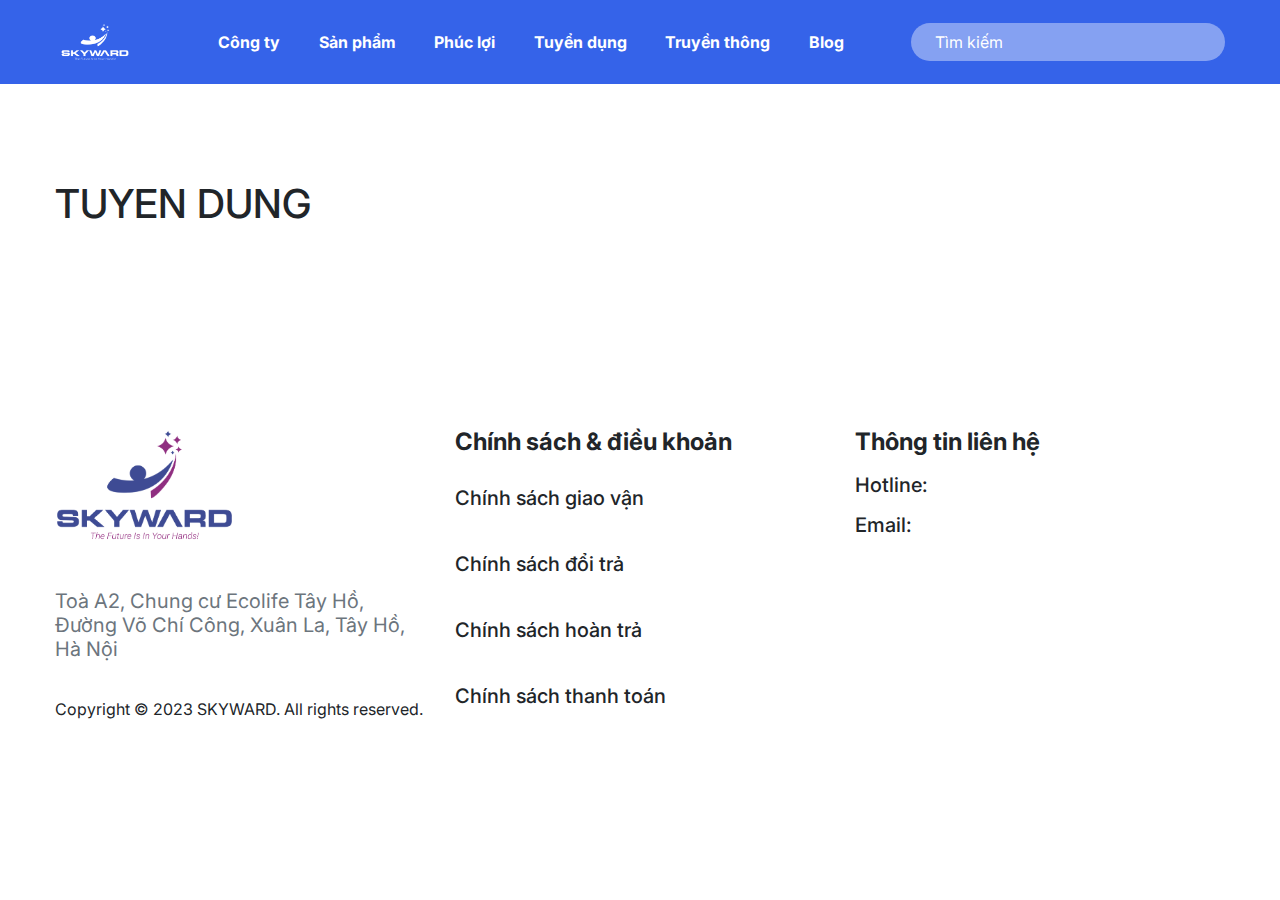
==== tuyen-dung/index.html @ 6783c6a8 "add recruitment detail page" ====
<!DOCTYPE html>
<html lang="en">

<head>
    <meta charset="UTF-8" />
    <meta name="viewport" content="width=device-width, initial-scale=1.0" />
    <title>Document</title>
    <link rel="stylesheet" href="https://cdnjs.cloudflare.com/ajax/libs/font-awesome/6.4.2/css/all.min.css"
        integrity="sha512-z3gLpd7yknf1YoNbCzqRKc4qyor8gaKU1qmn+CShxbuBusANI9QpRohGBreCFkKxLhei6S9CQXFEbbKuqLg0DA=="
        crossorigin="anonymous" referrerpolicy="no-referrer" />
    <link rel="stylesheet" href="/src/assets/libs/aos/aos.css">
    <link rel="stylesheet" href="/src/assets/libs/slick-1.8.1/slick.css">
    <link rel="stylesheet" href="/src/assets/libs/slick-1.8.1/slick-theme.css">
    <!-- <link rel="stylesheet" href="/src/assets/libs/splide-4.1.3/splide.min.css"> -->
    <link rel="stylesheet" href="/src/styles/style.css" />
</head>

<body>
    <header class="header">
        <nav class="navbar navbar-expand-xl navbar-light bg-primary">
            <div class="container d-flex justify-content-between">
                <a class="navbar-brand p-0" href="/">
                    <img src="/src/assets/images/logo.png" width="80px" height="68px" alt="" />
                </a>
                <button class="navbar-toggler" type="button" data-toggle="collapse"
                    data-target="#navbarSupportedContent" aria-controls="navbarSupportedContent" aria-expanded="false"
                    aria-label="Toggle navigation">
                    <span class="navbar-toggler-icon text-white"></span>
                </button>
                <div class="collapse navbar-collapse flex-grow-1" id="navbarSupportedContent">
                    <ul class="navbar-nav mr-auto d-flex justify-content-around w-100 pr-5 px-xl-5 mb-3 mb-xl-0">
                        <li class="nav-item">
                            <a class="nav-link text-white font-weight-bold" href="/">Công ty</a>
                        </li>
                        <li class="nav-item">
                            <a class="nav-link text-white font-weight-bold" href="#">Sản phẩm</a>
                        </li>
                        <li class="nav-item">
                            <a class="nav-link text-white font-weight-bold" href="#">Phúc lợi</a>
                        </li>
                        <li class="nav-item">
                            <a class="nav-link text-white font-weight-bold" href="/tuyen-dung">Tuyển dụng</a>
                        </li>
                        <li class="nav-item">
                            <a class="nav-link text-white font-weight-bold" href="#">Truyền thông</a>
                        </li>
                        <li class="nav-item">
                            <a class="nav-link text-white font-weight-bold" href="#">Blog</a>
                        </li>
                    </ul>
                    <form class="form-inline my-2 my-lg-0">
                        <div class="position-relative">
                            <input class="form-control custom-input input-icon" type="search" placeholder="Tìm kiếm"
                                aria-label="Search" />
                            <i class="fa-solid fa-magnifying-glass"></i>
                        </div>
                    </form>
                </div>
            </div>
        </nav>
    </header>
    <main>
        <section class="container recruitment-container">
            <h1>TUYEN DUNG</h1>
        </section>
    </main>
    <footer class="footer">
        <div class="container">
            <div class="row">
                <div class="col-12 col-md-4 order-3 order-md-1 d-flex flex-column justify-content-between">
                    <div>
                        <img src="/src/assets/images/logo_footer.png" width="179px" height="113px" alt="">
                        <h5 class="text-muted mt-5 font-weight-normal">
                            Toà A2, Chung cư Ecolife Tây Hồ, Đường Võ Chí Công, Xuân La, Tây Hồ, Hà Nội
                        </h5>
                    </div>
                    <p>Copyright © 2023 SKYWARD. All rights reserved.</p>
                </div>
                <div class="col-12 order-1 d-flex flex-wrap flex-md-column order-md-2 col-md-4 policy">
                    <h4 class="mb-3 font-weight-bold w-100">Chính sách & điều khoản</h4>
                    <h5 class="mb-3 mr-4 mr-md-0">Chính sách giao vận</h5>
                    <h5 class="mb-3 mr-4 mr-md-0">Chính sách đổi trả</h5>
                    <h5 class="mb-3 mr-4 mr-md-0">Chính sách hoàn trả</h5>
                    <h5 class="mb-3 mr-4 mr-md-0">Chính sách thanh toán</h5>
                </div>
                <div class="col-12 d-flex flex-wrap flex-column order-2 order-md-3 order-md-1 col-md-4">
                    <h4 class="mb-3 font-weight-bold w-100">Thông tin liên hệ</h4>
                    <h5 class="mb-3 mr-3 mr-md-0">Hotline:</h5>
                    <h5 class="mb-3 mr-3 mr-md-0">Email:</h5>
                </div>
            </div>
        </div>
    </footer>
    <script src="/src/assets/libs/jquery-3.7.2/jquery.min.js"></script>
    <script src="/src/assets/libs/bootstrap-4.6.2/js/bootstrap.js"></script>
    <script src="/src/assets/libs/aos/aos.js"></script>
    <script src="/src/assets/libs/slick-1.8.1/slick.min.js"></script>
    <!-- <script src="/src/assets/libs/splide-4.1.3/splide.min.js"></script> -->
    <script src="src/js/index.js"></script>
</body>

</html>
---- src/styles/style.css ----
@charset "UTF-8";
@import url("https://fonts.googleapis.com/css2?family=Inter:wght@400;500;700&family=Lobster&family=Nunito&display=swap");
/*!
 * Bootstrap v4.6.2 (https://getbootstrap.com/)
 * Copyright 2011-2022 The Bootstrap Authors
 * Copyright 2011-2022 Twitter, Inc.
 * Licensed under MIT (https://github.com/twbs/bootstrap/blob/main/LICENSE)
 */
:root {
  --blue: #007bff;
  --indigo: #6610f2;
  --purple: #6f42c1;
  --pink: #e83e8c;
  --red: #dc3545;
  --orange: #fd7e14;
  --yellow: #ffc107;
  --green: #28a745;
  --teal: #20c997;
  --cyan: #17a2b8;
  --white: #fff;
  --gray: #6c757d;
  --gray-dark: #343a40;
  --primary: #3563E9;
  --secondary: #6c757d;
  --success: #28a745;
  --info: #17a2b8;
  --warning: #ffc107;
  --danger: #ff4136;
  --light: #f8f9fa;
  --dark: #343a40;
  --breakpoint-xs: 0;
  --breakpoint-sm: 576px;
  --breakpoint-md: 768px;
  --breakpoint-lg: 992px;
  --breakpoint-xl: 1200px;
  --font-family-sans-serif: "Inter", sans-serif;
  --font-family-monospace: SFMono-Regular, Menlo, Monaco, Consolas, "Liberation Mono", "Courier New", monospace;
}

*,
*::before,
*::after {
  box-sizing: border-box;
}

html {
  font-family: sans-serif;
  line-height: 1.15;
  -webkit-text-size-adjust: 100%;
  -webkit-tap-highlight-color: rgba(0, 0, 0, 0);
}

article, aside, figcaption, figure, footer, header, hgroup, main, nav, section {
  display: block;
}

body {
  margin: 0;
  font-family: "Inter", sans-serif;
  font-size: 1rem;
  font-weight: 400;
  line-height: 1.5;
  color: #212529;
  text-align: left;
  background-color: #fff;
}

[tabindex="-1"]:focus:not(:focus-visible) {
  outline: 0 !important;
}

hr {
  box-sizing: content-box;
  height: 0;
  overflow: visible;
}

h1, h2, h3, h4, h5, h6 {
  margin-top: 0;
  margin-bottom: 0.5rem;
}

p {
  margin-top: 0;
  margin-bottom: 1rem;
}

abbr[title],
abbr[data-original-title] {
  text-decoration: underline;
  -webkit-text-decoration: underline dotted;
          text-decoration: underline dotted;
  cursor: help;
  border-bottom: 0;
  -webkit-text-decoration-skip-ink: none;
          text-decoration-skip-ink: none;
}

address {
  margin-bottom: 1rem;
  font-style: normal;
  line-height: inherit;
}

ol,
ul,
dl {
  margin-top: 0;
  margin-bottom: 1rem;
}

ol ol,
ul ul,
ol ul,
ul ol {
  margin-bottom: 0;
}

dt {
  font-weight: 700;
}

dd {
  margin-bottom: 0.5rem;
  margin-left: 0;
}

blockquote {
  margin: 0 0 1rem;
}

b,
strong {
  font-weight: bolder;
}

small {
  font-size: 80%;
}

sub,
sup {
  position: relative;
  font-size: 75%;
  line-height: 0;
  vertical-align: baseline;
}

sub {
  bottom: -0.25em;
}

sup {
  top: -0.5em;
}

a {
  color: #3563E9;
  text-decoration: none;
  background-color: transparent;
}
a:hover {
  color: #1540bd;
  text-decoration: underline;
}

a:not([href]):not([class]) {
  color: inherit;
  text-decoration: none;
}
a:not([href]):not([class]):hover {
  color: inherit;
  text-decoration: none;
}

pre,
code,
kbd,
samp {
  font-family: SFMono-Regular, Menlo, Monaco, Consolas, "Liberation Mono", "Courier New", monospace;
  font-size: 1em;
}

pre {
  margin-top: 0;
  margin-bottom: 1rem;
  overflow: auto;
  -ms-overflow-style: scrollbar;
}

figure {
  margin: 0 0 1rem;
}

img {
  vertical-align: middle;
  border-style: none;
}

svg {
  overflow: hidden;
  vertical-align: middle;
}

table {
  border-collapse: collapse;
}

caption {
  padding-top: 0.75rem;
  padding-bottom: 0.75rem;
  color: #6c757d;
  text-align: left;
  caption-side: bottom;
}

th {
  text-align: inherit;
  text-align: -webkit-match-parent;
}

label {
  display: inline-block;
  margin-bottom: 0.5rem;
}

button {
  border-radius: 0;
}

button:focus:not(:focus-visible) {
  outline: 0;
}

input,
button,
select,
optgroup,
textarea {
  margin: 0;
  font-family: inherit;
  font-size: inherit;
  line-height: inherit;
}

button,
input {
  overflow: visible;
}

button,
select {
  text-transform: none;
}

[role=button] {
  cursor: pointer;
}

select {
  word-wrap: normal;
}

button,
[type=button],
[type=reset],
[type=submit] {
  -webkit-appearance: button;
}

button:not(:disabled),
[type=button]:not(:disabled),
[type=reset]:not(:disabled),
[type=submit]:not(:disabled) {
  cursor: pointer;
}

button::-moz-focus-inner,
[type=button]::-moz-focus-inner,
[type=reset]::-moz-focus-inner,
[type=submit]::-moz-focus-inner {
  padding: 0;
  border-style: none;
}

input[type=radio],
input[type=checkbox] {
  box-sizing: border-box;
  padding: 0;
}

textarea {
  overflow: auto;
  resize: vertical;
}

fieldset {
  min-width: 0;
  padding: 0;
  margin: 0;
  border: 0;
}

legend {
  display: block;
  width: 100%;
  max-width: 100%;
  padding: 0;
  margin-bottom: 0.5rem;
  font-size: 1.5rem;
  line-height: inherit;
  color: inherit;
  white-space: normal;
}

progress {
  vertical-align: baseline;
}

[type=number]::-webkit-inner-spin-button,
[type=number]::-webkit-outer-spin-button {
  height: auto;
}

[type=search] {
  outline-offset: -2px;
  -webkit-appearance: none;
}

[type=search]::-webkit-search-decoration {
  -webkit-appearance: none;
}

::-webkit-file-upload-button {
  font: inherit;
  -webkit-appearance: button;
}

output {
  display: inline-block;
}

summary {
  display: list-item;
  cursor: pointer;
}

template {
  display: none;
}

[hidden] {
  display: none !important;
}

h1, h2, h3, h4, h5, h6,
.h1, .h2, .h3, .h4, .h5, .h6 {
  margin-bottom: 0.5rem;
  font-weight: 500;
  line-height: 1.2;
}

h1, .h1 {
  font-size: 2.5rem;
}

h2, .h2 {
  font-size: 2rem;
}

h3, .h3 {
  font-size: 1.75rem;
}

h4, .h4 {
  font-size: 1.5rem;
}

h5, .h5 {
  font-size: 1.25rem;
}

h6, .h6 {
  font-size: 1rem;
}

.lead {
  font-size: 1.25rem;
  font-weight: 300;
}

.display-1 {
  font-size: 6rem;
  font-weight: 300;
  line-height: 1.2;
}

.display-2 {
  font-size: 5.5rem;
  font-weight: 300;
  line-height: 1.2;
}

.display-3 {
  font-size: 4.5rem;
  font-weight: 300;
  line-height: 1.2;
}

.display-4 {
  font-size: 3.5rem;
  font-weight: 300;
  line-height: 1.2;
}

hr {
  margin-top: 1rem;
  margin-bottom: 1rem;
  border: 0;
  border-top: 1px solid rgba(0, 0, 0, 0.1);
}

small,
.small {
  font-size: 0.875em;
  font-weight: 400;
}

mark,
.mark {
  padding: 0.2em;
  background-color: #fcf8e3;
}

.list-unstyled {
  padding-left: 0;
  list-style: none;
}

.list-inline {
  padding-left: 0;
  list-style: none;
}

.list-inline-item {
  display: inline-block;
}
.list-inline-item:not(:last-child) {
  margin-right: 0.5rem;
}

.initialism {
  font-size: 90%;
  text-transform: uppercase;
}

.blockquote {
  margin-bottom: 1rem;
  font-size: 1.25rem;
}

.blockquote-footer {
  display: block;
  font-size: 0.875em;
  color: #6c757d;
}
.blockquote-footer::before {
  content: "— ";
}

.img-fluid {
  max-width: 100%;
  height: auto;
}

.img-thumbnail {
  padding: 0.25rem;
  background-color: #fff;
  border: 1px solid #dee2e6;
  border-radius: 0.25rem;
  max-width: 100%;
  height: auto;
}

.figure {
  display: inline-block;
}

.figure-img {
  margin-bottom: 0.5rem;
  line-height: 1;
}

.figure-caption {
  font-size: 90%;
  color: #6c757d;
}

code {
  font-size: 87.5%;
  color: #e83e8c;
  word-wrap: break-word;
}
a > code {
  color: inherit;
}

kbd {
  padding: 0.2rem 0.4rem;
  font-size: 87.5%;
  color: #fff;
  background-color: #212529;
  border-radius: 0.2rem;
}
kbd kbd {
  padding: 0;
  font-size: 100%;
  font-weight: 700;
}

pre {
  display: block;
  font-size: 87.5%;
  color: #212529;
}
pre code {
  font-size: inherit;
  color: inherit;
  word-break: normal;
}

.pre-scrollable {
  max-height: 340px;
  overflow-y: scroll;
}

.container,
.container-fluid,
.container-xl {
  width: 100%;
  padding-right: 15px;
  padding-left: 15px;
  margin-right: auto;
  margin-left: auto;
}

@media (min-width: 1200px) {
  .container-xl, .container-lg, .container-md, .container-sm, .container {
    max-width: 1200px;
  }
}
.row {
  display: flex;
  flex-wrap: wrap;
  margin-right: -15px;
  margin-left: -15px;
}

.no-gutters {
  margin-right: 0;
  margin-left: 0;
}
.no-gutters > .col,
.no-gutters > [class*=col-] {
  padding-right: 0;
  padding-left: 0;
}

.col-xl,
.col-xl-auto, .col-xl-12, .col-xl-11, .col-xl-10, .col-xl-9, .col-xl-8, .col-xl-7, .col-xl-6, .col-xl-5, .col-xl-4, .col-xl-3, .col-xl-2, .col-xl-1, .col-lg,
.col-lg-auto, .col-lg-12, .col-lg-11, .col-lg-10, .col-lg-9, .col-lg-8, .col-lg-7, .col-lg-6, .col-lg-5, .col-lg-4, .col-lg-3, .col-lg-2, .col-lg-1, .col-md,
.col-md-auto, .col-md-12, .col-md-11, .col-md-10, .col-md-9, .col-md-8, .col-md-7, .col-md-6, .col-md-5, .col-md-4, .col-md-3, .col-md-2, .col-md-1, .col-sm,
.col-sm-auto, .col-sm-12, .col-sm-11, .col-sm-10, .col-sm-9, .col-sm-8, .col-sm-7, .col-sm-6, .col-sm-5, .col-sm-4, .col-sm-3, .col-sm-2, .col-sm-1, .col,
.col-auto, .col-12, .col-11, .col-10, .col-9, .col-8, .col-7, .col-6, .col-5, .col-4, .col-3, .col-2, .col-1 {
  position: relative;
  width: 100%;
  padding-right: 15px;
  padding-left: 15px;
}

.col {
  flex-basis: 0;
  flex-grow: 1;
  max-width: 100%;
}

.row-cols-1 > * {
  flex: 0 0 100%;
  max-width: 100%;
}

.row-cols-2 > * {
  flex: 0 0 50%;
  max-width: 50%;
}

.row-cols-3 > * {
  flex: 0 0 33.3333333333%;
  max-width: 33.3333333333%;
}

.row-cols-4 > * {
  flex: 0 0 25%;
  max-width: 25%;
}

.row-cols-5 > * {
  flex: 0 0 20%;
  max-width: 20%;
}

.row-cols-6 > * {
  flex: 0 0 16.6666666667%;
  max-width: 16.6666666667%;
}

.col-auto {
  flex: 0 0 auto;
  width: auto;
  max-width: 100%;
}

.col-1 {
  flex: 0 0 8.33333333%;
  max-width: 8.33333333%;
}

.col-2 {
  flex: 0 0 16.66666667%;
  max-width: 16.66666667%;
}

.col-3 {
  flex: 0 0 25%;
  max-width: 25%;
}

.col-4 {
  flex: 0 0 33.33333333%;
  max-width: 33.33333333%;
}

.col-5 {
  flex: 0 0 41.66666667%;
  max-width: 41.66666667%;
}

.col-6 {
  flex: 0 0 50%;
  max-width: 50%;
}

.col-7 {
  flex: 0 0 58.33333333%;
  max-width: 58.33333333%;
}

.col-8 {
  flex: 0 0 66.66666667%;
  max-width: 66.66666667%;
}

.col-9 {
  flex: 0 0 75%;
  max-width: 75%;
}

.col-10 {
  flex: 0 0 83.33333333%;
  max-width: 83.33333333%;
}

.col-11 {
  flex: 0 0 91.66666667%;
  max-width: 91.66666667%;
}

.col-12 {
  flex: 0 0 100%;
  max-width: 100%;
}

.order-first {
  order: -1;
}

.order-last {
  order: 13;
}

.order-0 {
  order: 0;
}

.order-1 {
  order: 1;
}

.order-2 {
  order: 2;
}

.order-3 {
  order: 3;
}

.order-4 {
  order: 4;
}

.order-5 {
  order: 5;
}

.order-6 {
  order: 6;
}

.order-7 {
  order: 7;
}

.order-8 {
  order: 8;
}

.order-9 {
  order: 9;
}

.order-10 {
  order: 10;
}

.order-11 {
  order: 11;
}

.order-12 {
  order: 12;
}

.offset-1 {
  margin-left: 8.33333333%;
}

.offset-2 {
  margin-left: 16.66666667%;
}

.offset-3 {
  margin-left: 25%;
}

.offset-4 {
  margin-left: 33.33333333%;
}

.offset-5 {
  margin-left: 41.66666667%;
}

.offset-6 {
  margin-left: 50%;
}

.offset-7 {
  margin-left: 58.33333333%;
}

.offset-8 {
  margin-left: 66.66666667%;
}

.offset-9 {
  margin-left: 75%;
}

.offset-10 {
  margin-left: 83.33333333%;
}

.offset-11 {
  margin-left: 91.66666667%;
}

@media (min-width: 576px) {
  .col-sm {
    flex-basis: 0;
    flex-grow: 1;
    max-width: 100%;
  }
  .row-cols-sm-1 > * {
    flex: 0 0 100%;
    max-width: 100%;
  }
  .row-cols-sm-2 > * {
    flex: 0 0 50%;
    max-width: 50%;
  }
  .row-cols-sm-3 > * {
    flex: 0 0 33.3333333333%;
    max-width: 33.3333333333%;
  }
  .row-cols-sm-4 > * {
    flex: 0 0 25%;
    max-width: 25%;
  }
  .row-cols-sm-5 > * {
    flex: 0 0 20%;
    max-width: 20%;
  }
  .row-cols-sm-6 > * {
    flex: 0 0 16.6666666667%;
    max-width: 16.6666666667%;
  }
  .col-sm-auto {
    flex: 0 0 auto;
    width: auto;
    max-width: 100%;
  }
  .col-sm-1 {
    flex: 0 0 8.33333333%;
    max-width: 8.33333333%;
  }
  .col-sm-2 {
    flex: 0 0 16.66666667%;
    max-width: 16.66666667%;
  }
  .col-sm-3 {
    flex: 0 0 25%;
    max-width: 25%;
  }
  .col-sm-4 {
    flex: 0 0 33.33333333%;
    max-width: 33.33333333%;
  }
  .col-sm-5 {
    flex: 0 0 41.66666667%;
    max-width: 41.66666667%;
  }
  .col-sm-6 {
    flex: 0 0 50%;
    max-width: 50%;
  }
  .col-sm-7 {
    flex: 0 0 58.33333333%;
    max-width: 58.33333333%;
  }
  .col-sm-8 {
    flex: 0 0 66.66666667%;
    max-width: 66.66666667%;
  }
  .col-sm-9 {
    flex: 0 0 75%;
    max-width: 75%;
  }
  .col-sm-10 {
    flex: 0 0 83.33333333%;
    max-width: 83.33333333%;
  }
  .col-sm-11 {
    flex: 0 0 91.66666667%;
    max-width: 91.66666667%;
  }
  .col-sm-12 {
    flex: 0 0 100%;
    max-width: 100%;
  }
  .order-sm-first {
    order: -1;
  }
  .order-sm-last {
    order: 13;
  }
  .order-sm-0 {
    order: 0;
  }
  .order-sm-1 {
    order: 1;
  }
  .order-sm-2 {
    order: 2;
  }
  .order-sm-3 {
    order: 3;
  }
  .order-sm-4 {
    order: 4;
  }
  .order-sm-5 {
    order: 5;
  }
  .order-sm-6 {
    order: 6;
  }
  .order-sm-7 {
    order: 7;
  }
  .order-sm-8 {
    order: 8;
  }
  .order-sm-9 {
    order: 9;
  }
  .order-sm-10 {
    order: 10;
  }
  .order-sm-11 {
    order: 11;
  }
  .order-sm-12 {
    order: 12;
  }
  .offset-sm-0 {
    margin-left: 0;
  }
  .offset-sm-1 {
    margin-left: 8.33333333%;
  }
  .offset-sm-2 {
    margin-left: 16.66666667%;
  }
  .offset-sm-3 {
    margin-left: 25%;
  }
  .offset-sm-4 {
    margin-left: 33.33333333%;
  }
  .offset-sm-5 {
    margin-left: 41.66666667%;
  }
  .offset-sm-6 {
    margin-left: 50%;
  }
  .offset-sm-7 {
    margin-left: 58.33333333%;
  }
  .offset-sm-8 {
    margin-left: 66.66666667%;
  }
  .offset-sm-9 {
    margin-left: 75%;
  }
  .offset-sm-10 {
    margin-left: 83.33333333%;
  }
  .offset-sm-11 {
    margin-left: 91.66666667%;
  }
}
@media (min-width: 768px) {
  .col-md {
    flex-basis: 0;
    flex-grow: 1;
    max-width: 100%;
  }
  .row-cols-md-1 > * {
    flex: 0 0 100%;
    max-width: 100%;
  }
  .row-cols-md-2 > * {
    flex: 0 0 50%;
    max-width: 50%;
  }
  .row-cols-md-3 > * {
    flex: 0 0 33.3333333333%;
    max-width: 33.3333333333%;
  }
  .row-cols-md-4 > * {
    flex: 0 0 25%;
    max-width: 25%;
  }
  .row-cols-md-5 > * {
    flex: 0 0 20%;
    max-width: 20%;
  }
  .row-cols-md-6 > * {
    flex: 0 0 16.6666666667%;
    max-width: 16.6666666667%;
  }
  .col-md-auto {
    flex: 0 0 auto;
    width: auto;
    max-width: 100%;
  }
  .col-md-1 {
    flex: 0 0 8.33333333%;
    max-width: 8.33333333%;
  }
  .col-md-2 {
    flex: 0 0 16.66666667%;
    max-width: 16.66666667%;
  }
  .col-md-3 {
    flex: 0 0 25%;
    max-width: 25%;
  }
  .col-md-4 {
    flex: 0 0 33.33333333%;
    max-width: 33.33333333%;
  }
  .col-md-5 {
    flex: 0 0 41.66666667%;
    max-width: 41.66666667%;
  }
  .col-md-6 {
    flex: 0 0 50%;
    max-width: 50%;
  }
  .col-md-7 {
    flex: 0 0 58.33333333%;
    max-width: 58.33333333%;
  }
  .col-md-8 {
    flex: 0 0 66.66666667%;
    max-width: 66.66666667%;
  }
  .col-md-9 {
    flex: 0 0 75%;
    max-width: 75%;
  }
  .col-md-10 {
    flex: 0 0 83.33333333%;
    max-width: 83.33333333%;
  }
  .col-md-11 {
    flex: 0 0 91.66666667%;
    max-width: 91.66666667%;
  }
  .col-md-12 {
    flex: 0 0 100%;
    max-width: 100%;
  }
  .order-md-first {
    order: -1;
  }
  .order-md-last {
    order: 13;
  }
  .order-md-0 {
    order: 0;
  }
  .order-md-1 {
    order: 1;
  }
  .order-md-2 {
    order: 2;
  }
  .order-md-3 {
    order: 3;
  }
  .order-md-4 {
    order: 4;
  }
  .order-md-5 {
    order: 5;
  }
  .order-md-6 {
    order: 6;
  }
  .order-md-7 {
    order: 7;
  }
  .order-md-8 {
    order: 8;
  }
  .order-md-9 {
    order: 9;
  }
  .order-md-10 {
    order: 10;
  }
  .order-md-11 {
    order: 11;
  }
  .order-md-12 {
    order: 12;
  }
  .offset-md-0 {
    margin-left: 0;
  }
  .offset-md-1 {
    margin-left: 8.33333333%;
  }
  .offset-md-2 {
    margin-left: 16.66666667%;
  }
  .offset-md-3 {
    margin-left: 25%;
  }
  .offset-md-4 {
    margin-left: 33.33333333%;
  }
  .offset-md-5 {
    margin-left: 41.66666667%;
  }
  .offset-md-6 {
    margin-left: 50%;
  }
  .offset-md-7 {
    margin-left: 58.33333333%;
  }
  .offset-md-8 {
    margin-left: 66.66666667%;
  }
  .offset-md-9 {
    margin-left: 75%;
  }
  .offset-md-10 {
    margin-left: 83.33333333%;
  }
  .offset-md-11 {
    margin-left: 91.66666667%;
  }
}
@media (min-width: 992px) {
  .col-lg {
    flex-basis: 0;
    flex-grow: 1;
    max-width: 100%;
  }
  .row-cols-lg-1 > * {
    flex: 0 0 100%;
    max-width: 100%;
  }
  .row-cols-lg-2 > * {
    flex: 0 0 50%;
    max-width: 50%;
  }
  .row-cols-lg-3 > * {
    flex: 0 0 33.3333333333%;
    max-width: 33.3333333333%;
  }
  .row-cols-lg-4 > * {
    flex: 0 0 25%;
    max-width: 25%;
  }
  .row-cols-lg-5 > * {
    flex: 0 0 20%;
    max-width: 20%;
  }
  .row-cols-lg-6 > * {
    flex: 0 0 16.6666666667%;
    max-width: 16.6666666667%;
  }
  .col-lg-auto {
    flex: 0 0 auto;
    width: auto;
    max-width: 100%;
  }
  .col-lg-1 {
    flex: 0 0 8.33333333%;
    max-width: 8.33333333%;
  }
  .col-lg-2 {
    flex: 0 0 16.66666667%;
    max-width: 16.66666667%;
  }
  .col-lg-3 {
    flex: 0 0 25%;
    max-width: 25%;
  }
  .col-lg-4 {
    flex: 0 0 33.33333333%;
    max-width: 33.33333333%;
  }
  .col-lg-5 {
    flex: 0 0 41.66666667%;
    max-width: 41.66666667%;
  }
  .col-lg-6 {
    flex: 0 0 50%;
    max-width: 50%;
  }
  .col-lg-7 {
    flex: 0 0 58.33333333%;
    max-width: 58.33333333%;
  }
  .col-lg-8 {
    flex: 0 0 66.66666667%;
    max-width: 66.66666667%;
  }
  .col-lg-9 {
    flex: 0 0 75%;
    max-width: 75%;
  }
  .col-lg-10 {
    flex: 0 0 83.33333333%;
    max-width: 83.33333333%;
  }
  .col-lg-11 {
    flex: 0 0 91.66666667%;
    max-width: 91.66666667%;
  }
  .col-lg-12 {
    flex: 0 0 100%;
    max-width: 100%;
  }
  .order-lg-first {
    order: -1;
  }
  .order-lg-last {
    order: 13;
  }
  .order-lg-0 {
    order: 0;
  }
  .order-lg-1 {
    order: 1;
  }
  .order-lg-2 {
    order: 2;
  }
  .order-lg-3 {
    order: 3;
  }
  .order-lg-4 {
    order: 4;
  }
  .order-lg-5 {
    order: 5;
  }
  .order-lg-6 {
    order: 6;
  }
  .order-lg-7 {
    order: 7;
  }
  .order-lg-8 {
    order: 8;
  }
  .order-lg-9 {
    order: 9;
  }
  .order-lg-10 {
    order: 10;
  }
  .order-lg-11 {
    order: 11;
  }
  .order-lg-12 {
    order: 12;
  }
  .offset-lg-0 {
    margin-left: 0;
  }
  .offset-lg-1 {
    margin-left: 8.33333333%;
  }
  .offset-lg-2 {
    margin-left: 16.66666667%;
  }
  .offset-lg-3 {
    margin-left: 25%;
  }
  .offset-lg-4 {
    margin-left: 33.33333333%;
  }
  .offset-lg-5 {
    margin-left: 41.66666667%;
  }
  .offset-lg-6 {
    margin-left: 50%;
  }
  .offset-lg-7 {
    margin-left: 58.33333333%;
  }
  .offset-lg-8 {
    margin-left: 66.66666667%;
  }
  .offset-lg-9 {
    margin-left: 75%;
  }
  .offset-lg-10 {
    margin-left: 83.33333333%;
  }
  .offset-lg-11 {
    margin-left: 91.66666667%;
  }
}
@media (min-width: 1200px) {
  .col-xl {
    flex-basis: 0;
    flex-grow: 1;
    max-width: 100%;
  }
  .row-cols-xl-1 > * {
    flex: 0 0 100%;
    max-width: 100%;
  }
  .row-cols-xl-2 > * {
    flex: 0 0 50%;
    max-width: 50%;
  }
  .row-cols-xl-3 > * {
    flex: 0 0 33.3333333333%;
    max-width: 33.3333333333%;
  }
  .row-cols-xl-4 > * {
    flex: 0 0 25%;
    max-width: 25%;
  }
  .row-cols-xl-5 > * {
    flex: 0 0 20%;
    max-width: 20%;
  }
  .row-cols-xl-6 > * {
    flex: 0 0 16.6666666667%;
    max-width: 16.6666666667%;
  }
  .col-xl-auto {
    flex: 0 0 auto;
    width: auto;
    max-width: 100%;
  }
  .col-xl-1 {
    flex: 0 0 8.33333333%;
    max-width: 8.33333333%;
  }
  .col-xl-2 {
    flex: 0 0 16.66666667%;
    max-width: 16.66666667%;
  }
  .col-xl-3 {
    flex: 0 0 25%;
    max-width: 25%;
  }
  .col-xl-4 {
    flex: 0 0 33.33333333%;
    max-width: 33.33333333%;
  }
  .col-xl-5 {
    flex: 0 0 41.66666667%;
    max-width: 41.66666667%;
  }
  .col-xl-6 {
    flex: 0 0 50%;
    max-width: 50%;
  }
  .col-xl-7 {
    flex: 0 0 58.33333333%;
    max-width: 58.33333333%;
  }
  .col-xl-8 {
    flex: 0 0 66.66666667%;
    max-width: 66.66666667%;
  }
  .col-xl-9 {
    flex: 0 0 75%;
    max-width: 75%;
  }
  .col-xl-10 {
    flex: 0 0 83.33333333%;
    max-width: 83.33333333%;
  }
  .col-xl-11 {
    flex: 0 0 91.66666667%;
    max-width: 91.66666667%;
  }
  .col-xl-12 {
    flex: 0 0 100%;
    max-width: 100%;
  }
  .order-xl-first {
    order: -1;
  }
  .order-xl-last {
    order: 13;
  }
  .order-xl-0 {
    order: 0;
  }
  .order-xl-1 {
    order: 1;
  }
  .order-xl-2 {
    order: 2;
  }
  .order-xl-3 {
    order: 3;
  }
  .order-xl-4 {
    order: 4;
  }
  .order-xl-5 {
    order: 5;
  }
  .order-xl-6 {
    order: 6;
  }
  .order-xl-7 {
    order: 7;
  }
  .order-xl-8 {
    order: 8;
  }
  .order-xl-9 {
    order: 9;
  }
  .order-xl-10 {
    order: 10;
  }
  .order-xl-11 {
    order: 11;
  }
  .order-xl-12 {
    order: 12;
  }
  .offset-xl-0 {
    margin-left: 0;
  }
  .offset-xl-1 {
    margin-left: 8.33333333%;
  }
  .offset-xl-2 {
    margin-left: 16.66666667%;
  }
  .offset-xl-3 {
    margin-left: 25%;
  }
  .offset-xl-4 {
    margin-left: 33.33333333%;
  }
  .offset-xl-5 {
    margin-left: 41.66666667%;
  }
  .offset-xl-6 {
    margin-left: 50%;
  }
  .offset-xl-7 {
    margin-left: 58.33333333%;
  }
  .offset-xl-8 {
    margin-left: 66.66666667%;
  }
  .offset-xl-9 {
    margin-left: 75%;
  }
  .offset-xl-10 {
    margin-left: 83.33333333%;
  }
  .offset-xl-11 {
    margin-left: 91.66666667%;
  }
}
.table {
  width: 100%;
  margin-bottom: 1rem;
  color: #212529;
}
.table th,
.table td {
  padding: 0.75rem;
  vertical-align: top;
  border-top: 1px solid #dee2e6;
}
.table thead th {
  vertical-align: bottom;
  border-bottom: 2px solid #dee2e6;
}
.table tbody + tbody {
  border-top: 2px solid #dee2e6;
}

.table-sm th,
.table-sm td {
  padding: 0.3rem;
}

.table-bordered {
  border: 1px solid #dee2e6;
}
.table-bordered th,
.table-bordered td {
  border: 1px solid #dee2e6;
}
.table-bordered thead th,
.table-bordered thead td {
  border-bottom-width: 2px;
}

.table-borderless th,
.table-borderless td,
.table-borderless thead th,
.table-borderless tbody + tbody {
  border: 0;
}

.table-striped tbody tr:nth-of-type(odd) {
  background-color: rgba(0, 0, 0, 0.05);
}

.table-hover tbody tr:hover {
  color: #212529;
  background-color: rgba(0, 0, 0, 0.075);
}

.table-primary,
.table-primary > th,
.table-primary > td {
  background-color: #c6d3f9;
}
.table-primary th,
.table-primary td,
.table-primary thead th,
.table-primary tbody + tbody {
  border-color: #96aef4;
}

.table-hover .table-primary:hover {
  background-color: #afc1f7;
}
.table-hover .table-primary:hover > td,
.table-hover .table-primary:hover > th {
  background-color: #afc1f7;
}

.table-secondary,
.table-secondary > th,
.table-secondary > td {
  background-color: #d6d8db;
}
.table-secondary th,
.table-secondary td,
.table-secondary thead th,
.table-secondary tbody + tbody {
  border-color: #b3b7bb;
}

.table-hover .table-secondary:hover {
  background-color: #c8cbcf;
}
.table-hover .table-secondary:hover > td,
.table-hover .table-secondary:hover > th {
  background-color: #c8cbcf;
}

.table-success,
.table-success > th,
.table-success > td {
  background-color: #c3e6cb;
}
.table-success th,
.table-success td,
.table-success thead th,
.table-success tbody + tbody {
  border-color: #8fd19e;
}

.table-hover .table-success:hover {
  background-color: #b1dfbb;
}
.table-hover .table-success:hover > td,
.table-hover .table-success:hover > th {
  background-color: #b1dfbb;
}

.table-info,
.table-info > th,
.table-info > td {
  background-color: #bee5eb;
}
.table-info th,
.table-info td,
.table-info thead th,
.table-info tbody + tbody {
  border-color: #86cfda;
}

.table-hover .table-info:hover {
  background-color: #abdde5;
}
.table-hover .table-info:hover > td,
.table-hover .table-info:hover > th {
  background-color: #abdde5;
}

.table-warning,
.table-warning > th,
.table-warning > td {
  background-color: #ffeeba;
}
.table-warning th,
.table-warning td,
.table-warning thead th,
.table-warning tbody + tbody {
  border-color: #ffdf7e;
}

.table-hover .table-warning:hover {
  background-color: #ffe8a1;
}
.table-hover .table-warning:hover > td,
.table-hover .table-warning:hover > th {
  background-color: #ffe8a1;
}

.table-danger,
.table-danger > th,
.table-danger > td {
  background-color: #ffcac7;
}
.table-danger th,
.table-danger td,
.table-danger thead th,
.table-danger tbody + tbody {
  border-color: #ff9c96;
}

.table-hover .table-danger:hover {
  background-color: #ffb2ae;
}
.table-hover .table-danger:hover > td,
.table-hover .table-danger:hover > th {
  background-color: #ffb2ae;
}

.table-light,
.table-light > th,
.table-light > td {
  background-color: #fdfdfe;
}
.table-light th,
.table-light td,
.table-light thead th,
.table-light tbody + tbody {
  border-color: #fbfcfc;
}

.table-hover .table-light:hover {
  background-color: #ececf6;
}
.table-hover .table-light:hover > td,
.table-hover .table-light:hover > th {
  background-color: #ececf6;
}

.table-dark,
.table-dark > th,
.table-dark > td {
  background-color: #c6c8ca;
}
.table-dark th,
.table-dark td,
.table-dark thead th,
.table-dark tbody + tbody {
  border-color: #95999c;
}

.table-hover .table-dark:hover {
  background-color: #b9bbbe;
}
.table-hover .table-dark:hover > td,
.table-hover .table-dark:hover > th {
  background-color: #b9bbbe;
}

.table-active,
.table-active > th,
.table-active > td {
  background-color: rgba(0, 0, 0, 0.075);
}

.table-hover .table-active:hover {
  background-color: rgba(0, 0, 0, 0.075);
}
.table-hover .table-active:hover > td,
.table-hover .table-active:hover > th {
  background-color: rgba(0, 0, 0, 0.075);
}

.table .thead-dark th {
  color: #fff;
  background-color: #343a40;
  border-color: #454d55;
}
.table .thead-light th {
  color: #495057;
  background-color: #e9ecef;
  border-color: #dee2e6;
}

.table-dark {
  color: #fff;
  background-color: #343a40;
}
.table-dark th,
.table-dark td,
.table-dark thead th {
  border-color: #454d55;
}
.table-dark.table-bordered {
  border: 0;
}
.table-dark.table-striped tbody tr:nth-of-type(odd) {
  background-color: rgba(255, 255, 255, 0.05);
}
.table-dark.table-hover tbody tr:hover {
  color: #fff;
  background-color: rgba(255, 255, 255, 0.075);
}

@media (max-width: 575.98px) {
  .table-responsive-sm {
    display: block;
    width: 100%;
    overflow-x: auto;
    -webkit-overflow-scrolling: touch;
  }
  .table-responsive-sm > .table-bordered {
    border: 0;
  }
}
@media (max-width: 767.98px) {
  .table-responsive-md {
    display: block;
    width: 100%;
    overflow-x: auto;
    -webkit-overflow-scrolling: touch;
  }
  .table-responsive-md > .table-bordered {
    border: 0;
  }
}
@media (max-width: 991.98px) {
  .table-responsive-lg {
    display: block;
    width: 100%;
    overflow-x: auto;
    -webkit-overflow-scrolling: touch;
  }
  .table-responsive-lg > .table-bordered {
    border: 0;
  }
}
@media (max-width: 1199.98px) {
  .table-responsive-xl {
    display: block;
    width: 100%;
    overflow-x: auto;
    -webkit-overflow-scrolling: touch;
  }
  .table-responsive-xl > .table-bordered {
    border: 0;
  }
}
.table-responsive {
  display: block;
  width: 100%;
  overflow-x: auto;
  -webkit-overflow-scrolling: touch;
}
.table-responsive > .table-bordered {
  border: 0;
}

.form-control {
  display: block;
  width: 100%;
  height: calc(1.5em + 0.75rem + 2px);
  padding: 0.375rem 0.75rem;
  font-size: 1rem;
  font-weight: 400;
  line-height: 1.5;
  color: #495057;
  background-color: #fff;
  background-clip: padding-box;
  border: 1px solid #ced4da;
  border-radius: 0.25rem;
  transition: border-color 0.15s ease-in-out, box-shadow 0.15s ease-in-out;
}
@media (prefers-reduced-motion: reduce) {
  .form-control {
    transition: none;
  }
}
.form-control::-ms-expand {
  background-color: transparent;
  border: 0;
}
.form-control:focus {
  color: #495057;
  background-color: #fff;
  border-color: #a8bcf6;
  outline: 0;
  box-shadow: 0 0 0 0.2rem rgba(53, 99, 233, 0.25);
}
.form-control::-moz-placeholder {
  color: #6c757d;
  opacity: 1;
}
.form-control::placeholder {
  color: #6c757d;
  opacity: 1;
}
.form-control:disabled, .form-control[readonly] {
  background-color: #e9ecef;
  opacity: 1;
}

input[type=date].form-control,
input[type=time].form-control,
input[type=datetime-local].form-control,
input[type=month].form-control {
  -webkit-appearance: none;
     -moz-appearance: none;
          appearance: none;
}

select.form-control:-moz-focusring {
  color: transparent;
  text-shadow: 0 0 0 #495057;
}
select.form-control:focus::-ms-value {
  color: #495057;
  background-color: #fff;
}

.form-control-file,
.form-control-range {
  display: block;
  width: 100%;
}

.col-form-label {
  padding-top: calc(0.375rem + 1px);
  padding-bottom: calc(0.375rem + 1px);
  margin-bottom: 0;
  font-size: inherit;
  line-height: 1.5;
}

.col-form-label-lg {
  padding-top: calc(0.5rem + 1px);
  padding-bottom: calc(0.5rem + 1px);
  font-size: 1.25rem;
  line-height: 1.5;
}

.col-form-label-sm {
  padding-top: calc(0.25rem + 1px);
  padding-bottom: calc(0.25rem + 1px);
  font-size: 0.875rem;
  line-height: 1.5;
}

.form-control-plaintext {
  display: block;
  width: 100%;
  padding: 0.375rem 0;
  margin-bottom: 0;
  font-size: 1rem;
  line-height: 1.5;
  color: #212529;
  background-color: transparent;
  border: solid transparent;
  border-width: 1px 0;
}
.form-control-plaintext.form-control-sm, .form-control-plaintext.form-control-lg {
  padding-right: 0;
  padding-left: 0;
}

.form-control-sm {
  height: calc(1.5em + 0.5rem + 2px);
  padding: 0.25rem 0.5rem;
  font-size: 0.875rem;
  line-height: 1.5;
  border-radius: 0.2rem;
}

.form-control-lg {
  height: calc(1.5em + 1rem + 2px);
  padding: 0.5rem 1rem;
  font-size: 1.25rem;
  line-height: 1.5;
  border-radius: 0.3rem;
}

select.form-control[size], select.form-control[multiple] {
  height: auto;
}

textarea.form-control {
  height: auto;
}

.form-group {
  margin-bottom: 1rem;
}

.form-text {
  display: block;
  margin-top: 0.25rem;
}

.form-row {
  display: flex;
  flex-wrap: wrap;
  margin-right: -5px;
  margin-left: -5px;
}
.form-row > .col,
.form-row > [class*=col-] {
  padding-right: 5px;
  padding-left: 5px;
}

.form-check {
  position: relative;
  display: block;
  padding-left: 1.25rem;
}

.form-check-input {
  position: absolute;
  margin-top: 0.3rem;
  margin-left: -1.25rem;
}
.form-check-input[disabled] ~ .form-check-label, .form-check-input:disabled ~ .form-check-label {
  color: #6c757d;
}

.form-check-label {
  margin-bottom: 0;
}

.form-check-inline {
  display: inline-flex;
  align-items: center;
  padding-left: 0;
  margin-right: 0.75rem;
}
.form-check-inline .form-check-input {
  position: static;
  margin-top: 0;
  margin-right: 0.3125rem;
  margin-left: 0;
}

.valid-feedback {
  display: none;
  width: 100%;
  margin-top: 0.25rem;
  font-size: 0.875em;
  color: #28a745;
}

.valid-tooltip {
  position: absolute;
  top: 100%;
  left: 0;
  z-index: 5;
  display: none;
  max-width: 100%;
  padding: 0.25rem 0.5rem;
  margin-top: 0.1rem;
  font-size: 0.875rem;
  line-height: 1.5;
  color: #fff;
  background-color: rgba(40, 167, 69, 0.9);
  border-radius: 0.25rem;
}
.form-row > .col > .valid-tooltip, .form-row > [class*=col-] > .valid-tooltip {
  left: 5px;
}

.was-validated :valid ~ .valid-feedback,
.was-validated :valid ~ .valid-tooltip,
.is-valid ~ .valid-feedback,
.is-valid ~ .valid-tooltip {
  display: block;
}

.was-validated .form-control:valid, .form-control.is-valid {
  border-color: #28a745;
  padding-right: calc(1.5em + 0.75rem) !important;
  background-image: url("data:image/svg+xml,%3csvg xmlns='http://www.w3.org/2000/svg' width='8' height='8' viewBox='0 0 8 8'%3e%3cpath fill='%2328a745' d='M2.3 6.73L.6 4.53c-.4-1.04.46-1.4 1.1-.8l1.1 1.4 3.4-3.8c.6-.63 1.6-.27 1.2.7l-4 4.6c-.43.5-.8.4-1.1.1z'/%3e%3c/svg%3e");
  background-repeat: no-repeat;
  background-position: right calc(0.375em + 0.1875rem) center;
  background-size: calc(0.75em + 0.375rem) calc(0.75em + 0.375rem);
}
.was-validated .form-control:valid:focus, .form-control.is-valid:focus {
  border-color: #28a745;
  box-shadow: 0 0 0 0.2rem rgba(40, 167, 69, 0.25);
}

.was-validated select.form-control:valid, select.form-control.is-valid {
  padding-right: 3rem !important;
  background-position: right 1.5rem center;
}

.was-validated textarea.form-control:valid, textarea.form-control.is-valid {
  padding-right: calc(1.5em + 0.75rem);
  background-position: top calc(0.375em + 0.1875rem) right calc(0.375em + 0.1875rem);
}

.was-validated .custom-select:valid, .custom-select.is-valid {
  border-color: #28a745;
  padding-right: calc(0.75em + 2.3125rem) !important;
  background: url("data:image/svg+xml,%3csvg xmlns='http://www.w3.org/2000/svg' width='4' height='5' viewBox='0 0 4 5'%3e%3cpath fill='%23343a40' d='M2 0L0 2h4zm0 5L0 3h4z'/%3e%3c/svg%3e") right 0.75rem center/8px 10px no-repeat, #fff url("data:image/svg+xml,%3csvg xmlns='http://www.w3.org/2000/svg' width='8' height='8' viewBox='0 0 8 8'%3e%3cpath fill='%2328a745' d='M2.3 6.73L.6 4.53c-.4-1.04.46-1.4 1.1-.8l1.1 1.4 3.4-3.8c.6-.63 1.6-.27 1.2.7l-4 4.6c-.43.5-.8.4-1.1.1z'/%3e%3c/svg%3e") center right 1.75rem/calc(0.75em + 0.375rem) calc(0.75em + 0.375rem) no-repeat;
}
.was-validated .custom-select:valid:focus, .custom-select.is-valid:focus {
  border-color: #28a745;
  box-shadow: 0 0 0 0.2rem rgba(40, 167, 69, 0.25);
}

.was-validated .form-check-input:valid ~ .form-check-label, .form-check-input.is-valid ~ .form-check-label {
  color: #28a745;
}
.was-validated .form-check-input:valid ~ .valid-feedback,
.was-validated .form-check-input:valid ~ .valid-tooltip, .form-check-input.is-valid ~ .valid-feedback,
.form-check-input.is-valid ~ .valid-tooltip {
  display: block;
}

.was-validated .custom-control-input:valid ~ .custom-control-label, .custom-control-input.is-valid ~ .custom-control-label {
  color: #28a745;
}
.was-validated .custom-control-input:valid ~ .custom-control-label::before, .custom-control-input.is-valid ~ .custom-control-label::before {
  border-color: #28a745;
}
.was-validated .custom-control-input:valid:checked ~ .custom-control-label::before, .custom-control-input.is-valid:checked ~ .custom-control-label::before {
  border-color: #34ce57;
  background-color: #34ce57;
}
.was-validated .custom-control-input:valid:focus ~ .custom-control-label::before, .custom-control-input.is-valid:focus ~ .custom-control-label::before {
  box-shadow: 0 0 0 0.2rem rgba(40, 167, 69, 0.25);
}
.was-validated .custom-control-input:valid:focus:not(:checked) ~ .custom-control-label::before, .custom-control-input.is-valid:focus:not(:checked) ~ .custom-control-label::before {
  border-color: #28a745;
}

.was-validated .custom-file-input:valid ~ .custom-file-label, .custom-file-input.is-valid ~ .custom-file-label {
  border-color: #28a745;
}
.was-validated .custom-file-input:valid:focus ~ .custom-file-label, .custom-file-input.is-valid:focus ~ .custom-file-label {
  border-color: #28a745;
  box-shadow: 0 0 0 0.2rem rgba(40, 167, 69, 0.25);
}

.invalid-feedback {
  display: none;
  width: 100%;
  margin-top: 0.25rem;
  font-size: 0.875em;
  color: #ff4136;
}

.invalid-tooltip {
  position: absolute;
  top: 100%;
  left: 0;
  z-index: 5;
  display: none;
  max-width: 100%;
  padding: 0.25rem 0.5rem;
  margin-top: 0.1rem;
  font-size: 0.875rem;
  line-height: 1.5;
  color: #fff;
  background-color: rgba(255, 65, 54, 0.9);
  border-radius: 0.25rem;
}
.form-row > .col > .invalid-tooltip, .form-row > [class*=col-] > .invalid-tooltip {
  left: 5px;
}

.was-validated :invalid ~ .invalid-feedback,
.was-validated :invalid ~ .invalid-tooltip,
.is-invalid ~ .invalid-feedback,
.is-invalid ~ .invalid-tooltip {
  display: block;
}

.was-validated .form-control:invalid, .form-control.is-invalid {
  border-color: #ff4136;
  padding-right: calc(1.5em + 0.75rem) !important;
  background-image: url("data:image/svg+xml,%3csvg xmlns='http://www.w3.org/2000/svg' width='12' height='12' fill='none' stroke='%23ff4136' viewBox='0 0 12 12'%3e%3ccircle cx='6' cy='6' r='4.5'/%3e%3cpath stroke-linejoin='round' d='M5.8 3.6h.4L6 6.5z'/%3e%3ccircle cx='6' cy='8.2' r='.6' fill='%23ff4136' stroke='none'/%3e%3c/svg%3e");
  background-repeat: no-repeat;
  background-position: right calc(0.375em + 0.1875rem) center;
  background-size: calc(0.75em + 0.375rem) calc(0.75em + 0.375rem);
}
.was-validated .form-control:invalid:focus, .form-control.is-invalid:focus {
  border-color: #ff4136;
  box-shadow: 0 0 0 0.2rem rgba(255, 65, 54, 0.25);
}

.was-validated select.form-control:invalid, select.form-control.is-invalid {
  padding-right: 3rem !important;
  background-position: right 1.5rem center;
}

.was-validated textarea.form-control:invalid, textarea.form-control.is-invalid {
  padding-right: calc(1.5em + 0.75rem);
  background-position: top calc(0.375em + 0.1875rem) right calc(0.375em + 0.1875rem);
}

.was-validated .custom-select:invalid, .custom-select.is-invalid {
  border-color: #ff4136;
  padding-right: calc(0.75em + 2.3125rem) !important;
  background: url("data:image/svg+xml,%3csvg xmlns='http://www.w3.org/2000/svg' width='4' height='5' viewBox='0 0 4 5'%3e%3cpath fill='%23343a40' d='M2 0L0 2h4zm0 5L0 3h4z'/%3e%3c/svg%3e") right 0.75rem center/8px 10px no-repeat, #fff url("data:image/svg+xml,%3csvg xmlns='http://www.w3.org/2000/svg' width='12' height='12' fill='none' stroke='%23ff4136' viewBox='0 0 12 12'%3e%3ccircle cx='6' cy='6' r='4.5'/%3e%3cpath stroke-linejoin='round' d='M5.8 3.6h.4L6 6.5z'/%3e%3ccircle cx='6' cy='8.2' r='.6' fill='%23ff4136' stroke='none'/%3e%3c/svg%3e") center right 1.75rem/calc(0.75em + 0.375rem) calc(0.75em + 0.375rem) no-repeat;
}
.was-validated .custom-select:invalid:focus, .custom-select.is-invalid:focus {
  border-color: #ff4136;
  box-shadow: 0 0 0 0.2rem rgba(255, 65, 54, 0.25);
}

.was-validated .form-check-input:invalid ~ .form-check-label, .form-check-input.is-invalid ~ .form-check-label {
  color: #ff4136;
}
.was-validated .form-check-input:invalid ~ .invalid-feedback,
.was-validated .form-check-input:invalid ~ .invalid-tooltip, .form-check-input.is-invalid ~ .invalid-feedback,
.form-check-input.is-invalid ~ .invalid-tooltip {
  display: block;
}

.was-validated .custom-control-input:invalid ~ .custom-control-label, .custom-control-input.is-invalid ~ .custom-control-label {
  color: #ff4136;
}
.was-validated .custom-control-input:invalid ~ .custom-control-label::before, .custom-control-input.is-invalid ~ .custom-control-label::before {
  border-color: #ff4136;
}
.was-validated .custom-control-input:invalid:checked ~ .custom-control-label::before, .custom-control-input.is-invalid:checked ~ .custom-control-label::before {
  border-color: #ff7169;
  background-color: #ff7169;
}
.was-validated .custom-control-input:invalid:focus ~ .custom-control-label::before, .custom-control-input.is-invalid:focus ~ .custom-control-label::before {
  box-shadow: 0 0 0 0.2rem rgba(255, 65, 54, 0.25);
}
.was-validated .custom-control-input:invalid:focus:not(:checked) ~ .custom-control-label::before, .custom-control-input.is-invalid:focus:not(:checked) ~ .custom-control-label::before {
  border-color: #ff4136;
}

.was-validated .custom-file-input:invalid ~ .custom-file-label, .custom-file-input.is-invalid ~ .custom-file-label {
  border-color: #ff4136;
}
.was-validated .custom-file-input:invalid:focus ~ .custom-file-label, .custom-file-input.is-invalid:focus ~ .custom-file-label {
  border-color: #ff4136;
  box-shadow: 0 0 0 0.2rem rgba(255, 65, 54, 0.25);
}

.form-inline {
  display: flex;
  flex-flow: row wrap;
  align-items: center;
}
.form-inline .form-check {
  width: 100%;
}
@media (min-width: 576px) {
  .form-inline label {
    display: flex;
    align-items: center;
    justify-content: center;
    margin-bottom: 0;
  }
  .form-inline .form-group {
    display: flex;
    flex: 0 0 auto;
    flex-flow: row wrap;
    align-items: center;
    margin-bottom: 0;
  }
  .form-inline .form-control {
    display: inline-block;
    width: auto;
    vertical-align: middle;
  }
  .form-inline .form-control-plaintext {
    display: inline-block;
  }
  .form-inline .input-group,
  .form-inline .custom-select {
    width: auto;
  }
  .form-inline .form-check {
    display: flex;
    align-items: center;
    justify-content: center;
    width: auto;
    padding-left: 0;
  }
  .form-inline .form-check-input {
    position: relative;
    flex-shrink: 0;
    margin-top: 0;
    margin-right: 0.25rem;
    margin-left: 0;
  }
  .form-inline .custom-control {
    align-items: center;
    justify-content: center;
  }
  .form-inline .custom-control-label {
    margin-bottom: 0;
  }
}

.btn {
  display: inline-block;
  font-weight: 400;
  color: #212529;
  text-align: center;
  vertical-align: middle;
  -webkit-user-select: none;
     -moz-user-select: none;
          user-select: none;
  background-color: transparent;
  border: 1px solid transparent;
  padding: 0.375rem 0.75rem;
  font-size: 1rem;
  line-height: 1.5;
  border-radius: 0.25rem;
  transition: color 0.15s ease-in-out, background-color 0.15s ease-in-out, border-color 0.15s ease-in-out, box-shadow 0.15s ease-in-out;
}
@media (prefers-reduced-motion: reduce) {
  .btn {
    transition: none;
  }
}
.btn:hover {
  color: #212529;
  text-decoration: none;
}
.btn:focus, .btn.focus {
  outline: 0;
  box-shadow: 0 0 0 0.2rem rgba(53, 99, 233, 0.25);
}
.btn.disabled, .btn:disabled {
  opacity: 0.65;
}
.btn:not(:disabled):not(.disabled) {
  cursor: pointer;
}
a.btn.disabled,
fieldset:disabled a.btn {
  pointer-events: none;
}

.btn-primary {
  color: #fff;
  background-color: #3563E9;
  border-color: #3563E9;
}
.btn-primary:hover {
  color: #fff;
  background-color: #184bdf;
  border-color: #1747d4;
}
.btn-primary:focus, .btn-primary.focus {
  color: #fff;
  background-color: #184bdf;
  border-color: #1747d4;
  box-shadow: 0 0 0 0.2rem rgba(83, 122, 236, 0.5);
}
.btn-primary.disabled, .btn-primary:disabled {
  color: #fff;
  background-color: #3563E9;
  border-color: #3563E9;
}
.btn-primary:not(:disabled):not(.disabled):active, .btn-primary:not(:disabled):not(.disabled).active, .show > .btn-primary.dropdown-toggle {
  color: #fff;
  background-color: #1747d4;
  border-color: #1643c8;
}
.btn-primary:not(:disabled):not(.disabled):active:focus, .btn-primary:not(:disabled):not(.disabled).active:focus, .show > .btn-primary.dropdown-toggle:focus {
  box-shadow: 0 0 0 0.2rem rgba(83, 122, 236, 0.5);
}

.btn-secondary {
  color: #fff;
  background-color: #6c757d;
  border-color: #6c757d;
}
.btn-secondary:hover {
  color: #fff;
  background-color: #5a6268;
  border-color: #545b62;
}
.btn-secondary:focus, .btn-secondary.focus {
  color: #fff;
  background-color: #5a6268;
  border-color: #545b62;
  box-shadow: 0 0 0 0.2rem rgba(130, 138, 145, 0.5);
}
.btn-secondary.disabled, .btn-secondary:disabled {
  color: #fff;
  background-color: #6c757d;
  border-color: #6c757d;
}
.btn-secondary:not(:disabled):not(.disabled):active, .btn-secondary:not(:disabled):not(.disabled).active, .show > .btn-secondary.dropdown-toggle {
  color: #fff;
  background-color: #545b62;
  border-color: #4e555b;
}
.btn-secondary:not(:disabled):not(.disabled):active:focus, .btn-secondary:not(:disabled):not(.disabled).active:focus, .show > .btn-secondary.dropdown-toggle:focus {
  box-shadow: 0 0 0 0.2rem rgba(130, 138, 145, 0.5);
}

.btn-success {
  color: #fff;
  background-color: #28a745;
  border-color: #28a745;
}
.btn-success:hover {
  color: #fff;
  background-color: #218838;
  border-color: #1e7e34;
}
.btn-success:focus, .btn-success.focus {
  color: #fff;
  background-color: #218838;
  border-color: #1e7e34;
  box-shadow: 0 0 0 0.2rem rgba(72, 180, 97, 0.5);
}
.btn-success.disabled, .btn-success:disabled {
  color: #fff;
  background-color: #28a745;
  border-color: #28a745;
}
.btn-success:not(:disabled):not(.disabled):active, .btn-success:not(:disabled):not(.disabled).active, .show > .btn-success.dropdown-toggle {
  color: #fff;
  background-color: #1e7e34;
  border-color: #1c7430;
}
.btn-success:not(:disabled):not(.disabled):active:focus, .btn-success:not(:disabled):not(.disabled).active:focus, .show > .btn-success.dropdown-toggle:focus {
  box-shadow: 0 0 0 0.2rem rgba(72, 180, 97, 0.5);
}

.btn-info {
  color: #fff;
  background-color: #17a2b8;
  border-color: #17a2b8;
}
.btn-info:hover {
  color: #fff;
  background-color: #138496;
  border-color: #117a8b;
}
.btn-info:focus, .btn-info.focus {
  color: #fff;
  background-color: #138496;
  border-color: #117a8b;
  box-shadow: 0 0 0 0.2rem rgba(58, 176, 195, 0.5);
}
.btn-info.disabled, .btn-info:disabled {
  color: #fff;
  background-color: #17a2b8;
  border-color: #17a2b8;
}
.btn-info:not(:disabled):not(.disabled):active, .btn-info:not(:disabled):not(.disabled).active, .show > .btn-info.dropdown-toggle {
  color: #fff;
  background-color: #117a8b;
  border-color: #10707f;
}
.btn-info:not(:disabled):not(.disabled):active:focus, .btn-info:not(:disabled):not(.disabled).active:focus, .show > .btn-info.dropdown-toggle:focus {
  box-shadow: 0 0 0 0.2rem rgba(58, 176, 195, 0.5);
}

.btn-warning {
  color: #212529;
  background-color: #ffc107;
  border-color: #ffc107;
}
.btn-warning:hover {
  color: #212529;
  background-color: #e0a800;
  border-color: #d39e00;
}
.btn-warning:focus, .btn-warning.focus {
  color: #212529;
  background-color: #e0a800;
  border-color: #d39e00;
  box-shadow: 0 0 0 0.2rem rgba(222, 170, 12, 0.5);
}
.btn-warning.disabled, .btn-warning:disabled {
  color: #212529;
  background-color: #ffc107;
  border-color: #ffc107;
}
.btn-warning:not(:disabled):not(.disabled):active, .btn-warning:not(:disabled):not(.disabled).active, .show > .btn-warning.dropdown-toggle {
  color: #212529;
  background-color: #d39e00;
  border-color: #c69500;
}
.btn-warning:not(:disabled):not(.disabled):active:focus, .btn-warning:not(:disabled):not(.disabled).active:focus, .show > .btn-warning.dropdown-toggle:focus {
  box-shadow: 0 0 0 0.2rem rgba(222, 170, 12, 0.5);
}

.btn-danger {
  color: #fff;
  background-color: #ff4136;
  border-color: #ff4136;
}
.btn-danger:hover {
  color: #fff;
  background-color: #ff1d10;
  border-color: #ff1103;
}
.btn-danger:focus, .btn-danger.focus {
  color: #fff;
  background-color: #ff1d10;
  border-color: #ff1103;
  box-shadow: 0 0 0 0.2rem rgba(255, 94, 84, 0.5);
}
.btn-danger.disabled, .btn-danger:disabled {
  color: #fff;
  background-color: #ff4136;
  border-color: #ff4136;
}
.btn-danger:not(:disabled):not(.disabled):active, .btn-danger:not(:disabled):not(.disabled).active, .show > .btn-danger.dropdown-toggle {
  color: #fff;
  background-color: #ff1103;
  border-color: #f50d00;
}
.btn-danger:not(:disabled):not(.disabled):active:focus, .btn-danger:not(:disabled):not(.disabled).active:focus, .show > .btn-danger.dropdown-toggle:focus {
  box-shadow: 0 0 0 0.2rem rgba(255, 94, 84, 0.5);
}

.btn-light {
  color: #212529;
  background-color: #f8f9fa;
  border-color: #f8f9fa;
}
.btn-light:hover {
  color: #212529;
  background-color: #e2e6ea;
  border-color: #dae0e5;
}
.btn-light:focus, .btn-light.focus {
  color: #212529;
  background-color: #e2e6ea;
  border-color: #dae0e5;
  box-shadow: 0 0 0 0.2rem rgba(216, 217, 219, 0.5);
}
.btn-light.disabled, .btn-light:disabled {
  color: #212529;
  background-color: #f8f9fa;
  border-color: #f8f9fa;
}
.btn-light:not(:disabled):not(.disabled):active, .btn-light:not(:disabled):not(.disabled).active, .show > .btn-light.dropdown-toggle {
  color: #212529;
  background-color: #dae0e5;
  border-color: #d3d9df;
}
.btn-light:not(:disabled):not(.disabled):active:focus, .btn-light:not(:disabled):not(.disabled).active:focus, .show > .btn-light.dropdown-toggle:focus {
  box-shadow: 0 0 0 0.2rem rgba(216, 217, 219, 0.5);
}

.btn-dark {
  color: #fff;
  background-color: #343a40;
  border-color: #343a40;
}
.btn-dark:hover {
  color: #fff;
  background-color: #23272b;
  border-color: #1d2124;
}
.btn-dark:focus, .btn-dark.focus {
  color: #fff;
  background-color: #23272b;
  border-color: #1d2124;
  box-shadow: 0 0 0 0.2rem rgba(82, 88, 93, 0.5);
}
.btn-dark.disabled, .btn-dark:disabled {
  color: #fff;
  background-color: #343a40;
  border-color: #343a40;
}
.btn-dark:not(:disabled):not(.disabled):active, .btn-dark:not(:disabled):not(.disabled).active, .show > .btn-dark.dropdown-toggle {
  color: #fff;
  background-color: #1d2124;
  border-color: #171a1d;
}
.btn-dark:not(:disabled):not(.disabled):active:focus, .btn-dark:not(:disabled):not(.disabled).active:focus, .show > .btn-dark.dropdown-toggle:focus {
  box-shadow: 0 0 0 0.2rem rgba(82, 88, 93, 0.5);
}

.btn-outline-primary {
  color: #3563E9;
  border-color: #3563E9;
}
.btn-outline-primary:hover {
  color: #fff;
  background-color: #3563E9;
  border-color: #3563E9;
}
.btn-outline-primary:focus, .btn-outline-primary.focus {
  box-shadow: 0 0 0 0.2rem rgba(53, 99, 233, 0.5);
}
.btn-outline-primary.disabled, .btn-outline-primary:disabled {
  color: #3563E9;
  background-color: transparent;
}
.btn-outline-primary:not(:disabled):not(.disabled):active, .btn-outline-primary:not(:disabled):not(.disabled).active, .show > .btn-outline-primary.dropdown-toggle {
  color: #fff;
  background-color: #3563E9;
  border-color: #3563E9;
}
.btn-outline-primary:not(:disabled):not(.disabled):active:focus, .btn-outline-primary:not(:disabled):not(.disabled).active:focus, .show > .btn-outline-primary.dropdown-toggle:focus {
  box-shadow: 0 0 0 0.2rem rgba(53, 99, 233, 0.5);
}

.btn-outline-secondary {
  color: #6c757d;
  border-color: #6c757d;
}
.btn-outline-secondary:hover {
  color: #fff;
  background-color: #6c757d;
  border-color: #6c757d;
}
.btn-outline-secondary:focus, .btn-outline-secondary.focus {
  box-shadow: 0 0 0 0.2rem rgba(108, 117, 125, 0.5);
}
.btn-outline-secondary.disabled, .btn-outline-secondary:disabled {
  color: #6c757d;
  background-color: transparent;
}
.btn-outline-secondary:not(:disabled):not(.disabled):active, .btn-outline-secondary:not(:disabled):not(.disabled).active, .show > .btn-outline-secondary.dropdown-toggle {
  color: #fff;
  background-color: #6c757d;
  border-color: #6c757d;
}
.btn-outline-secondary:not(:disabled):not(.disabled):active:focus, .btn-outline-secondary:not(:disabled):not(.disabled).active:focus, .show > .btn-outline-secondary.dropdown-toggle:focus {
  box-shadow: 0 0 0 0.2rem rgba(108, 117, 125, 0.5);
}

.btn-outline-success {
  color: #28a745;
  border-color: #28a745;
}
.btn-outline-success:hover {
  color: #fff;
  background-color: #28a745;
  border-color: #28a745;
}
.btn-outline-success:focus, .btn-outline-success.focus {
  box-shadow: 0 0 0 0.2rem rgba(40, 167, 69, 0.5);
}
.btn-outline-success.disabled, .btn-outline-success:disabled {
  color: #28a745;
  background-color: transparent;
}
.btn-outline-success:not(:disabled):not(.disabled):active, .btn-outline-success:not(:disabled):not(.disabled).active, .show > .btn-outline-success.dropdown-toggle {
  color: #fff;
  background-color: #28a745;
  border-color: #28a745;
}
.btn-outline-success:not(:disabled):not(.disabled):active:focus, .btn-outline-success:not(:disabled):not(.disabled).active:focus, .show > .btn-outline-success.dropdown-toggle:focus {
  box-shadow: 0 0 0 0.2rem rgba(40, 167, 69, 0.5);
}

.btn-outline-info {
  color: #17a2b8;
  border-color: #17a2b8;
}
.btn-outline-info:hover {
  color: #fff;
  background-color: #17a2b8;
  border-color: #17a2b8;
}
.btn-outline-info:focus, .btn-outline-info.focus {
  box-shadow: 0 0 0 0.2rem rgba(23, 162, 184, 0.5);
}
.btn-outline-info.disabled, .btn-outline-info:disabled {
  color: #17a2b8;
  background-color: transparent;
}
.btn-outline-info:not(:disabled):not(.disabled):active, .btn-outline-info:not(:disabled):not(.disabled).active, .show > .btn-outline-info.dropdown-toggle {
  color: #fff;
  background-color: #17a2b8;
  border-color: #17a2b8;
}
.btn-outline-info:not(:disabled):not(.disabled):active:focus, .btn-outline-info:not(:disabled):not(.disabled).active:focus, .show > .btn-outline-info.dropdown-toggle:focus {
  box-shadow: 0 0 0 0.2rem rgba(23, 162, 184, 0.5);
}

.btn-outline-warning {
  color: #ffc107;
  border-color: #ffc107;
}
.btn-outline-warning:hover {
  color: #212529;
  background-color: #ffc107;
  border-color: #ffc107;
}
.btn-outline-warning:focus, .btn-outline-warning.focus {
  box-shadow: 0 0 0 0.2rem rgba(255, 193, 7, 0.5);
}
.btn-outline-warning.disabled, .btn-outline-warning:disabled {
  color: #ffc107;
  background-color: transparent;
}
.btn-outline-warning:not(:disabled):not(.disabled):active, .btn-outline-warning:not(:disabled):not(.disabled).active, .show > .btn-outline-warning.dropdown-toggle {
  color: #212529;
  background-color: #ffc107;
  border-color: #ffc107;
}
.btn-outline-warning:not(:disabled):not(.disabled):active:focus, .btn-outline-warning:not(:disabled):not(.disabled).active:focus, .show > .btn-outline-warning.dropdown-toggle:focus {
  box-shadow: 0 0 0 0.2rem rgba(255, 193, 7, 0.5);
}

.btn-outline-danger {
  color: #ff4136;
  border-color: #ff4136;
}
.btn-outline-danger:hover {
  color: #fff;
  background-color: #ff4136;
  border-color: #ff4136;
}
.btn-outline-danger:focus, .btn-outline-danger.focus {
  box-shadow: 0 0 0 0.2rem rgba(255, 65, 54, 0.5);
}
.btn-outline-danger.disabled, .btn-outline-danger:disabled {
  color: #ff4136;
  background-color: transparent;
}
.btn-outline-danger:not(:disabled):not(.disabled):active, .btn-outline-danger:not(:disabled):not(.disabled).active, .show > .btn-outline-danger.dropdown-toggle {
  color: #fff;
  background-color: #ff4136;
  border-color: #ff4136;
}
.btn-outline-danger:not(:disabled):not(.disabled):active:focus, .btn-outline-danger:not(:disabled):not(.disabled).active:focus, .show > .btn-outline-danger.dropdown-toggle:focus {
  box-shadow: 0 0 0 0.2rem rgba(255, 65, 54, 0.5);
}

.btn-outline-light {
  color: #f8f9fa;
  border-color: #f8f9fa;
}
.btn-outline-light:hover {
  color: #212529;
  background-color: #f8f9fa;
  border-color: #f8f9fa;
}
.btn-outline-light:focus, .btn-outline-light.focus {
  box-shadow: 0 0 0 0.2rem rgba(248, 249, 250, 0.5);
}
.btn-outline-light.disabled, .btn-outline-light:disabled {
  color: #f8f9fa;
  background-color: transparent;
}
.btn-outline-light:not(:disabled):not(.disabled):active, .btn-outline-light:not(:disabled):not(.disabled).active, .show > .btn-outline-light.dropdown-toggle {
  color: #212529;
  background-color: #f8f9fa;
  border-color: #f8f9fa;
}
.btn-outline-light:not(:disabled):not(.disabled):active:focus, .btn-outline-light:not(:disabled):not(.disabled).active:focus, .show > .btn-outline-light.dropdown-toggle:focus {
  box-shadow: 0 0 0 0.2rem rgba(248, 249, 250, 0.5);
}

.btn-outline-dark {
  color: #343a40;
  border-color: #343a40;
}
.btn-outline-dark:hover {
  color: #fff;
  background-color: #343a40;
  border-color: #343a40;
}
.btn-outline-dark:focus, .btn-outline-dark.focus {
  box-shadow: 0 0 0 0.2rem rgba(52, 58, 64, 0.5);
}
.btn-outline-dark.disabled, .btn-outline-dark:disabled {
  color: #343a40;
  background-color: transparent;
}
.btn-outline-dark:not(:disabled):not(.disabled):active, .btn-outline-dark:not(:disabled):not(.disabled).active, .show > .btn-outline-dark.dropdown-toggle {
  color: #fff;
  background-color: #343a40;
  border-color: #343a40;
}
.btn-outline-dark:not(:disabled):not(.disabled):active:focus, .btn-outline-dark:not(:disabled):not(.disabled).active:focus, .show > .btn-outline-dark.dropdown-toggle:focus {
  box-shadow: 0 0 0 0.2rem rgba(52, 58, 64, 0.5);
}

.btn-link {
  font-weight: 400;
  color: #3563E9;
  text-decoration: none;
}
.btn-link:hover {
  color: #1540bd;
  text-decoration: underline;
}
.btn-link:focus, .btn-link.focus {
  text-decoration: underline;
}
.btn-link:disabled, .btn-link.disabled {
  color: #6c757d;
  pointer-events: none;
}

.btn-lg, .btn-group-lg > .btn {
  padding: 0.5rem 1rem;
  font-size: 1.25rem;
  line-height: 1.5;
  border-radius: 0.3rem;
}

.btn-sm, .btn-group-sm > .btn {
  padding: 0.25rem 0.5rem;
  font-size: 0.875rem;
  line-height: 1.5;
  border-radius: 0.2rem;
}

.btn-block {
  display: block;
  width: 100%;
}
.btn-block + .btn-block {
  margin-top: 0.5rem;
}

input[type=submit].btn-block,
input[type=reset].btn-block,
input[type=button].btn-block {
  width: 100%;
}

.fade {
  transition: opacity 0.15s linear;
}
@media (prefers-reduced-motion: reduce) {
  .fade {
    transition: none;
  }
}
.fade:not(.show) {
  opacity: 0;
}

.collapse:not(.show) {
  display: none;
}

.collapsing {
  position: relative;
  height: 0;
  overflow: hidden;
  transition: height 0.35s ease;
}
@media (prefers-reduced-motion: reduce) {
  .collapsing {
    transition: none;
  }
}
.collapsing.width {
  width: 0;
  height: auto;
  transition: width 0.35s ease;
}
@media (prefers-reduced-motion: reduce) {
  .collapsing.width {
    transition: none;
  }
}

.dropup,
.dropright,
.dropdown,
.dropleft {
  position: relative;
}

.dropdown-toggle {
  white-space: nowrap;
}
.dropdown-toggle::after {
  display: inline-block;
  margin-left: 0.255em;
  vertical-align: 0.255em;
  content: "";
  border-top: 0.3em solid;
  border-right: 0.3em solid transparent;
  border-bottom: 0;
  border-left: 0.3em solid transparent;
}
.dropdown-toggle:empty::after {
  margin-left: 0;
}

.dropdown-menu {
  position: absolute;
  top: 100%;
  left: 0;
  z-index: 1000;
  display: none;
  float: left;
  min-width: 10rem;
  padding: 0.5rem 0;
  margin: 0.125rem 0 0;
  font-size: 1rem;
  color: #212529;
  text-align: left;
  list-style: none;
  background-color: #fff;
  background-clip: padding-box;
  border: 1px solid rgba(0, 0, 0, 0.15);
  border-radius: 0.25rem;
}

.dropdown-menu-left {
  right: auto;
  left: 0;
}

.dropdown-menu-right {
  right: 0;
  left: auto;
}

@media (min-width: 576px) {
  .dropdown-menu-sm-left {
    right: auto;
    left: 0;
  }
  .dropdown-menu-sm-right {
    right: 0;
    left: auto;
  }
}
@media (min-width: 768px) {
  .dropdown-menu-md-left {
    right: auto;
    left: 0;
  }
  .dropdown-menu-md-right {
    right: 0;
    left: auto;
  }
}
@media (min-width: 992px) {
  .dropdown-menu-lg-left {
    right: auto;
    left: 0;
  }
  .dropdown-menu-lg-right {
    right: 0;
    left: auto;
  }
}
@media (min-width: 1200px) {
  .dropdown-menu-xl-left {
    right: auto;
    left: 0;
  }
  .dropdown-menu-xl-right {
    right: 0;
    left: auto;
  }
}
.dropup .dropdown-menu {
  top: auto;
  bottom: 100%;
  margin-top: 0;
  margin-bottom: 0.125rem;
}
.dropup .dropdown-toggle::after {
  display: inline-block;
  margin-left: 0.255em;
  vertical-align: 0.255em;
  content: "";
  border-top: 0;
  border-right: 0.3em solid transparent;
  border-bottom: 0.3em solid;
  border-left: 0.3em solid transparent;
}
.dropup .dropdown-toggle:empty::after {
  margin-left: 0;
}

.dropright .dropdown-menu {
  top: 0;
  right: auto;
  left: 100%;
  margin-top: 0;
  margin-left: 0.125rem;
}
.dropright .dropdown-toggle::after {
  display: inline-block;
  margin-left: 0.255em;
  vertical-align: 0.255em;
  content: "";
  border-top: 0.3em solid transparent;
  border-right: 0;
  border-bottom: 0.3em solid transparent;
  border-left: 0.3em solid;
}
.dropright .dropdown-toggle:empty::after {
  margin-left: 0;
}
.dropright .dropdown-toggle::after {
  vertical-align: 0;
}

.dropleft .dropdown-menu {
  top: 0;
  right: 100%;
  left: auto;
  margin-top: 0;
  margin-right: 0.125rem;
}
.dropleft .dropdown-toggle::after {
  display: inline-block;
  margin-left: 0.255em;
  vertical-align: 0.255em;
  content: "";
}
.dropleft .dropdown-toggle::after {
  display: none;
}
.dropleft .dropdown-toggle::before {
  display: inline-block;
  margin-right: 0.255em;
  vertical-align: 0.255em;
  content: "";
  border-top: 0.3em solid transparent;
  border-right: 0.3em solid;
  border-bottom: 0.3em solid transparent;
}
.dropleft .dropdown-toggle:empty::after {
  margin-left: 0;
}
.dropleft .dropdown-toggle::before {
  vertical-align: 0;
}

.dropdown-menu[x-placement^=top], .dropdown-menu[x-placement^=right], .dropdown-menu[x-placement^=bottom], .dropdown-menu[x-placement^=left] {
  right: auto;
  bottom: auto;
}

.dropdown-divider {
  height: 0;
  margin: 0.5rem 0;
  overflow: hidden;
  border-top: 1px solid #e9ecef;
}

.dropdown-item {
  display: block;
  width: 100%;
  padding: 0.25rem 1.5rem;
  clear: both;
  font-weight: 400;
  color: #212529;
  text-align: inherit;
  white-space: nowrap;
  background-color: transparent;
  border: 0;
}
.dropdown-item:hover, .dropdown-item:focus {
  color: #16181b;
  text-decoration: none;
  background-color: #e9ecef;
}
.dropdown-item.active, .dropdown-item:active {
  color: #fff;
  text-decoration: none;
  background-color: #3563E9;
}
.dropdown-item.disabled, .dropdown-item:disabled {
  color: #adb5bd;
  pointer-events: none;
  background-color: transparent;
}

.dropdown-menu.show {
  display: block;
}

.dropdown-header {
  display: block;
  padding: 0.5rem 1.5rem;
  margin-bottom: 0;
  font-size: 0.875rem;
  color: #6c757d;
  white-space: nowrap;
}

.dropdown-item-text {
  display: block;
  padding: 0.25rem 1.5rem;
  color: #212529;
}

.btn-group,
.btn-group-vertical {
  position: relative;
  display: inline-flex;
  vertical-align: middle;
}
.btn-group > .btn,
.btn-group-vertical > .btn {
  position: relative;
  flex: 1 1 auto;
}
.btn-group > .btn:hover,
.btn-group-vertical > .btn:hover {
  z-index: 1;
}
.btn-group > .btn:focus, .btn-group > .btn:active, .btn-group > .btn.active,
.btn-group-vertical > .btn:focus,
.btn-group-vertical > .btn:active,
.btn-group-vertical > .btn.active {
  z-index: 1;
}

.btn-toolbar {
  display: flex;
  flex-wrap: wrap;
  justify-content: flex-start;
}
.btn-toolbar .input-group {
  width: auto;
}

.btn-group > .btn:not(:first-child),
.btn-group > .btn-group:not(:first-child) {
  margin-left: -1px;
}
.btn-group > .btn:not(:last-child):not(.dropdown-toggle),
.btn-group > .btn-group:not(:last-child) > .btn {
  border-top-right-radius: 0;
  border-bottom-right-radius: 0;
}
.btn-group > .btn:not(:first-child),
.btn-group > .btn-group:not(:first-child) > .btn {
  border-top-left-radius: 0;
  border-bottom-left-radius: 0;
}

.dropdown-toggle-split {
  padding-right: 0.5625rem;
  padding-left: 0.5625rem;
}
.dropdown-toggle-split::after, .dropup .dropdown-toggle-split::after, .dropright .dropdown-toggle-split::after {
  margin-left: 0;
}
.dropleft .dropdown-toggle-split::before {
  margin-right: 0;
}

.btn-sm + .dropdown-toggle-split, .btn-group-sm > .btn + .dropdown-toggle-split {
  padding-right: 0.375rem;
  padding-left: 0.375rem;
}

.btn-lg + .dropdown-toggle-split, .btn-group-lg > .btn + .dropdown-toggle-split {
  padding-right: 0.75rem;
  padding-left: 0.75rem;
}

.btn-group-vertical {
  flex-direction: column;
  align-items: flex-start;
  justify-content: center;
}
.btn-group-vertical > .btn,
.btn-group-vertical > .btn-group {
  width: 100%;
}
.btn-group-vertical > .btn:not(:first-child),
.btn-group-vertical > .btn-group:not(:first-child) {
  margin-top: -1px;
}
.btn-group-vertical > .btn:not(:last-child):not(.dropdown-toggle),
.btn-group-vertical > .btn-group:not(:last-child) > .btn {
  border-bottom-right-radius: 0;
  border-bottom-left-radius: 0;
}
.btn-group-vertical > .btn:not(:first-child),
.btn-group-vertical > .btn-group:not(:first-child) > .btn {
  border-top-left-radius: 0;
  border-top-right-radius: 0;
}

.btn-group-toggle > .btn,
.btn-group-toggle > .btn-group > .btn {
  margin-bottom: 0;
}
.btn-group-toggle > .btn input[type=radio],
.btn-group-toggle > .btn input[type=checkbox],
.btn-group-toggle > .btn-group > .btn input[type=radio],
.btn-group-toggle > .btn-group > .btn input[type=checkbox] {
  position: absolute;
  clip: rect(0, 0, 0, 0);
  pointer-events: none;
}

.input-group {
  position: relative;
  display: flex;
  flex-wrap: wrap;
  align-items: stretch;
  width: 100%;
}
.input-group > .form-control,
.input-group > .form-control-plaintext,
.input-group > .custom-select,
.input-group > .custom-file {
  position: relative;
  flex: 1 1 auto;
  width: 1%;
  min-width: 0;
  margin-bottom: 0;
}
.input-group > .form-control + .form-control,
.input-group > .form-control + .custom-select,
.input-group > .form-control + .custom-file,
.input-group > .form-control-plaintext + .form-control,
.input-group > .form-control-plaintext + .custom-select,
.input-group > .form-control-plaintext + .custom-file,
.input-group > .custom-select + .form-control,
.input-group > .custom-select + .custom-select,
.input-group > .custom-select + .custom-file,
.input-group > .custom-file + .form-control,
.input-group > .custom-file + .custom-select,
.input-group > .custom-file + .custom-file {
  margin-left: -1px;
}
.input-group > .form-control:focus,
.input-group > .custom-select:focus,
.input-group > .custom-file .custom-file-input:focus ~ .custom-file-label {
  z-index: 3;
}
.input-group > .custom-file .custom-file-input:focus {
  z-index: 4;
}
.input-group > .form-control:not(:first-child),
.input-group > .custom-select:not(:first-child) {
  border-top-left-radius: 0;
  border-bottom-left-radius: 0;
}
.input-group > .custom-file {
  display: flex;
  align-items: center;
}
.input-group > .custom-file:not(:last-child) .custom-file-label, .input-group > .custom-file:not(:last-child) .custom-file-label::after {
  border-top-right-radius: 0;
  border-bottom-right-radius: 0;
}
.input-group > .custom-file:not(:first-child) .custom-file-label {
  border-top-left-radius: 0;
  border-bottom-left-radius: 0;
}
.input-group:not(.has-validation) > .form-control:not(:last-child),
.input-group:not(.has-validation) > .custom-select:not(:last-child),
.input-group:not(.has-validation) > .custom-file:not(:last-child) .custom-file-label,
.input-group:not(.has-validation) > .custom-file:not(:last-child) .custom-file-label::after {
  border-top-right-radius: 0;
  border-bottom-right-radius: 0;
}
.input-group.has-validation > .form-control:nth-last-child(n+3),
.input-group.has-validation > .custom-select:nth-last-child(n+3),
.input-group.has-validation > .custom-file:nth-last-child(n+3) .custom-file-label,
.input-group.has-validation > .custom-file:nth-last-child(n+3) .custom-file-label::after {
  border-top-right-radius: 0;
  border-bottom-right-radius: 0;
}

.input-group-prepend,
.input-group-append {
  display: flex;
}
.input-group-prepend .btn,
.input-group-append .btn {
  position: relative;
  z-index: 2;
}
.input-group-prepend .btn:focus,
.input-group-append .btn:focus {
  z-index: 3;
}
.input-group-prepend .btn + .btn,
.input-group-prepend .btn + .input-group-text,
.input-group-prepend .input-group-text + .input-group-text,
.input-group-prepend .input-group-text + .btn,
.input-group-append .btn + .btn,
.input-group-append .btn + .input-group-text,
.input-group-append .input-group-text + .input-group-text,
.input-group-append .input-group-text + .btn {
  margin-left: -1px;
}

.input-group-prepend {
  margin-right: -1px;
}

.input-group-append {
  margin-left: -1px;
}

.input-group-text {
  display: flex;
  align-items: center;
  padding: 0.375rem 0.75rem;
  margin-bottom: 0;
  font-size: 1rem;
  font-weight: 400;
  line-height: 1.5;
  color: #495057;
  text-align: center;
  white-space: nowrap;
  background-color: #e9ecef;
  border: 1px solid #ced4da;
  border-radius: 0.25rem;
}
.input-group-text input[type=radio],
.input-group-text input[type=checkbox] {
  margin-top: 0;
}

.input-group-lg > .form-control:not(textarea),
.input-group-lg > .custom-select {
  height: calc(1.5em + 1rem + 2px);
}

.input-group-lg > .form-control,
.input-group-lg > .custom-select,
.input-group-lg > .input-group-prepend > .input-group-text,
.input-group-lg > .input-group-append > .input-group-text,
.input-group-lg > .input-group-prepend > .btn,
.input-group-lg > .input-group-append > .btn {
  padding: 0.5rem 1rem;
  font-size: 1.25rem;
  line-height: 1.5;
  border-radius: 0.3rem;
}

.input-group-sm > .form-control:not(textarea),
.input-group-sm > .custom-select {
  height: calc(1.5em + 0.5rem + 2px);
}

.input-group-sm > .form-control,
.input-group-sm > .custom-select,
.input-group-sm > .input-group-prepend > .input-group-text,
.input-group-sm > .input-group-append > .input-group-text,
.input-group-sm > .input-group-prepend > .btn,
.input-group-sm > .input-group-append > .btn {
  padding: 0.25rem 0.5rem;
  font-size: 0.875rem;
  line-height: 1.5;
  border-radius: 0.2rem;
}

.input-group-lg > .custom-select,
.input-group-sm > .custom-select {
  padding-right: 1.75rem;
}

.input-group > .input-group-prepend > .btn,
.input-group > .input-group-prepend > .input-group-text,
.input-group:not(.has-validation) > .input-group-append:not(:last-child) > .btn,
.input-group:not(.has-validation) > .input-group-append:not(:last-child) > .input-group-text,
.input-group.has-validation > .input-group-append:nth-last-child(n+3) > .btn,
.input-group.has-validation > .input-group-append:nth-last-child(n+3) > .input-group-text,
.input-group > .input-group-append:last-child > .btn:not(:last-child):not(.dropdown-toggle),
.input-group > .input-group-append:last-child > .input-group-text:not(:last-child) {
  border-top-right-radius: 0;
  border-bottom-right-radius: 0;
}

.input-group > .input-group-append > .btn,
.input-group > .input-group-append > .input-group-text,
.input-group > .input-group-prepend:not(:first-child) > .btn,
.input-group > .input-group-prepend:not(:first-child) > .input-group-text,
.input-group > .input-group-prepend:first-child > .btn:not(:first-child),
.input-group > .input-group-prepend:first-child > .input-group-text:not(:first-child) {
  border-top-left-radius: 0;
  border-bottom-left-radius: 0;
}

.custom-control {
  position: relative;
  z-index: 1;
  display: block;
  min-height: 1.5rem;
  padding-left: 1.5rem;
  -webkit-print-color-adjust: exact;
          print-color-adjust: exact;
}

.custom-control-inline {
  display: inline-flex;
  margin-right: 1rem;
}

.custom-control-input {
  position: absolute;
  left: 0;
  z-index: -1;
  width: 1rem;
  height: 1.25rem;
  opacity: 0;
}
.custom-control-input:checked ~ .custom-control-label::before {
  color: #fff;
  border-color: #3563E9;
  background-color: #3563E9;
}
.custom-control-input:focus ~ .custom-control-label::before {
  box-shadow: 0 0 0 0.2rem rgba(53, 99, 233, 0.25);
}
.custom-control-input:focus:not(:checked) ~ .custom-control-label::before {
  border-color: #a8bcf6;
}
.custom-control-input:not(:disabled):active ~ .custom-control-label::before {
  color: #fff;
  background-color: #d6dffb;
  border-color: #d6dffb;
}
.custom-control-input[disabled] ~ .custom-control-label, .custom-control-input:disabled ~ .custom-control-label {
  color: #6c757d;
}
.custom-control-input[disabled] ~ .custom-control-label::before, .custom-control-input:disabled ~ .custom-control-label::before {
  background-color: #e9ecef;
}

.custom-control-label {
  position: relative;
  margin-bottom: 0;
  vertical-align: top;
}
.custom-control-label::before {
  position: absolute;
  top: 0.25rem;
  left: -1.5rem;
  display: block;
  width: 1rem;
  height: 1rem;
  pointer-events: none;
  content: "";
  background-color: #fff;
  border: 1px solid #adb5bd;
}
.custom-control-label::after {
  position: absolute;
  top: 0.25rem;
  left: -1.5rem;
  display: block;
  width: 1rem;
  height: 1rem;
  content: "";
  background: 50%/50% 50% no-repeat;
}

.custom-checkbox .custom-control-label::before {
  border-radius: 0.25rem;
}
.custom-checkbox .custom-control-input:checked ~ .custom-control-label::after {
  background-image: url("data:image/svg+xml,%3csvg xmlns='http://www.w3.org/2000/svg' width='8' height='8' viewBox='0 0 8 8'%3e%3cpath fill='%23fff' d='M6.564.75l-3.59 3.612-1.538-1.55L0 4.26l2.974 2.99L8 2.193z'/%3e%3c/svg%3e");
}
.custom-checkbox .custom-control-input:indeterminate ~ .custom-control-label::before {
  border-color: #3563E9;
  background-color: #3563E9;
}
.custom-checkbox .custom-control-input:indeterminate ~ .custom-control-label::after {
  background-image: url("data:image/svg+xml,%3csvg xmlns='http://www.w3.org/2000/svg' width='4' height='4' viewBox='0 0 4 4'%3e%3cpath stroke='%23fff' d='M0 2h4'/%3e%3c/svg%3e");
}
.custom-checkbox .custom-control-input:disabled:checked ~ .custom-control-label::before {
  background-color: rgba(53, 99, 233, 0.5);
}
.custom-checkbox .custom-control-input:disabled:indeterminate ~ .custom-control-label::before {
  background-color: rgba(53, 99, 233, 0.5);
}

.custom-radio .custom-control-label::before {
  border-radius: 50%;
}
.custom-radio .custom-control-input:checked ~ .custom-control-label::after {
  background-image: url("data:image/svg+xml,%3csvg xmlns='http://www.w3.org/2000/svg' width='12' height='12' viewBox='-4 -4 8 8'%3e%3ccircle r='3' fill='%23fff'/%3e%3c/svg%3e");
}
.custom-radio .custom-control-input:disabled:checked ~ .custom-control-label::before {
  background-color: rgba(53, 99, 233, 0.5);
}

.custom-switch {
  padding-left: 2.25rem;
}
.custom-switch .custom-control-label::before {
  left: -2.25rem;
  width: 1.75rem;
  pointer-events: all;
  border-radius: 0.5rem;
}
.custom-switch .custom-control-label::after {
  top: calc(0.25rem + 2px);
  left: calc(-2.25rem + 2px);
  width: calc(1rem - 4px);
  height: calc(1rem - 4px);
  background-color: #adb5bd;
  border-radius: 0.5rem;
  transition: transform 0.15s ease-in-out, background-color 0.15s ease-in-out, border-color 0.15s ease-in-out, box-shadow 0.15s ease-in-out;
}
@media (prefers-reduced-motion: reduce) {
  .custom-switch .custom-control-label::after {
    transition: none;
  }
}
.custom-switch .custom-control-input:checked ~ .custom-control-label::after {
  background-color: #fff;
  transform: translateX(0.75rem);
}
.custom-switch .custom-control-input:disabled:checked ~ .custom-control-label::before {
  background-color: rgba(53, 99, 233, 0.5);
}

.custom-select {
  display: inline-block;
  width: 100%;
  height: calc(1.5em + 0.75rem + 2px);
  padding: 0.375rem 1.75rem 0.375rem 0.75rem;
  font-size: 1rem;
  font-weight: 400;
  line-height: 1.5;
  color: #495057;
  vertical-align: middle;
  background: #fff url("data:image/svg+xml,%3csvg xmlns='http://www.w3.org/2000/svg' width='4' height='5' viewBox='0 0 4 5'%3e%3cpath fill='%23343a40' d='M2 0L0 2h4zm0 5L0 3h4z'/%3e%3c/svg%3e") right 0.75rem center/8px 10px no-repeat;
  border: 1px solid #ced4da;
  border-radius: 0.25rem;
  -webkit-appearance: none;
     -moz-appearance: none;
          appearance: none;
}
.custom-select:focus {
  border-color: #a8bcf6;
  outline: 0;
  box-shadow: 0 0 0 0.2rem rgba(53, 99, 233, 0.25);
}
.custom-select:focus::-ms-value {
  color: #495057;
  background-color: #fff;
}
.custom-select[multiple], .custom-select[size]:not([size="1"]) {
  height: auto;
  padding-right: 0.75rem;
  background-image: none;
}
.custom-select:disabled {
  color: #6c757d;
  background-color: #e9ecef;
}
.custom-select::-ms-expand {
  display: none;
}
.custom-select:-moz-focusring {
  color: transparent;
  text-shadow: 0 0 0 #495057;
}

.custom-select-sm {
  height: calc(1.5em + 0.5rem + 2px);
  padding-top: 0.25rem;
  padding-bottom: 0.25rem;
  padding-left: 0.5rem;
  font-size: 0.875rem;
}

.custom-select-lg {
  height: calc(1.5em + 1rem + 2px);
  padding-top: 0.5rem;
  padding-bottom: 0.5rem;
  padding-left: 1rem;
  font-size: 1.25rem;
}

.custom-file {
  position: relative;
  display: inline-block;
  width: 100%;
  height: calc(1.5em + 0.75rem + 2px);
  margin-bottom: 0;
}

.custom-file-input {
  position: relative;
  z-index: 2;
  width: 100%;
  height: calc(1.5em + 0.75rem + 2px);
  margin: 0;
  overflow: hidden;
  opacity: 0;
}
.custom-file-input:focus ~ .custom-file-label {
  border-color: #a8bcf6;
  box-shadow: 0 0 0 0.2rem rgba(53, 99, 233, 0.25);
}
.custom-file-input[disabled] ~ .custom-file-label, .custom-file-input:disabled ~ .custom-file-label {
  background-color: #e9ecef;
}
.custom-file-input:lang(en) ~ .custom-file-label::after {
  content: "Browse";
}
.custom-file-input ~ .custom-file-label[data-browse]::after {
  content: attr(data-browse);
}

.custom-file-label {
  position: absolute;
  top: 0;
  right: 0;
  left: 0;
  z-index: 1;
  height: calc(1.5em + 0.75rem + 2px);
  padding: 0.375rem 0.75rem;
  overflow: hidden;
  font-weight: 400;
  line-height: 1.5;
  color: #495057;
  background-color: #fff;
  border: 1px solid #ced4da;
  border-radius: 0.25rem;
}
.custom-file-label::after {
  position: absolute;
  top: 0;
  right: 0;
  bottom: 0;
  z-index: 3;
  display: block;
  height: calc(1.5em + 0.75rem);
  padding: 0.375rem 0.75rem;
  line-height: 1.5;
  color: #495057;
  content: "Browse";
  background-color: #e9ecef;
  border-left: inherit;
  border-radius: 0 0.25rem 0.25rem 0;
}

.custom-range {
  width: 100%;
  height: 1.4rem;
  padding: 0;
  background-color: transparent;
  -webkit-appearance: none;
     -moz-appearance: none;
          appearance: none;
}
.custom-range:focus {
  outline: 0;
}
.custom-range:focus::-webkit-slider-thumb {
  box-shadow: 0 0 0 1px #fff, 0 0 0 0.2rem rgba(53, 99, 233, 0.25);
}
.custom-range:focus::-moz-range-thumb {
  box-shadow: 0 0 0 1px #fff, 0 0 0 0.2rem rgba(53, 99, 233, 0.25);
}
.custom-range:focus::-ms-thumb {
  box-shadow: 0 0 0 1px #fff, 0 0 0 0.2rem rgba(53, 99, 233, 0.25);
}
.custom-range::-moz-focus-outer {
  border: 0;
}
.custom-range::-webkit-slider-thumb {
  width: 1rem;
  height: 1rem;
  margin-top: -0.25rem;
  background-color: #3563E9;
  border: 0;
  border-radius: 1rem;
  -webkit-transition: background-color 0.15s ease-in-out, border-color 0.15s ease-in-out, box-shadow 0.15s ease-in-out;
  transition: background-color 0.15s ease-in-out, border-color 0.15s ease-in-out, box-shadow 0.15s ease-in-out;
  -webkit-appearance: none;
          appearance: none;
}
@media (prefers-reduced-motion: reduce) {
  .custom-range::-webkit-slider-thumb {
    -webkit-transition: none;
    transition: none;
  }
}
.custom-range::-webkit-slider-thumb:active {
  background-color: #d6dffb;
}
.custom-range::-webkit-slider-runnable-track {
  width: 100%;
  height: 0.5rem;
  color: transparent;
  cursor: pointer;
  background-color: #dee2e6;
  border-color: transparent;
  border-radius: 1rem;
}
.custom-range::-moz-range-thumb {
  width: 1rem;
  height: 1rem;
  background-color: #3563E9;
  border: 0;
  border-radius: 1rem;
  -moz-transition: background-color 0.15s ease-in-out, border-color 0.15s ease-in-out, box-shadow 0.15s ease-in-out;
  transition: background-color 0.15s ease-in-out, border-color 0.15s ease-in-out, box-shadow 0.15s ease-in-out;
  -moz-appearance: none;
       appearance: none;
}
@media (prefers-reduced-motion: reduce) {
  .custom-range::-moz-range-thumb {
    -moz-transition: none;
    transition: none;
  }
}
.custom-range::-moz-range-thumb:active {
  background-color: #d6dffb;
}
.custom-range::-moz-range-track {
  width: 100%;
  height: 0.5rem;
  color: transparent;
  cursor: pointer;
  background-color: #dee2e6;
  border-color: transparent;
  border-radius: 1rem;
}
.custom-range::-ms-thumb {
  width: 1rem;
  height: 1rem;
  margin-top: 0;
  margin-right: 0.2rem;
  margin-left: 0.2rem;
  background-color: #3563E9;
  border: 0;
  border-radius: 1rem;
  -ms-transition: background-color 0.15s ease-in-out, border-color 0.15s ease-in-out, box-shadow 0.15s ease-in-out;
  transition: background-color 0.15s ease-in-out, border-color 0.15s ease-in-out, box-shadow 0.15s ease-in-out;
  appearance: none;
}
@media (prefers-reduced-motion: reduce) {
  .custom-range::-ms-thumb {
    -ms-transition: none;
    transition: none;
  }
}
.custom-range::-ms-thumb:active {
  background-color: #d6dffb;
}
.custom-range::-ms-track {
  width: 100%;
  height: 0.5rem;
  color: transparent;
  cursor: pointer;
  background-color: transparent;
  border-color: transparent;
  border-width: 0.5rem;
}
.custom-range::-ms-fill-lower {
  background-color: #dee2e6;
  border-radius: 1rem;
}
.custom-range::-ms-fill-upper {
  margin-right: 15px;
  background-color: #dee2e6;
  border-radius: 1rem;
}
.custom-range:disabled::-webkit-slider-thumb {
  background-color: #adb5bd;
}
.custom-range:disabled::-webkit-slider-runnable-track {
  cursor: default;
}
.custom-range:disabled::-moz-range-thumb {
  background-color: #adb5bd;
}
.custom-range:disabled::-moz-range-track {
  cursor: default;
}
.custom-range:disabled::-ms-thumb {
  background-color: #adb5bd;
}

.custom-control-label::before,
.custom-file-label,
.custom-select {
  transition: background-color 0.15s ease-in-out, border-color 0.15s ease-in-out, box-shadow 0.15s ease-in-out;
}
@media (prefers-reduced-motion: reduce) {
  .custom-control-label::before,
  .custom-file-label,
  .custom-select {
    transition: none;
  }
}

.nav {
  display: flex;
  flex-wrap: wrap;
  padding-left: 0;
  margin-bottom: 0;
  list-style: none;
}

.nav-link {
  display: block;
  padding: 0.5rem 1rem;
}
.nav-link:hover, .nav-link:focus {
  text-decoration: none;
}
.nav-link.disabled {
  color: #6c757d;
  pointer-events: none;
  cursor: default;
}

.nav-tabs {
  border-bottom: 1px solid #dee2e6;
}
.nav-tabs .nav-link {
  margin-bottom: -1px;
  background-color: transparent;
  border: 1px solid transparent;
  border-top-left-radius: 0.25rem;
  border-top-right-radius: 0.25rem;
}
.nav-tabs .nav-link:hover, .nav-tabs .nav-link:focus {
  isolation: isolate;
  border-color: #e9ecef #e9ecef #dee2e6;
}
.nav-tabs .nav-link.disabled {
  color: #6c757d;
  background-color: transparent;
  border-color: transparent;
}
.nav-tabs .nav-link.active,
.nav-tabs .nav-item.show .nav-link {
  color: #495057;
  background-color: #fff;
  border-color: #dee2e6 #dee2e6 #fff;
}
.nav-tabs .dropdown-menu {
  margin-top: -1px;
  border-top-left-radius: 0;
  border-top-right-radius: 0;
}

.nav-pills .nav-link {
  background: none;
  border: 0;
  border-radius: 0.25rem;
}
.nav-pills .nav-link.active,
.nav-pills .show > .nav-link {
  color: #fff;
  background-color: #3563E9;
}

.nav-fill > .nav-link,
.nav-fill .nav-item {
  flex: 1 1 auto;
  text-align: center;
}

.nav-justified > .nav-link,
.nav-justified .nav-item {
  flex-basis: 0;
  flex-grow: 1;
  text-align: center;
}

.tab-content > .tab-pane {
  display: none;
}
.tab-content > .active {
  display: block;
}

.navbar {
  position: relative;
  display: flex;
  flex-wrap: wrap;
  align-items: center;
  justify-content: space-between;
  padding: 0.5rem 1rem;
}
.navbar .container,
.navbar .container-fluid,
.navbar .container-xl {
  display: flex;
  flex-wrap: wrap;
  align-items: center;
  justify-content: space-between;
}
.navbar-brand {
  display: inline-block;
  padding-top: 0.3125rem;
  padding-bottom: 0.3125rem;
  margin-right: 1rem;
  font-size: 1.25rem;
  line-height: inherit;
  white-space: nowrap;
}
.navbar-brand:hover, .navbar-brand:focus {
  text-decoration: none;
}

.navbar-nav {
  display: flex;
  flex-direction: column;
  padding-left: 0;
  margin-bottom: 0;
  list-style: none;
}
.navbar-nav .nav-link {
  padding-right: 0;
  padding-left: 0;
}
.navbar-nav .dropdown-menu {
  position: static;
  float: none;
}

.navbar-text {
  display: inline-block;
  padding-top: 0.5rem;
  padding-bottom: 0.5rem;
}

.navbar-collapse {
  flex-basis: 100%;
  flex-grow: 1;
  align-items: center;
}

.navbar-toggler {
  padding: 0.25rem 0.75rem;
  font-size: 1.25rem;
  line-height: 1;
  background-color: transparent;
  border: 1px solid transparent;
  border-radius: 0.25rem;
}
.navbar-toggler:hover, .navbar-toggler:focus {
  text-decoration: none;
}

.navbar-toggler-icon {
  display: inline-block;
  width: 1.5em;
  height: 1.5em;
  vertical-align: middle;
  content: "";
  background: 50%/100% 100% no-repeat;
}

.navbar-nav-scroll {
  max-height: 75vh;
  overflow-y: auto;
}

@media (max-width: 575.98px) {
  .navbar-expand-sm > .container,
  .navbar-expand-sm > .container-fluid,
  .navbar-expand-sm > .container-xl {
    padding-right: 0;
    padding-left: 0;
  }
}
@media (min-width: 576px) {
  .navbar-expand-sm {
    flex-flow: row nowrap;
    justify-content: flex-start;
  }
  .navbar-expand-sm .navbar-nav {
    flex-direction: row;
  }
  .navbar-expand-sm .navbar-nav .dropdown-menu {
    position: absolute;
  }
  .navbar-expand-sm .navbar-nav .nav-link {
    padding-right: 0.5rem;
    padding-left: 0.5rem;
  }
  .navbar-expand-sm > .container,
  .navbar-expand-sm > .container-fluid,
  .navbar-expand-sm > .container-xl {
    flex-wrap: nowrap;
  }
  .navbar-expand-sm .navbar-nav-scroll {
    overflow: visible;
  }
  .navbar-expand-sm .navbar-collapse {
    display: flex !important;
    flex-basis: auto;
  }
  .navbar-expand-sm .navbar-toggler {
    display: none;
  }
}
@media (max-width: 767.98px) {
  .navbar-expand-md > .container,
  .navbar-expand-md > .container-fluid,
  .navbar-expand-md > .container-xl {
    padding-right: 0;
    padding-left: 0;
  }
}
@media (min-width: 768px) {
  .navbar-expand-md {
    flex-flow: row nowrap;
    justify-content: flex-start;
  }
  .navbar-expand-md .navbar-nav {
    flex-direction: row;
  }
  .navbar-expand-md .navbar-nav .dropdown-menu {
    position: absolute;
  }
  .navbar-expand-md .navbar-nav .nav-link {
    padding-right: 0.5rem;
    padding-left: 0.5rem;
  }
  .navbar-expand-md > .container,
  .navbar-expand-md > .container-fluid,
  .navbar-expand-md > .container-xl {
    flex-wrap: nowrap;
  }
  .navbar-expand-md .navbar-nav-scroll {
    overflow: visible;
  }
  .navbar-expand-md .navbar-collapse {
    display: flex !important;
    flex-basis: auto;
  }
  .navbar-expand-md .navbar-toggler {
    display: none;
  }
}
@media (max-width: 991.98px) {
  .navbar-expand-lg > .container,
  .navbar-expand-lg > .container-fluid,
  .navbar-expand-lg > .container-xl {
    padding-right: 0;
    padding-left: 0;
  }
}
@media (min-width: 992px) {
  .navbar-expand-lg {
    flex-flow: row nowrap;
    justify-content: flex-start;
  }
  .navbar-expand-lg .navbar-nav {
    flex-direction: row;
  }
  .navbar-expand-lg .navbar-nav .dropdown-menu {
    position: absolute;
  }
  .navbar-expand-lg .navbar-nav .nav-link {
    padding-right: 0.5rem;
    padding-left: 0.5rem;
  }
  .navbar-expand-lg > .container,
  .navbar-expand-lg > .container-fluid,
  .navbar-expand-lg > .container-xl {
    flex-wrap: nowrap;
  }
  .navbar-expand-lg .navbar-nav-scroll {
    overflow: visible;
  }
  .navbar-expand-lg .navbar-collapse {
    display: flex !important;
    flex-basis: auto;
  }
  .navbar-expand-lg .navbar-toggler {
    display: none;
  }
}
@media (max-width: 1199.98px) {
  .navbar-expand-xl > .container,
  .navbar-expand-xl > .container-fluid,
  .navbar-expand-xl > .container-xl {
    padding-right: 0;
    padding-left: 0;
  }
}
@media (min-width: 1200px) {
  .navbar-expand-xl {
    flex-flow: row nowrap;
    justify-content: flex-start;
  }
  .navbar-expand-xl .navbar-nav {
    flex-direction: row;
  }
  .navbar-expand-xl .navbar-nav .dropdown-menu {
    position: absolute;
  }
  .navbar-expand-xl .navbar-nav .nav-link {
    padding-right: 0.5rem;
    padding-left: 0.5rem;
  }
  .navbar-expand-xl > .container,
  .navbar-expand-xl > .container-fluid,
  .navbar-expand-xl > .container-xl {
    flex-wrap: nowrap;
  }
  .navbar-expand-xl .navbar-nav-scroll {
    overflow: visible;
  }
  .navbar-expand-xl .navbar-collapse {
    display: flex !important;
    flex-basis: auto;
  }
  .navbar-expand-xl .navbar-toggler {
    display: none;
  }
}
.navbar-expand {
  flex-flow: row nowrap;
  justify-content: flex-start;
}
.navbar-expand > .container,
.navbar-expand > .container-fluid,
.navbar-expand > .container-xl {
  padding-right: 0;
  padding-left: 0;
}
.navbar-expand .navbar-nav {
  flex-direction: row;
}
.navbar-expand .navbar-nav .dropdown-menu {
  position: absolute;
}
.navbar-expand .navbar-nav .nav-link {
  padding-right: 0.5rem;
  padding-left: 0.5rem;
}
.navbar-expand > .container,
.navbar-expand > .container-fluid,
.navbar-expand > .container-xl {
  flex-wrap: nowrap;
}
.navbar-expand .navbar-nav-scroll {
  overflow: visible;
}
.navbar-expand .navbar-collapse {
  display: flex !important;
  flex-basis: auto;
}
.navbar-expand .navbar-toggler {
  display: none;
}

.navbar-light .navbar-brand {
  color: rgba(0, 0, 0, 0.9);
}
.navbar-light .navbar-brand:hover, .navbar-light .navbar-brand:focus {
  color: rgba(0, 0, 0, 0.9);
}
.navbar-light .navbar-nav .nav-link {
  color: rgba(0, 0, 0, 0.5);
}
.navbar-light .navbar-nav .nav-link:hover, .navbar-light .navbar-nav .nav-link:focus {
  color: rgba(0, 0, 0, 0.7);
}
.navbar-light .navbar-nav .nav-link.disabled {
  color: rgba(0, 0, 0, 0.3);
}
.navbar-light .navbar-nav .show > .nav-link,
.navbar-light .navbar-nav .active > .nav-link,
.navbar-light .navbar-nav .nav-link.show,
.navbar-light .navbar-nav .nav-link.active {
  color: rgba(0, 0, 0, 0.9);
}
.navbar-light .navbar-toggler {
  color: rgba(0, 0, 0, 0.5);
  border-color: rgba(0, 0, 0, 0.1);
}
.navbar-light .navbar-toggler-icon {
  background-image: url("data:image/svg+xml,%3csvg xmlns='http://www.w3.org/2000/svg' width='30' height='30' viewBox='0 0 30 30'%3e%3cpath stroke='rgba%280, 0, 0, 0.5%29' stroke-linecap='round' stroke-miterlimit='10' stroke-width='2' d='M4 7h22M4 15h22M4 23h22'/%3e%3c/svg%3e");
}
.navbar-light .navbar-text {
  color: rgba(0, 0, 0, 0.5);
}
.navbar-light .navbar-text a {
  color: rgba(0, 0, 0, 0.9);
}
.navbar-light .navbar-text a:hover, .navbar-light .navbar-text a:focus {
  color: rgba(0, 0, 0, 0.9);
}

.navbar-dark .navbar-brand {
  color: #fff;
}
.navbar-dark .navbar-brand:hover, .navbar-dark .navbar-brand:focus {
  color: #fff;
}
.navbar-dark .navbar-nav .nav-link {
  color: rgba(255, 255, 255, 0.5);
}
.navbar-dark .navbar-nav .nav-link:hover, .navbar-dark .navbar-nav .nav-link:focus {
  color: rgba(255, 255, 255, 0.75);
}
.navbar-dark .navbar-nav .nav-link.disabled {
  color: rgba(255, 255, 255, 0.25);
}
.navbar-dark .navbar-nav .show > .nav-link,
.navbar-dark .navbar-nav .active > .nav-link,
.navbar-dark .navbar-nav .nav-link.show,
.navbar-dark .navbar-nav .nav-link.active {
  color: #fff;
}
.navbar-dark .navbar-toggler {
  color: rgba(255, 255, 255, 0.5);
  border-color: rgba(255, 255, 255, 0.1);
}
.navbar-dark .navbar-toggler-icon {
  background-image: url("data:image/svg+xml,%3csvg xmlns='http://www.w3.org/2000/svg' width='30' height='30' viewBox='0 0 30 30'%3e%3cpath stroke='rgba%28255, 255, 255, 0.5%29' stroke-linecap='round' stroke-miterlimit='10' stroke-width='2' d='M4 7h22M4 15h22M4 23h22'/%3e%3c/svg%3e");
}
.navbar-dark .navbar-text {
  color: rgba(255, 255, 255, 0.5);
}
.navbar-dark .navbar-text a {
  color: #fff;
}
.navbar-dark .navbar-text a:hover, .navbar-dark .navbar-text a:focus {
  color: #fff;
}

.card {
  position: relative;
  display: flex;
  flex-direction: column;
  min-width: 0;
  word-wrap: break-word;
  background-color: #fff;
  background-clip: border-box;
  border: 1px solid rgba(0, 0, 0, 0.125);
  border-radius: 0.25rem;
}
.card > hr {
  margin-right: 0;
  margin-left: 0;
}
.card > .list-group {
  border-top: inherit;
  border-bottom: inherit;
}
.card > .list-group:first-child {
  border-top-width: 0;
  border-top-left-radius: calc(0.25rem - 1px);
  border-top-right-radius: calc(0.25rem - 1px);
}
.card > .list-group:last-child {
  border-bottom-width: 0;
  border-bottom-right-radius: calc(0.25rem - 1px);
  border-bottom-left-radius: calc(0.25rem - 1px);
}
.card > .card-header + .list-group,
.card > .list-group + .card-footer {
  border-top: 0;
}

.card-body {
  flex: 1 1 auto;
  min-height: 1px;
  padding: 1.25rem;
}

.card-title {
  margin-bottom: 0.75rem;
}

.card-subtitle {
  margin-top: -0.375rem;
  margin-bottom: 0;
}

.card-text:last-child {
  margin-bottom: 0;
}

.card-link:hover {
  text-decoration: none;
}
.card-link + .card-link {
  margin-left: 1.25rem;
}

.card-header {
  padding: 0.75rem 1.25rem;
  margin-bottom: 0;
  background-color: rgba(0, 0, 0, 0.03);
  border-bottom: 1px solid rgba(0, 0, 0, 0.125);
}
.card-header:first-child {
  border-radius: calc(0.25rem - 1px) calc(0.25rem - 1px) 0 0;
}

.card-footer {
  padding: 0.75rem 1.25rem;
  background-color: rgba(0, 0, 0, 0.03);
  border-top: 1px solid rgba(0, 0, 0, 0.125);
}
.card-footer:last-child {
  border-radius: 0 0 calc(0.25rem - 1px) calc(0.25rem - 1px);
}

.card-header-tabs {
  margin-right: -0.625rem;
  margin-bottom: -0.75rem;
  margin-left: -0.625rem;
  border-bottom: 0;
}

.card-header-pills {
  margin-right: -0.625rem;
  margin-left: -0.625rem;
}

.card-img-overlay {
  position: absolute;
  top: 0;
  right: 0;
  bottom: 0;
  left: 0;
  padding: 1.25rem;
  border-radius: calc(0.25rem - 1px);
}

.card-img,
.card-img-top,
.card-img-bottom {
  flex-shrink: 0;
  width: 100%;
}

.card-img,
.card-img-top {
  border-top-left-radius: calc(0.25rem - 1px);
  border-top-right-radius: calc(0.25rem - 1px);
}

.card-img,
.card-img-bottom {
  border-bottom-right-radius: calc(0.25rem - 1px);
  border-bottom-left-radius: calc(0.25rem - 1px);
}

.card-deck .card {
  margin-bottom: 15px;
}
@media (min-width: 576px) {
  .card-deck {
    display: flex;
    flex-flow: row wrap;
    margin-right: -15px;
    margin-left: -15px;
  }
  .card-deck .card {
    flex: 1 0 0%;
    margin-right: 15px;
    margin-bottom: 0;
    margin-left: 15px;
  }
}

.card-group > .card {
  margin-bottom: 15px;
}
@media (min-width: 576px) {
  .card-group {
    display: flex;
    flex-flow: row wrap;
  }
  .card-group > .card {
    flex: 1 0 0%;
    margin-bottom: 0;
  }
  .card-group > .card + .card {
    margin-left: 0;
    border-left: 0;
  }
  .card-group > .card:not(:last-child) {
    border-top-right-radius: 0;
    border-bottom-right-radius: 0;
  }
  .card-group > .card:not(:last-child) .card-img-top,
  .card-group > .card:not(:last-child) .card-header {
    border-top-right-radius: 0;
  }
  .card-group > .card:not(:last-child) .card-img-bottom,
  .card-group > .card:not(:last-child) .card-footer {
    border-bottom-right-radius: 0;
  }
  .card-group > .card:not(:first-child) {
    border-top-left-radius: 0;
    border-bottom-left-radius: 0;
  }
  .card-group > .card:not(:first-child) .card-img-top,
  .card-group > .card:not(:first-child) .card-header {
    border-top-left-radius: 0;
  }
  .card-group > .card:not(:first-child) .card-img-bottom,
  .card-group > .card:not(:first-child) .card-footer {
    border-bottom-left-radius: 0;
  }
}

.card-columns .card {
  margin-bottom: 0.75rem;
}
@media (min-width: 576px) {
  .card-columns {
    -moz-column-count: 3;
         column-count: 3;
    -moz-column-gap: 1.25rem;
         column-gap: 1.25rem;
    orphans: 1;
    widows: 1;
  }
  .card-columns .card {
    display: inline-block;
    width: 100%;
  }
}

.accordion {
  overflow-anchor: none;
}
.accordion > .card {
  overflow: hidden;
}
.accordion > .card:not(:last-of-type) {
  border-bottom: 0;
  border-bottom-right-radius: 0;
  border-bottom-left-radius: 0;
}
.accordion > .card:not(:first-of-type) {
  border-top-left-radius: 0;
  border-top-right-radius: 0;
}
.accordion > .card > .card-header {
  border-radius: 0;
  margin-bottom: -1px;
}

.breadcrumb {
  display: flex;
  flex-wrap: wrap;
  padding: 0.75rem 1rem;
  margin-bottom: 1rem;
  list-style: none;
  background-color: #e9ecef;
  border-radius: 0.25rem;
}

.breadcrumb-item + .breadcrumb-item {
  padding-left: 0.5rem;
}
.breadcrumb-item + .breadcrumb-item::before {
  float: left;
  padding-right: 0.5rem;
  color: #6c757d;
  content: "/";
}
.breadcrumb-item + .breadcrumb-item:hover::before {
  text-decoration: underline;
}
.breadcrumb-item + .breadcrumb-item:hover::before {
  text-decoration: none;
}
.breadcrumb-item.active {
  color: #6c757d;
}

.pagination {
  display: flex;
  padding-left: 0;
  list-style: none;
  border-radius: 0.25rem;
}

.page-link {
  position: relative;
  display: block;
  padding: 0.5rem 0.75rem;
  margin-left: -1px;
  line-height: 1.25;
  color: #3563E9;
  background-color: #fff;
  border: 1px solid #dee2e6;
}
.page-link:hover {
  z-index: 2;
  color: #1540bd;
  text-decoration: none;
  background-color: #e9ecef;
  border-color: #dee2e6;
}
.page-link:focus {
  z-index: 3;
  outline: 0;
  box-shadow: 0 0 0 0.2rem rgba(53, 99, 233, 0.25);
}

.page-item:first-child .page-link {
  margin-left: 0;
  border-top-left-radius: 0.25rem;
  border-bottom-left-radius: 0.25rem;
}
.page-item:last-child .page-link {
  border-top-right-radius: 0.25rem;
  border-bottom-right-radius: 0.25rem;
}
.page-item.active .page-link {
  z-index: 3;
  color: #fff;
  background-color: #3563E9;
  border-color: #3563E9;
}
.page-item.disabled .page-link {
  color: #6c757d;
  pointer-events: none;
  cursor: auto;
  background-color: #fff;
  border-color: #dee2e6;
}

.pagination-lg .page-link {
  padding: 0.75rem 1.5rem;
  font-size: 1.25rem;
  line-height: 1.5;
}
.pagination-lg .page-item:first-child .page-link {
  border-top-left-radius: 0.3rem;
  border-bottom-left-radius: 0.3rem;
}
.pagination-lg .page-item:last-child .page-link {
  border-top-right-radius: 0.3rem;
  border-bottom-right-radius: 0.3rem;
}

.pagination-sm .page-link {
  padding: 0.25rem 0.5rem;
  font-size: 0.875rem;
  line-height: 1.5;
}
.pagination-sm .page-item:first-child .page-link {
  border-top-left-radius: 0.2rem;
  border-bottom-left-radius: 0.2rem;
}
.pagination-sm .page-item:last-child .page-link {
  border-top-right-radius: 0.2rem;
  border-bottom-right-radius: 0.2rem;
}

.badge {
  display: inline-block;
  padding: 0.25em 0.4em;
  font-size: 75%;
  font-weight: 700;
  line-height: 1;
  text-align: center;
  white-space: nowrap;
  vertical-align: baseline;
  border-radius: 0.25rem;
  transition: color 0.15s ease-in-out, background-color 0.15s ease-in-out, border-color 0.15s ease-in-out, box-shadow 0.15s ease-in-out;
}
@media (prefers-reduced-motion: reduce) {
  .badge {
    transition: none;
  }
}
a.badge:hover, a.badge:focus {
  text-decoration: none;
}

.badge:empty {
  display: none;
}

.btn .badge {
  position: relative;
  top: -1px;
}

.badge-pill {
  padding-right: 0.6em;
  padding-left: 0.6em;
  border-radius: 10rem;
}

.badge-primary {
  color: #fff;
  background-color: #3563E9;
}
a.badge-primary:hover, a.badge-primary:focus {
  color: #fff;
  background-color: #1747d4;
}
a.badge-primary:focus, a.badge-primary.focus {
  outline: 0;
  box-shadow: 0 0 0 0.2rem rgba(53, 99, 233, 0.5);
}

.badge-secondary {
  color: #fff;
  background-color: #6c757d;
}
a.badge-secondary:hover, a.badge-secondary:focus {
  color: #fff;
  background-color: #545b62;
}
a.badge-secondary:focus, a.badge-secondary.focus {
  outline: 0;
  box-shadow: 0 0 0 0.2rem rgba(108, 117, 125, 0.5);
}

.badge-success {
  color: #fff;
  background-color: #28a745;
}
a.badge-success:hover, a.badge-success:focus {
  color: #fff;
  background-color: #1e7e34;
}
a.badge-success:focus, a.badge-success.focus {
  outline: 0;
  box-shadow: 0 0 0 0.2rem rgba(40, 167, 69, 0.5);
}

.badge-info {
  color: #fff;
  background-color: #17a2b8;
}
a.badge-info:hover, a.badge-info:focus {
  color: #fff;
  background-color: #117a8b;
}
a.badge-info:focus, a.badge-info.focus {
  outline: 0;
  box-shadow: 0 0 0 0.2rem rgba(23, 162, 184, 0.5);
}

.badge-warning {
  color: #212529;
  background-color: #ffc107;
}
a.badge-warning:hover, a.badge-warning:focus {
  color: #212529;
  background-color: #d39e00;
}
a.badge-warning:focus, a.badge-warning.focus {
  outline: 0;
  box-shadow: 0 0 0 0.2rem rgba(255, 193, 7, 0.5);
}

.badge-danger {
  color: #fff;
  background-color: #ff4136;
}
a.badge-danger:hover, a.badge-danger:focus {
  color: #fff;
  background-color: #ff1103;
}
a.badge-danger:focus, a.badge-danger.focus {
  outline: 0;
  box-shadow: 0 0 0 0.2rem rgba(255, 65, 54, 0.5);
}

.badge-light {
  color: #212529;
  background-color: #f8f9fa;
}
a.badge-light:hover, a.badge-light:focus {
  color: #212529;
  background-color: #dae0e5;
}
a.badge-light:focus, a.badge-light.focus {
  outline: 0;
  box-shadow: 0 0 0 0.2rem rgba(248, 249, 250, 0.5);
}

.badge-dark {
  color: #fff;
  background-color: #343a40;
}
a.badge-dark:hover, a.badge-dark:focus {
  color: #fff;
  background-color: #1d2124;
}
a.badge-dark:focus, a.badge-dark.focus {
  outline: 0;
  box-shadow: 0 0 0 0.2rem rgba(52, 58, 64, 0.5);
}

.jumbotron {
  padding: 2rem 1rem;
  margin-bottom: 2rem;
  background-color: #e9ecef;
  border-radius: 0.3rem;
}
@media (min-width: 576px) {
  .jumbotron {
    padding: 4rem 2rem;
  }
}

.jumbotron-fluid {
  padding-right: 0;
  padding-left: 0;
  border-radius: 0;
}

.alert {
  position: relative;
  padding: 0.75rem 1.25rem;
  margin-bottom: 1rem;
  border: 1px solid transparent;
  border-radius: 0.25rem;
}

.alert-heading {
  color: inherit;
}

.alert-link {
  font-weight: 700;
}

.alert-dismissible {
  padding-right: 4rem;
}
.alert-dismissible .close {
  position: absolute;
  top: 0;
  right: 0;
  z-index: 2;
  padding: 0.75rem 1.25rem;
  color: inherit;
}

.alert-primary {
  color: #1c3379;
  background-color: #d7e0fb;
  border-color: #c6d3f9;
}
.alert-primary hr {
  border-top-color: #afc1f7;
}
.alert-primary .alert-link {
  color: #122250;
}

.alert-secondary {
  color: #383d41;
  background-color: #e2e3e5;
  border-color: #d6d8db;
}
.alert-secondary hr {
  border-top-color: #c8cbcf;
}
.alert-secondary .alert-link {
  color: #202326;
}

.alert-success {
  color: #155724;
  background-color: #d4edda;
  border-color: #c3e6cb;
}
.alert-success hr {
  border-top-color: #b1dfbb;
}
.alert-success .alert-link {
  color: #0b2e13;
}

.alert-info {
  color: #0c5460;
  background-color: #d1ecf1;
  border-color: #bee5eb;
}
.alert-info hr {
  border-top-color: #abdde5;
}
.alert-info .alert-link {
  color: #062c33;
}

.alert-warning {
  color: #856404;
  background-color: #fff3cd;
  border-color: #ffeeba;
}
.alert-warning hr {
  border-top-color: #ffe8a1;
}
.alert-warning .alert-link {
  color: #533f03;
}

.alert-danger {
  color: #85221c;
  background-color: #ffd9d7;
  border-color: #ffcac7;
}
.alert-danger hr {
  border-top-color: #ffb2ae;
}
.alert-danger .alert-link {
  color: #5b1713;
}

.alert-light {
  color: #818182;
  background-color: #fefefe;
  border-color: #fdfdfe;
}
.alert-light hr {
  border-top-color: #ececf6;
}
.alert-light .alert-link {
  color: #686868;
}

.alert-dark {
  color: #1b1e21;
  background-color: #d6d8d9;
  border-color: #c6c8ca;
}
.alert-dark hr {
  border-top-color: #b9bbbe;
}
.alert-dark .alert-link {
  color: #040505;
}

@keyframes progress-bar-stripes {
  from {
    background-position: 1rem 0;
  }
  to {
    background-position: 0 0;
  }
}
.progress {
  display: flex;
  height: 1rem;
  overflow: hidden;
  line-height: 0;
  font-size: 0.75rem;
  background-color: #e9ecef;
  border-radius: 0.25rem;
}

.progress-bar {
  display: flex;
  flex-direction: column;
  justify-content: center;
  overflow: hidden;
  color: #fff;
  text-align: center;
  white-space: nowrap;
  background-color: #3563E9;
  transition: width 0.6s ease;
}
@media (prefers-reduced-motion: reduce) {
  .progress-bar {
    transition: none;
  }
}

.progress-bar-striped {
  background-image: linear-gradient(45deg, rgba(255, 255, 255, 0.15) 25%, transparent 25%, transparent 50%, rgba(255, 255, 255, 0.15) 50%, rgba(255, 255, 255, 0.15) 75%, transparent 75%, transparent);
  background-size: 1rem 1rem;
}

.progress-bar-animated {
  animation: 1s linear infinite progress-bar-stripes;
}
@media (prefers-reduced-motion: reduce) {
  .progress-bar-animated {
    animation: none;
  }
}

.media {
  display: flex;
  align-items: flex-start;
}

.media-body {
  flex: 1;
}

.list-group {
  display: flex;
  flex-direction: column;
  padding-left: 0;
  margin-bottom: 0;
  border-radius: 0.25rem;
}

.list-group-item-action {
  width: 100%;
  color: #495057;
  text-align: inherit;
}
.list-group-item-action:hover, .list-group-item-action:focus {
  z-index: 1;
  color: #495057;
  text-decoration: none;
  background-color: #f8f9fa;
}
.list-group-item-action:active {
  color: #212529;
  background-color: #e9ecef;
}

.list-group-item {
  position: relative;
  display: block;
  padding: 0.75rem 1.25rem;
  background-color: #fff;
  border: 1px solid rgba(0, 0, 0, 0.125);
}
.list-group-item:first-child {
  border-top-left-radius: inherit;
  border-top-right-radius: inherit;
}
.list-group-item:last-child {
  border-bottom-right-radius: inherit;
  border-bottom-left-radius: inherit;
}
.list-group-item.disabled, .list-group-item:disabled {
  color: #6c757d;
  pointer-events: none;
  background-color: #fff;
}
.list-group-item.active {
  z-index: 2;
  color: #fff;
  background-color: #3563E9;
  border-color: #3563E9;
}
.list-group-item + .list-group-item {
  border-top-width: 0;
}
.list-group-item + .list-group-item.active {
  margin-top: -1px;
  border-top-width: 1px;
}

.list-group-horizontal {
  flex-direction: row;
}
.list-group-horizontal > .list-group-item:first-child {
  border-bottom-left-radius: 0.25rem;
  border-top-right-radius: 0;
}
.list-group-horizontal > .list-group-item:last-child {
  border-top-right-radius: 0.25rem;
  border-bottom-left-radius: 0;
}
.list-group-horizontal > .list-group-item.active {
  margin-top: 0;
}
.list-group-horizontal > .list-group-item + .list-group-item {
  border-top-width: 1px;
  border-left-width: 0;
}
.list-group-horizontal > .list-group-item + .list-group-item.active {
  margin-left: -1px;
  border-left-width: 1px;
}

@media (min-width: 576px) {
  .list-group-horizontal-sm {
    flex-direction: row;
  }
  .list-group-horizontal-sm > .list-group-item:first-child {
    border-bottom-left-radius: 0.25rem;
    border-top-right-radius: 0;
  }
  .list-group-horizontal-sm > .list-group-item:last-child {
    border-top-right-radius: 0.25rem;
    border-bottom-left-radius: 0;
  }
  .list-group-horizontal-sm > .list-group-item.active {
    margin-top: 0;
  }
  .list-group-horizontal-sm > .list-group-item + .list-group-item {
    border-top-width: 1px;
    border-left-width: 0;
  }
  .list-group-horizontal-sm > .list-group-item + .list-group-item.active {
    margin-left: -1px;
    border-left-width: 1px;
  }
}
@media (min-width: 768px) {
  .list-group-horizontal-md {
    flex-direction: row;
  }
  .list-group-horizontal-md > .list-group-item:first-child {
    border-bottom-left-radius: 0.25rem;
    border-top-right-radius: 0;
  }
  .list-group-horizontal-md > .list-group-item:last-child {
    border-top-right-radius: 0.25rem;
    border-bottom-left-radius: 0;
  }
  .list-group-horizontal-md > .list-group-item.active {
    margin-top: 0;
  }
  .list-group-horizontal-md > .list-group-item + .list-group-item {
    border-top-width: 1px;
    border-left-width: 0;
  }
  .list-group-horizontal-md > .list-group-item + .list-group-item.active {
    margin-left: -1px;
    border-left-width: 1px;
  }
}
@media (min-width: 992px) {
  .list-group-horizontal-lg {
    flex-direction: row;
  }
  .list-group-horizontal-lg > .list-group-item:first-child {
    border-bottom-left-radius: 0.25rem;
    border-top-right-radius: 0;
  }
  .list-group-horizontal-lg > .list-group-item:last-child {
    border-top-right-radius: 0.25rem;
    border-bottom-left-radius: 0;
  }
  .list-group-horizontal-lg > .list-group-item.active {
    margin-top: 0;
  }
  .list-group-horizontal-lg > .list-group-item + .list-group-item {
    border-top-width: 1px;
    border-left-width: 0;
  }
  .list-group-horizontal-lg > .list-group-item + .list-group-item.active {
    margin-left: -1px;
    border-left-width: 1px;
  }
}
@media (min-width: 1200px) {
  .list-group-horizontal-xl {
    flex-direction: row;
  }
  .list-group-horizontal-xl > .list-group-item:first-child {
    border-bottom-left-radius: 0.25rem;
    border-top-right-radius: 0;
  }
  .list-group-horizontal-xl > .list-group-item:last-child {
    border-top-right-radius: 0.25rem;
    border-bottom-left-radius: 0;
  }
  .list-group-horizontal-xl > .list-group-item.active {
    margin-top: 0;
  }
  .list-group-horizontal-xl > .list-group-item + .list-group-item {
    border-top-width: 1px;
    border-left-width: 0;
  }
  .list-group-horizontal-xl > .list-group-item + .list-group-item.active {
    margin-left: -1px;
    border-left-width: 1px;
  }
}
.list-group-flush {
  border-radius: 0;
}
.list-group-flush > .list-group-item {
  border-width: 0 0 1px;
}
.list-group-flush > .list-group-item:last-child {
  border-bottom-width: 0;
}

.list-group-item-primary {
  color: #1c3379;
  background-color: #c6d3f9;
}
.list-group-item-primary.list-group-item-action:hover, .list-group-item-primary.list-group-item-action:focus {
  color: #1c3379;
  background-color: #afc1f7;
}
.list-group-item-primary.list-group-item-action.active {
  color: #fff;
  background-color: #1c3379;
  border-color: #1c3379;
}

.list-group-item-secondary {
  color: #383d41;
  background-color: #d6d8db;
}
.list-group-item-secondary.list-group-item-action:hover, .list-group-item-secondary.list-group-item-action:focus {
  color: #383d41;
  background-color: #c8cbcf;
}
.list-group-item-secondary.list-group-item-action.active {
  color: #fff;
  background-color: #383d41;
  border-color: #383d41;
}

.list-group-item-success {
  color: #155724;
  background-color: #c3e6cb;
}
.list-group-item-success.list-group-item-action:hover, .list-group-item-success.list-group-item-action:focus {
  color: #155724;
  background-color: #b1dfbb;
}
.list-group-item-success.list-group-item-action.active {
  color: #fff;
  background-color: #155724;
  border-color: #155724;
}

.list-group-item-info {
  color: #0c5460;
  background-color: #bee5eb;
}
.list-group-item-info.list-group-item-action:hover, .list-group-item-info.list-group-item-action:focus {
  color: #0c5460;
  background-color: #abdde5;
}
.list-group-item-info.list-group-item-action.active {
  color: #fff;
  background-color: #0c5460;
  border-color: #0c5460;
}

.list-group-item-warning {
  color: #856404;
  background-color: #ffeeba;
}
.list-group-item-warning.list-group-item-action:hover, .list-group-item-warning.list-group-item-action:focus {
  color: #856404;
  background-color: #ffe8a1;
}
.list-group-item-warning.list-group-item-action.active {
  color: #fff;
  background-color: #856404;
  border-color: #856404;
}

.list-group-item-danger {
  color: #85221c;
  background-color: #ffcac7;
}
.list-group-item-danger.list-group-item-action:hover, .list-group-item-danger.list-group-item-action:focus {
  color: #85221c;
  background-color: #ffb2ae;
}
.list-group-item-danger.list-group-item-action.active {
  color: #fff;
  background-color: #85221c;
  border-color: #85221c;
}

.list-group-item-light {
  color: #818182;
  background-color: #fdfdfe;
}
.list-group-item-light.list-group-item-action:hover, .list-group-item-light.list-group-item-action:focus {
  color: #818182;
  background-color: #ececf6;
}
.list-group-item-light.list-group-item-action.active {
  color: #fff;
  background-color: #818182;
  border-color: #818182;
}

.list-group-item-dark {
  color: #1b1e21;
  background-color: #c6c8ca;
}
.list-group-item-dark.list-group-item-action:hover, .list-group-item-dark.list-group-item-action:focus {
  color: #1b1e21;
  background-color: #b9bbbe;
}
.list-group-item-dark.list-group-item-action.active {
  color: #fff;
  background-color: #1b1e21;
  border-color: #1b1e21;
}

.close {
  float: right;
  font-size: 1.5rem;
  font-weight: 700;
  line-height: 1;
  color: #000;
  text-shadow: 0 1px 0 #fff;
  opacity: 0.5;
}
.close:hover {
  color: #000;
  text-decoration: none;
}
.close:not(:disabled):not(.disabled):hover, .close:not(:disabled):not(.disabled):focus {
  opacity: 0.75;
}

button.close {
  padding: 0;
  background-color: transparent;
  border: 0;
}

a.close.disabled {
  pointer-events: none;
}

.toast {
  flex-basis: 350px;
  max-width: 350px;
  font-size: 0.875rem;
  background-color: rgba(255, 255, 255, 0.85);
  background-clip: padding-box;
  border: 1px solid rgba(0, 0, 0, 0.1);
  box-shadow: 0 0.25rem 0.75rem rgba(0, 0, 0, 0.1);
  opacity: 0;
  border-radius: 0.25rem;
}
.toast:not(:last-child) {
  margin-bottom: 0.75rem;
}
.toast.showing {
  opacity: 1;
}
.toast.show {
  display: block;
  opacity: 1;
}
.toast.hide {
  display: none;
}

.toast-header {
  display: flex;
  align-items: center;
  padding: 0.25rem 0.75rem;
  color: #6c757d;
  background-color: rgba(255, 255, 255, 0.85);
  background-clip: padding-box;
  border-bottom: 1px solid rgba(0, 0, 0, 0.05);
  border-top-left-radius: calc(0.25rem - 1px);
  border-top-right-radius: calc(0.25rem - 1px);
}

.toast-body {
  padding: 0.75rem;
}

.modal-open {
  overflow: hidden;
}
.modal-open .modal {
  overflow-x: hidden;
  overflow-y: auto;
}

.modal {
  position: fixed;
  top: 0;
  left: 0;
  z-index: 1050;
  display: none;
  width: 100%;
  height: 100%;
  overflow: hidden;
  outline: 0;
}

.modal-dialog {
  position: relative;
  width: auto;
  margin: 0.5rem;
  pointer-events: none;
}
.modal.fade .modal-dialog {
  transition: transform 0.3s ease-out;
  transform: translate(0, -50px);
}
@media (prefers-reduced-motion: reduce) {
  .modal.fade .modal-dialog {
    transition: none;
  }
}
.modal.show .modal-dialog {
  transform: none;
}
.modal.modal-static .modal-dialog {
  transform: scale(1.02);
}

.modal-dialog-scrollable {
  display: flex;
  max-height: calc(100% - 1rem);
}
.modal-dialog-scrollable .modal-content {
  max-height: calc(100vh - 1rem);
  overflow: hidden;
}
.modal-dialog-scrollable .modal-header,
.modal-dialog-scrollable .modal-footer {
  flex-shrink: 0;
}
.modal-dialog-scrollable .modal-body {
  overflow-y: auto;
}

.modal-dialog-centered {
  display: flex;
  align-items: center;
  min-height: calc(100% - 1rem);
}
.modal-dialog-centered::before {
  display: block;
  height: calc(100vh - 1rem);
  height: -moz-min-content;
  height: min-content;
  content: "";
}
.modal-dialog-centered.modal-dialog-scrollable {
  flex-direction: column;
  justify-content: center;
  height: 100%;
}
.modal-dialog-centered.modal-dialog-scrollable .modal-content {
  max-height: none;
}
.modal-dialog-centered.modal-dialog-scrollable::before {
  content: none;
}

.modal-content {
  position: relative;
  display: flex;
  flex-direction: column;
  width: 100%;
  pointer-events: auto;
  background-color: #fff;
  background-clip: padding-box;
  border: 1px solid rgba(0, 0, 0, 0.2);
  border-radius: 0.3rem;
  outline: 0;
}

.modal-backdrop {
  position: fixed;
  top: 0;
  left: 0;
  z-index: 1040;
  width: 100vw;
  height: 100vh;
  background-color: #000;
}
.modal-backdrop.fade {
  opacity: 0;
}
.modal-backdrop.show {
  opacity: 0.5;
}

.modal-header {
  display: flex;
  align-items: flex-start;
  justify-content: space-between;
  padding: 1rem 1rem;
  border-bottom: 1px solid #dee2e6;
  border-top-left-radius: calc(0.3rem - 1px);
  border-top-right-radius: calc(0.3rem - 1px);
}
.modal-header .close {
  padding: 1rem 1rem;
  margin: -1rem -1rem -1rem auto;
}

.modal-title {
  margin-bottom: 0;
  line-height: 1.5;
}

.modal-body {
  position: relative;
  flex: 1 1 auto;
  padding: 1rem;
}

.modal-footer {
  display: flex;
  flex-wrap: wrap;
  align-items: center;
  justify-content: flex-end;
  padding: 0.75rem;
  border-top: 1px solid #dee2e6;
  border-bottom-right-radius: calc(0.3rem - 1px);
  border-bottom-left-radius: calc(0.3rem - 1px);
}
.modal-footer > * {
  margin: 0.25rem;
}

.modal-scrollbar-measure {
  position: absolute;
  top: -9999px;
  width: 50px;
  height: 50px;
  overflow: scroll;
}

@media (min-width: 576px) {
  .modal-dialog {
    max-width: 500px;
    margin: 1.75rem auto;
  }
  .modal-dialog-scrollable {
    max-height: calc(100% - 3.5rem);
  }
  .modal-dialog-scrollable .modal-content {
    max-height: calc(100vh - 3.5rem);
  }
  .modal-dialog-centered {
    min-height: calc(100% - 3.5rem);
  }
  .modal-dialog-centered::before {
    height: calc(100vh - 3.5rem);
    height: -moz-min-content;
    height: min-content;
  }
  .modal-sm {
    max-width: 300px;
  }
}
@media (min-width: 992px) {
  .modal-lg,
  .modal-xl {
    max-width: 800px;
  }
}
@media (min-width: 1200px) {
  .modal-xl {
    max-width: 1140px;
  }
}
.tooltip {
  position: absolute;
  z-index: 1070;
  display: block;
  margin: 0;
  font-family: "Inter", sans-serif;
  font-style: normal;
  font-weight: 400;
  line-height: 1.5;
  text-align: left;
  text-align: start;
  text-decoration: none;
  text-shadow: none;
  text-transform: none;
  letter-spacing: normal;
  word-break: normal;
  white-space: normal;
  word-spacing: normal;
  line-break: auto;
  font-size: 0.875rem;
  word-wrap: break-word;
  opacity: 0;
}
.tooltip.show {
  opacity: 0.9;
}
.tooltip .arrow {
  position: absolute;
  display: block;
  width: 0.8rem;
  height: 0.4rem;
}
.tooltip .arrow::before {
  position: absolute;
  content: "";
  border-color: transparent;
  border-style: solid;
}

.bs-tooltip-top, .bs-tooltip-auto[x-placement^=top] {
  padding: 0.4rem 0;
}
.bs-tooltip-top .arrow, .bs-tooltip-auto[x-placement^=top] .arrow {
  bottom: 0;
}
.bs-tooltip-top .arrow::before, .bs-tooltip-auto[x-placement^=top] .arrow::before {
  top: 0;
  border-width: 0.4rem 0.4rem 0;
  border-top-color: #000;
}

.bs-tooltip-right, .bs-tooltip-auto[x-placement^=right] {
  padding: 0 0.4rem;
}
.bs-tooltip-right .arrow, .bs-tooltip-auto[x-placement^=right] .arrow {
  left: 0;
  width: 0.4rem;
  height: 0.8rem;
}
.bs-tooltip-right .arrow::before, .bs-tooltip-auto[x-placement^=right] .arrow::before {
  right: 0;
  border-width: 0.4rem 0.4rem 0.4rem 0;
  border-right-color: #000;
}

.bs-tooltip-bottom, .bs-tooltip-auto[x-placement^=bottom] {
  padding: 0.4rem 0;
}
.bs-tooltip-bottom .arrow, .bs-tooltip-auto[x-placement^=bottom] .arrow {
  top: 0;
}
.bs-tooltip-bottom .arrow::before, .bs-tooltip-auto[x-placement^=bottom] .arrow::before {
  bottom: 0;
  border-width: 0 0.4rem 0.4rem;
  border-bottom-color: #000;
}

.bs-tooltip-left, .bs-tooltip-auto[x-placement^=left] {
  padding: 0 0.4rem;
}
.bs-tooltip-left .arrow, .bs-tooltip-auto[x-placement^=left] .arrow {
  right: 0;
  width: 0.4rem;
  height: 0.8rem;
}
.bs-tooltip-left .arrow::before, .bs-tooltip-auto[x-placement^=left] .arrow::before {
  left: 0;
  border-width: 0.4rem 0 0.4rem 0.4rem;
  border-left-color: #000;
}

.tooltip-inner {
  max-width: 200px;
  padding: 0.25rem 0.5rem;
  color: #fff;
  text-align: center;
  background-color: #000;
  border-radius: 0.25rem;
}

.popover {
  position: absolute;
  top: 0;
  left: 0;
  z-index: 1060;
  display: block;
  max-width: 276px;
  font-family: "Inter", sans-serif;
  font-style: normal;
  font-weight: 400;
  line-height: 1.5;
  text-align: left;
  text-align: start;
  text-decoration: none;
  text-shadow: none;
  text-transform: none;
  letter-spacing: normal;
  word-break: normal;
  white-space: normal;
  word-spacing: normal;
  line-break: auto;
  font-size: 0.875rem;
  word-wrap: break-word;
  background-color: #fff;
  background-clip: padding-box;
  border: 1px solid rgba(0, 0, 0, 0.2);
  border-radius: 0.3rem;
}
.popover .arrow {
  position: absolute;
  display: block;
  width: 1rem;
  height: 0.5rem;
  margin: 0 0.3rem;
}
.popover .arrow::before, .popover .arrow::after {
  position: absolute;
  display: block;
  content: "";
  border-color: transparent;
  border-style: solid;
}

.bs-popover-top, .bs-popover-auto[x-placement^=top] {
  margin-bottom: 0.5rem;
}
.bs-popover-top > .arrow, .bs-popover-auto[x-placement^=top] > .arrow {
  bottom: calc(-0.5rem - 1px);
}
.bs-popover-top > .arrow::before, .bs-popover-auto[x-placement^=top] > .arrow::before {
  bottom: 0;
  border-width: 0.5rem 0.5rem 0;
  border-top-color: rgba(0, 0, 0, 0.25);
}
.bs-popover-top > .arrow::after, .bs-popover-auto[x-placement^=top] > .arrow::after {
  bottom: 1px;
  border-width: 0.5rem 0.5rem 0;
  border-top-color: #fff;
}

.bs-popover-right, .bs-popover-auto[x-placement^=right] {
  margin-left: 0.5rem;
}
.bs-popover-right > .arrow, .bs-popover-auto[x-placement^=right] > .arrow {
  left: calc(-0.5rem - 1px);
  width: 0.5rem;
  height: 1rem;
  margin: 0.3rem 0;
}
.bs-popover-right > .arrow::before, .bs-popover-auto[x-placement^=right] > .arrow::before {
  left: 0;
  border-width: 0.5rem 0.5rem 0.5rem 0;
  border-right-color: rgba(0, 0, 0, 0.25);
}
.bs-popover-right > .arrow::after, .bs-popover-auto[x-placement^=right] > .arrow::after {
  left: 1px;
  border-width: 0.5rem 0.5rem 0.5rem 0;
  border-right-color: #fff;
}

.bs-popover-bottom, .bs-popover-auto[x-placement^=bottom] {
  margin-top: 0.5rem;
}
.bs-popover-bottom > .arrow, .bs-popover-auto[x-placement^=bottom] > .arrow {
  top: calc(-0.5rem - 1px);
}
.bs-popover-bottom > .arrow::before, .bs-popover-auto[x-placement^=bottom] > .arrow::before {
  top: 0;
  border-width: 0 0.5rem 0.5rem 0.5rem;
  border-bottom-color: rgba(0, 0, 0, 0.25);
}
.bs-popover-bottom > .arrow::after, .bs-popover-auto[x-placement^=bottom] > .arrow::after {
  top: 1px;
  border-width: 0 0.5rem 0.5rem 0.5rem;
  border-bottom-color: #fff;
}
.bs-popover-bottom .popover-header::before, .bs-popover-auto[x-placement^=bottom] .popover-header::before {
  position: absolute;
  top: 0;
  left: 50%;
  display: block;
  width: 1rem;
  margin-left: -0.5rem;
  content: "";
  border-bottom: 1px solid #f7f7f7;
}

.bs-popover-left, .bs-popover-auto[x-placement^=left] {
  margin-right: 0.5rem;
}
.bs-popover-left > .arrow, .bs-popover-auto[x-placement^=left] > .arrow {
  right: calc(-0.5rem - 1px);
  width: 0.5rem;
  height: 1rem;
  margin: 0.3rem 0;
}
.bs-popover-left > .arrow::before, .bs-popover-auto[x-placement^=left] > .arrow::before {
  right: 0;
  border-width: 0.5rem 0 0.5rem 0.5rem;
  border-left-color: rgba(0, 0, 0, 0.25);
}
.bs-popover-left > .arrow::after, .bs-popover-auto[x-placement^=left] > .arrow::after {
  right: 1px;
  border-width: 0.5rem 0 0.5rem 0.5rem;
  border-left-color: #fff;
}

.popover-header {
  padding: 0.5rem 0.75rem;
  margin-bottom: 0;
  font-size: 1rem;
  background-color: #f7f7f7;
  border-bottom: 1px solid #ebebeb;
  border-top-left-radius: calc(0.3rem - 1px);
  border-top-right-radius: calc(0.3rem - 1px);
}
.popover-header:empty {
  display: none;
}

.popover-body {
  padding: 0.5rem 0.75rem;
  color: #212529;
}

.carousel {
  position: relative;
}

.carousel.pointer-event {
  touch-action: pan-y;
}

.carousel-inner {
  position: relative;
  width: 100%;
  overflow: hidden;
}
.carousel-inner::after {
  display: block;
  clear: both;
  content: "";
}

.carousel-item {
  position: relative;
  display: none;
  float: left;
  width: 100%;
  margin-right: -100%;
  backface-visibility: hidden;
  transition: transform 0.6s ease-in-out;
}
@media (prefers-reduced-motion: reduce) {
  .carousel-item {
    transition: none;
  }
}

.carousel-item.active,
.carousel-item-next,
.carousel-item-prev {
  display: block;
}

.carousel-item-next:not(.carousel-item-left),
.active.carousel-item-right {
  transform: translateX(100%);
}

.carousel-item-prev:not(.carousel-item-right),
.active.carousel-item-left {
  transform: translateX(-100%);
}

.carousel-fade .carousel-item {
  opacity: 0;
  transition-property: opacity;
  transform: none;
}
.carousel-fade .carousel-item.active,
.carousel-fade .carousel-item-next.carousel-item-left,
.carousel-fade .carousel-item-prev.carousel-item-right {
  z-index: 1;
  opacity: 1;
}
.carousel-fade .active.carousel-item-left,
.carousel-fade .active.carousel-item-right {
  z-index: 0;
  opacity: 0;
  transition: opacity 0s 0.6s;
}
@media (prefers-reduced-motion: reduce) {
  .carousel-fade .active.carousel-item-left,
  .carousel-fade .active.carousel-item-right {
    transition: none;
  }
}

.carousel-control-prev,
.carousel-control-next {
  position: absolute;
  top: 0;
  bottom: 0;
  z-index: 1;
  display: flex;
  align-items: center;
  justify-content: center;
  width: 15%;
  padding: 0;
  color: #fff;
  text-align: center;
  background: none;
  border: 0;
  opacity: 0.5;
  transition: opacity 0.15s ease;
}
@media (prefers-reduced-motion: reduce) {
  .carousel-control-prev,
  .carousel-control-next {
    transition: none;
  }
}
.carousel-control-prev:hover, .carousel-control-prev:focus,
.carousel-control-next:hover,
.carousel-control-next:focus {
  color: #fff;
  text-decoration: none;
  outline: 0;
  opacity: 0.9;
}

.carousel-control-prev {
  left: 0;
}

.carousel-control-next {
  right: 0;
}

.carousel-control-prev-icon,
.carousel-control-next-icon {
  display: inline-block;
  width: 20px;
  height: 20px;
  background: 50%/100% 100% no-repeat;
}

.carousel-control-prev-icon {
  background-image: url("data:image/svg+xml,%3csvg xmlns='http://www.w3.org/2000/svg' fill='%23fff' width='8' height='8' viewBox='0 0 8 8'%3e%3cpath d='M5.25 0l-4 4 4 4 1.5-1.5L4.25 4l2.5-2.5L5.25 0z'/%3e%3c/svg%3e");
}

.carousel-control-next-icon {
  background-image: url("data:image/svg+xml,%3csvg xmlns='http://www.w3.org/2000/svg' fill='%23fff' width='8' height='8' viewBox='0 0 8 8'%3e%3cpath d='M2.75 0l-1.5 1.5L3.75 4l-2.5 2.5L2.75 8l4-4-4-4z'/%3e%3c/svg%3e");
}

.carousel-indicators {
  position: absolute;
  right: 0;
  bottom: 0;
  left: 0;
  z-index: 15;
  display: flex;
  justify-content: center;
  padding-left: 0;
  margin-right: 15%;
  margin-left: 15%;
  list-style: none;
}
.carousel-indicators li {
  box-sizing: content-box;
  flex: 0 1 auto;
  width: 30px;
  height: 3px;
  margin-right: 3px;
  margin-left: 3px;
  text-indent: -999px;
  cursor: pointer;
  background-color: #fff;
  background-clip: padding-box;
  border-top: 10px solid transparent;
  border-bottom: 10px solid transparent;
  opacity: 0.5;
  transition: opacity 0.6s ease;
}
@media (prefers-reduced-motion: reduce) {
  .carousel-indicators li {
    transition: none;
  }
}
.carousel-indicators .active {
  opacity: 1;
}

.carousel-caption {
  position: absolute;
  right: 15%;
  bottom: 20px;
  left: 15%;
  z-index: 10;
  padding-top: 20px;
  padding-bottom: 20px;
  color: #fff;
  text-align: center;
}

@keyframes spinner-border {
  to {
    transform: rotate(360deg);
  }
}
.spinner-border {
  display: inline-block;
  width: 2rem;
  height: 2rem;
  vertical-align: -0.125em;
  border: 0.25em solid currentcolor;
  border-right-color: transparent;
  border-radius: 50%;
  animation: 0.75s linear infinite spinner-border;
}

.spinner-border-sm {
  width: 1rem;
  height: 1rem;
  border-width: 0.2em;
}

@keyframes spinner-grow {
  0% {
    transform: scale(0);
  }
  50% {
    opacity: 1;
    transform: none;
  }
}
.spinner-grow {
  display: inline-block;
  width: 2rem;
  height: 2rem;
  vertical-align: -0.125em;
  background-color: currentcolor;
  border-radius: 50%;
  opacity: 0;
  animation: 0.75s linear infinite spinner-grow;
}

.spinner-grow-sm {
  width: 1rem;
  height: 1rem;
}

@media (prefers-reduced-motion: reduce) {
  .spinner-border,
  .spinner-grow {
    animation-duration: 1.5s;
  }
}
.align-baseline {
  vertical-align: baseline !important;
}

.align-top {
  vertical-align: top !important;
}

.align-middle {
  vertical-align: middle !important;
}

.align-bottom {
  vertical-align: bottom !important;
}

.align-text-bottom {
  vertical-align: text-bottom !important;
}

.align-text-top {
  vertical-align: text-top !important;
}

.bg-primary {
  background-color: #3563E9 !important;
}

a.bg-primary:hover, a.bg-primary:focus,
button.bg-primary:hover,
button.bg-primary:focus {
  background-color: #1747d4 !important;
}

.bg-secondary {
  background-color: #6c757d !important;
}

a.bg-secondary:hover, a.bg-secondary:focus,
button.bg-secondary:hover,
button.bg-secondary:focus {
  background-color: #545b62 !important;
}

.bg-success {
  background-color: #28a745 !important;
}

a.bg-success:hover, a.bg-success:focus,
button.bg-success:hover,
button.bg-success:focus {
  background-color: #1e7e34 !important;
}

.bg-info {
  background-color: #17a2b8 !important;
}

a.bg-info:hover, a.bg-info:focus,
button.bg-info:hover,
button.bg-info:focus {
  background-color: #117a8b !important;
}

.bg-warning {
  background-color: #ffc107 !important;
}

a.bg-warning:hover, a.bg-warning:focus,
button.bg-warning:hover,
button.bg-warning:focus {
  background-color: #d39e00 !important;
}

.bg-danger {
  background-color: #ff4136 !important;
}

a.bg-danger:hover, a.bg-danger:focus,
button.bg-danger:hover,
button.bg-danger:focus {
  background-color: #ff1103 !important;
}

.bg-light {
  background-color: #f8f9fa !important;
}

a.bg-light:hover, a.bg-light:focus,
button.bg-light:hover,
button.bg-light:focus {
  background-color: #dae0e5 !important;
}

.bg-dark {
  background-color: #343a40 !important;
}

a.bg-dark:hover, a.bg-dark:focus,
button.bg-dark:hover,
button.bg-dark:focus {
  background-color: #1d2124 !important;
}

.bg-white {
  background-color: #fff !important;
}

.bg-transparent {
  background-color: transparent !important;
}

.border {
  border: 1px solid #dee2e6 !important;
}

.border-top {
  border-top: 1px solid #dee2e6 !important;
}

.border-right {
  border-right: 1px solid #dee2e6 !important;
}

.border-bottom {
  border-bottom: 1px solid #dee2e6 !important;
}

.border-left {
  border-left: 1px solid #dee2e6 !important;
}

.border-0 {
  border: 0 !important;
}

.border-top-0 {
  border-top: 0 !important;
}

.border-right-0 {
  border-right: 0 !important;
}

.border-bottom-0 {
  border-bottom: 0 !important;
}

.border-left-0 {
  border-left: 0 !important;
}

.border-primary {
  border-color: #3563E9 !important;
}

.border-secondary {
  border-color: #6c757d !important;
}

.border-success {
  border-color: #28a745 !important;
}

.border-info {
  border-color: #17a2b8 !important;
}

.border-warning {
  border-color: #ffc107 !important;
}

.border-danger {
  border-color: #ff4136 !important;
}

.border-light {
  border-color: #f8f9fa !important;
}

.border-dark {
  border-color: #343a40 !important;
}

.border-white {
  border-color: #fff !important;
}

.rounded-sm {
  border-radius: 0.2rem !important;
}

.rounded {
  border-radius: 0.25rem !important;
}

.rounded-top {
  border-top-left-radius: 0.25rem !important;
  border-top-right-radius: 0.25rem !important;
}

.rounded-right {
  border-top-right-radius: 0.25rem !important;
  border-bottom-right-radius: 0.25rem !important;
}

.rounded-bottom {
  border-bottom-right-radius: 0.25rem !important;
  border-bottom-left-radius: 0.25rem !important;
}

.rounded-left {
  border-top-left-radius: 0.25rem !important;
  border-bottom-left-radius: 0.25rem !important;
}

.rounded-lg {
  border-radius: 0.3rem !important;
}

.rounded-circle {
  border-radius: 50% !important;
}

.rounded-pill {
  border-radius: 50rem !important;
}

.rounded-0 {
  border-radius: 0 !important;
}

.clearfix::after {
  display: block;
  clear: both;
  content: "";
}

.d-none {
  display: none !important;
}

.d-inline {
  display: inline !important;
}

.d-inline-block {
  display: inline-block !important;
}

.d-block {
  display: block !important;
}

.d-table {
  display: table !important;
}

.d-table-row {
  display: table-row !important;
}

.d-table-cell {
  display: table-cell !important;
}

.d-flex {
  display: flex !important;
}

.d-inline-flex {
  display: inline-flex !important;
}

@media (min-width: 576px) {
  .d-sm-none {
    display: none !important;
  }
  .d-sm-inline {
    display: inline !important;
  }
  .d-sm-inline-block {
    display: inline-block !important;
  }
  .d-sm-block {
    display: block !important;
  }
  .d-sm-table {
    display: table !important;
  }
  .d-sm-table-row {
    display: table-row !important;
  }
  .d-sm-table-cell {
    display: table-cell !important;
  }
  .d-sm-flex {
    display: flex !important;
  }
  .d-sm-inline-flex {
    display: inline-flex !important;
  }
}
@media (min-width: 768px) {
  .d-md-none {
    display: none !important;
  }
  .d-md-inline {
    display: inline !important;
  }
  .d-md-inline-block {
    display: inline-block !important;
  }
  .d-md-block {
    display: block !important;
  }
  .d-md-table {
    display: table !important;
  }
  .d-md-table-row {
    display: table-row !important;
  }
  .d-md-table-cell {
    display: table-cell !important;
  }
  .d-md-flex {
    display: flex !important;
  }
  .d-md-inline-flex {
    display: inline-flex !important;
  }
}
@media (min-width: 992px) {
  .d-lg-none {
    display: none !important;
  }
  .d-lg-inline {
    display: inline !important;
  }
  .d-lg-inline-block {
    display: inline-block !important;
  }
  .d-lg-block {
    display: block !important;
  }
  .d-lg-table {
    display: table !important;
  }
  .d-lg-table-row {
    display: table-row !important;
  }
  .d-lg-table-cell {
    display: table-cell !important;
  }
  .d-lg-flex {
    display: flex !important;
  }
  .d-lg-inline-flex {
    display: inline-flex !important;
  }
}
@media (min-width: 1200px) {
  .d-xl-none {
    display: none !important;
  }
  .d-xl-inline {
    display: inline !important;
  }
  .d-xl-inline-block {
    display: inline-block !important;
  }
  .d-xl-block {
    display: block !important;
  }
  .d-xl-table {
    display: table !important;
  }
  .d-xl-table-row {
    display: table-row !important;
  }
  .d-xl-table-cell {
    display: table-cell !important;
  }
  .d-xl-flex {
    display: flex !important;
  }
  .d-xl-inline-flex {
    display: inline-flex !important;
  }
}
@media print {
  .d-print-none {
    display: none !important;
  }
  .d-print-inline {
    display: inline !important;
  }
  .d-print-inline-block {
    display: inline-block !important;
  }
  .d-print-block {
    display: block !important;
  }
  .d-print-table {
    display: table !important;
  }
  .d-print-table-row {
    display: table-row !important;
  }
  .d-print-table-cell {
    display: table-cell !important;
  }
  .d-print-flex {
    display: flex !important;
  }
  .d-print-inline-flex {
    display: inline-flex !important;
  }
}
.embed-responsive {
  position: relative;
  display: block;
  width: 100%;
  padding: 0;
  overflow: hidden;
}
.embed-responsive::before {
  display: block;
  content: "";
}
.embed-responsive .embed-responsive-item,
.embed-responsive iframe,
.embed-responsive embed,
.embed-responsive object,
.embed-responsive video {
  position: absolute;
  top: 0;
  bottom: 0;
  left: 0;
  width: 100%;
  height: 100%;
  border: 0;
}

.embed-responsive-21by9::before {
  padding-top: 42.85714286%;
}

.embed-responsive-16by9::before {
  padding-top: 56.25%;
}

.embed-responsive-4by3::before {
  padding-top: 75%;
}

.embed-responsive-1by1::before {
  padding-top: 100%;
}

.flex-row {
  flex-direction: row !important;
}

.flex-column {
  flex-direction: column !important;
}

.flex-row-reverse {
  flex-direction: row-reverse !important;
}

.flex-column-reverse {
  flex-direction: column-reverse !important;
}

.flex-wrap {
  flex-wrap: wrap !important;
}

.flex-nowrap {
  flex-wrap: nowrap !important;
}

.flex-wrap-reverse {
  flex-wrap: wrap-reverse !important;
}

.flex-fill {
  flex: 1 1 auto !important;
}

.flex-grow-0 {
  flex-grow: 0 !important;
}

.flex-grow-1 {
  flex-grow: 1 !important;
}

.flex-shrink-0 {
  flex-shrink: 0 !important;
}

.flex-shrink-1 {
  flex-shrink: 1 !important;
}

.justify-content-start {
  justify-content: flex-start !important;
}

.justify-content-end {
  justify-content: flex-end !important;
}

.justify-content-center {
  justify-content: center !important;
}

.justify-content-between {
  justify-content: space-between !important;
}

.justify-content-around {
  justify-content: space-around !important;
}

.align-items-start {
  align-items: flex-start !important;
}

.align-items-end {
  align-items: flex-end !important;
}

.align-items-center {
  align-items: center !important;
}

.align-items-baseline {
  align-items: baseline !important;
}

.align-items-stretch {
  align-items: stretch !important;
}

.align-content-start {
  align-content: flex-start !important;
}

.align-content-end {
  align-content: flex-end !important;
}

.align-content-center {
  align-content: center !important;
}

.align-content-between {
  align-content: space-between !important;
}

.align-content-around {
  align-content: space-around !important;
}

.align-content-stretch {
  align-content: stretch !important;
}

.align-self-auto {
  align-self: auto !important;
}

.align-self-start {
  align-self: flex-start !important;
}

.align-self-end {
  align-self: flex-end !important;
}

.align-self-center {
  align-self: center !important;
}

.align-self-baseline {
  align-self: baseline !important;
}

.align-self-stretch {
  align-self: stretch !important;
}

@media (min-width: 576px) {
  .flex-sm-row {
    flex-direction: row !important;
  }
  .flex-sm-column {
    flex-direction: column !important;
  }
  .flex-sm-row-reverse {
    flex-direction: row-reverse !important;
  }
  .flex-sm-column-reverse {
    flex-direction: column-reverse !important;
  }
  .flex-sm-wrap {
    flex-wrap: wrap !important;
  }
  .flex-sm-nowrap {
    flex-wrap: nowrap !important;
  }
  .flex-sm-wrap-reverse {
    flex-wrap: wrap-reverse !important;
  }
  .flex-sm-fill {
    flex: 1 1 auto !important;
  }
  .flex-sm-grow-0 {
    flex-grow: 0 !important;
  }
  .flex-sm-grow-1 {
    flex-grow: 1 !important;
  }
  .flex-sm-shrink-0 {
    flex-shrink: 0 !important;
  }
  .flex-sm-shrink-1 {
    flex-shrink: 1 !important;
  }
  .justify-content-sm-start {
    justify-content: flex-start !important;
  }
  .justify-content-sm-end {
    justify-content: flex-end !important;
  }
  .justify-content-sm-center {
    justify-content: center !important;
  }
  .justify-content-sm-between {
    justify-content: space-between !important;
  }
  .justify-content-sm-around {
    justify-content: space-around !important;
  }
  .align-items-sm-start {
    align-items: flex-start !important;
  }
  .align-items-sm-end {
    align-items: flex-end !important;
  }
  .align-items-sm-center {
    align-items: center !important;
  }
  .align-items-sm-baseline {
    align-items: baseline !important;
  }
  .align-items-sm-stretch {
    align-items: stretch !important;
  }
  .align-content-sm-start {
    align-content: flex-start !important;
  }
  .align-content-sm-end {
    align-content: flex-end !important;
  }
  .align-content-sm-center {
    align-content: center !important;
  }
  .align-content-sm-between {
    align-content: space-between !important;
  }
  .align-content-sm-around {
    align-content: space-around !important;
  }
  .align-content-sm-stretch {
    align-content: stretch !important;
  }
  .align-self-sm-auto {
    align-self: auto !important;
  }
  .align-self-sm-start {
    align-self: flex-start !important;
  }
  .align-self-sm-end {
    align-self: flex-end !important;
  }
  .align-self-sm-center {
    align-self: center !important;
  }
  .align-self-sm-baseline {
    align-self: baseline !important;
  }
  .align-self-sm-stretch {
    align-self: stretch !important;
  }
}
@media (min-width: 768px) {
  .flex-md-row {
    flex-direction: row !important;
  }
  .flex-md-column {
    flex-direction: column !important;
  }
  .flex-md-row-reverse {
    flex-direction: row-reverse !important;
  }
  .flex-md-column-reverse {
    flex-direction: column-reverse !important;
  }
  .flex-md-wrap {
    flex-wrap: wrap !important;
  }
  .flex-md-nowrap {
    flex-wrap: nowrap !important;
  }
  .flex-md-wrap-reverse {
    flex-wrap: wrap-reverse !important;
  }
  .flex-md-fill {
    flex: 1 1 auto !important;
  }
  .flex-md-grow-0 {
    flex-grow: 0 !important;
  }
  .flex-md-grow-1 {
    flex-grow: 1 !important;
  }
  .flex-md-shrink-0 {
    flex-shrink: 0 !important;
  }
  .flex-md-shrink-1 {
    flex-shrink: 1 !important;
  }
  .justify-content-md-start {
    justify-content: flex-start !important;
  }
  .justify-content-md-end {
    justify-content: flex-end !important;
  }
  .justify-content-md-center {
    justify-content: center !important;
  }
  .justify-content-md-between {
    justify-content: space-between !important;
  }
  .justify-content-md-around {
    justify-content: space-around !important;
  }
  .align-items-md-start {
    align-items: flex-start !important;
  }
  .align-items-md-end {
    align-items: flex-end !important;
  }
  .align-items-md-center {
    align-items: center !important;
  }
  .align-items-md-baseline {
    align-items: baseline !important;
  }
  .align-items-md-stretch {
    align-items: stretch !important;
  }
  .align-content-md-start {
    align-content: flex-start !important;
  }
  .align-content-md-end {
    align-content: flex-end !important;
  }
  .align-content-md-center {
    align-content: center !important;
  }
  .align-content-md-between {
    align-content: space-between !important;
  }
  .align-content-md-around {
    align-content: space-around !important;
  }
  .align-content-md-stretch {
    align-content: stretch !important;
  }
  .align-self-md-auto {
    align-self: auto !important;
  }
  .align-self-md-start {
    align-self: flex-start !important;
  }
  .align-self-md-end {
    align-self: flex-end !important;
  }
  .align-self-md-center {
    align-self: center !important;
  }
  .align-self-md-baseline {
    align-self: baseline !important;
  }
  .align-self-md-stretch {
    align-self: stretch !important;
  }
}
@media (min-width: 992px) {
  .flex-lg-row {
    flex-direction: row !important;
  }
  .flex-lg-column {
    flex-direction: column !important;
  }
  .flex-lg-row-reverse {
    flex-direction: row-reverse !important;
  }
  .flex-lg-column-reverse {
    flex-direction: column-reverse !important;
  }
  .flex-lg-wrap {
    flex-wrap: wrap !important;
  }
  .flex-lg-nowrap {
    flex-wrap: nowrap !important;
  }
  .flex-lg-wrap-reverse {
    flex-wrap: wrap-reverse !important;
  }
  .flex-lg-fill {
    flex: 1 1 auto !important;
  }
  .flex-lg-grow-0 {
    flex-grow: 0 !important;
  }
  .flex-lg-grow-1 {
    flex-grow: 1 !important;
  }
  .flex-lg-shrink-0 {
    flex-shrink: 0 !important;
  }
  .flex-lg-shrink-1 {
    flex-shrink: 1 !important;
  }
  .justify-content-lg-start {
    justify-content: flex-start !important;
  }
  .justify-content-lg-end {
    justify-content: flex-end !important;
  }
  .justify-content-lg-center {
    justify-content: center !important;
  }
  .justify-content-lg-between {
    justify-content: space-between !important;
  }
  .justify-content-lg-around {
    justify-content: space-around !important;
  }
  .align-items-lg-start {
    align-items: flex-start !important;
  }
  .align-items-lg-end {
    align-items: flex-end !important;
  }
  .align-items-lg-center {
    align-items: center !important;
  }
  .align-items-lg-baseline {
    align-items: baseline !important;
  }
  .align-items-lg-stretch {
    align-items: stretch !important;
  }
  .align-content-lg-start {
    align-content: flex-start !important;
  }
  .align-content-lg-end {
    align-content: flex-end !important;
  }
  .align-content-lg-center {
    align-content: center !important;
  }
  .align-content-lg-between {
    align-content: space-between !important;
  }
  .align-content-lg-around {
    align-content: space-around !important;
  }
  .align-content-lg-stretch {
    align-content: stretch !important;
  }
  .align-self-lg-auto {
    align-self: auto !important;
  }
  .align-self-lg-start {
    align-self: flex-start !important;
  }
  .align-self-lg-end {
    align-self: flex-end !important;
  }
  .align-self-lg-center {
    align-self: center !important;
  }
  .align-self-lg-baseline {
    align-self: baseline !important;
  }
  .align-self-lg-stretch {
    align-self: stretch !important;
  }
}
@media (min-width: 1200px) {
  .flex-xl-row {
    flex-direction: row !important;
  }
  .flex-xl-column {
    flex-direction: column !important;
  }
  .flex-xl-row-reverse {
    flex-direction: row-reverse !important;
  }
  .flex-xl-column-reverse {
    flex-direction: column-reverse !important;
  }
  .flex-xl-wrap {
    flex-wrap: wrap !important;
  }
  .flex-xl-nowrap {
    flex-wrap: nowrap !important;
  }
  .flex-xl-wrap-reverse {
    flex-wrap: wrap-reverse !important;
  }
  .flex-xl-fill {
    flex: 1 1 auto !important;
  }
  .flex-xl-grow-0 {
    flex-grow: 0 !important;
  }
  .flex-xl-grow-1 {
    flex-grow: 1 !important;
  }
  .flex-xl-shrink-0 {
    flex-shrink: 0 !important;
  }
  .flex-xl-shrink-1 {
    flex-shrink: 1 !important;
  }
  .justify-content-xl-start {
    justify-content: flex-start !important;
  }
  .justify-content-xl-end {
    justify-content: flex-end !important;
  }
  .justify-content-xl-center {
    justify-content: center !important;
  }
  .justify-content-xl-between {
    justify-content: space-between !important;
  }
  .justify-content-xl-around {
    justify-content: space-around !important;
  }
  .align-items-xl-start {
    align-items: flex-start !important;
  }
  .align-items-xl-end {
    align-items: flex-end !important;
  }
  .align-items-xl-center {
    align-items: center !important;
  }
  .align-items-xl-baseline {
    align-items: baseline !important;
  }
  .align-items-xl-stretch {
    align-items: stretch !important;
  }
  .align-content-xl-start {
    align-content: flex-start !important;
  }
  .align-content-xl-end {
    align-content: flex-end !important;
  }
  .align-content-xl-center {
    align-content: center !important;
  }
  .align-content-xl-between {
    align-content: space-between !important;
  }
  .align-content-xl-around {
    align-content: space-around !important;
  }
  .align-content-xl-stretch {
    align-content: stretch !important;
  }
  .align-self-xl-auto {
    align-self: auto !important;
  }
  .align-self-xl-start {
    align-self: flex-start !important;
  }
  .align-self-xl-end {
    align-self: flex-end !important;
  }
  .align-self-xl-center {
    align-self: center !important;
  }
  .align-self-xl-baseline {
    align-self: baseline !important;
  }
  .align-self-xl-stretch {
    align-self: stretch !important;
  }
}
.float-left {
  float: left !important;
}

.float-right {
  float: right !important;
}

.float-none {
  float: none !important;
}

@media (min-width: 576px) {
  .float-sm-left {
    float: left !important;
  }
  .float-sm-right {
    float: right !important;
  }
  .float-sm-none {
    float: none !important;
  }
}
@media (min-width: 768px) {
  .float-md-left {
    float: left !important;
  }
  .float-md-right {
    float: right !important;
  }
  .float-md-none {
    float: none !important;
  }
}
@media (min-width: 992px) {
  .float-lg-left {
    float: left !important;
  }
  .float-lg-right {
    float: right !important;
  }
  .float-lg-none {
    float: none !important;
  }
}
@media (min-width: 1200px) {
  .float-xl-left {
    float: left !important;
  }
  .float-xl-right {
    float: right !important;
  }
  .float-xl-none {
    float: none !important;
  }
}
.user-select-all {
  -webkit-user-select: all !important;
     -moz-user-select: all !important;
          user-select: all !important;
}

.user-select-auto {
  -webkit-user-select: auto !important;
     -moz-user-select: auto !important;
          user-select: auto !important;
}

.user-select-none {
  -webkit-user-select: none !important;
     -moz-user-select: none !important;
          user-select: none !important;
}

.overflow-auto {
  overflow: auto !important;
}

.overflow-hidden {
  overflow: hidden !important;
}

.position-static {
  position: static !important;
}

.position-relative {
  position: relative !important;
}

.position-absolute {
  position: absolute !important;
}

.position-fixed {
  position: fixed !important;
}

.position-sticky {
  position: sticky !important;
}

.fixed-top {
  position: fixed;
  top: 0;
  right: 0;
  left: 0;
  z-index: 1030;
}

.fixed-bottom {
  position: fixed;
  right: 0;
  bottom: 0;
  left: 0;
  z-index: 1030;
}

@supports (position: sticky) {
  .sticky-top {
    position: sticky;
    top: 0;
    z-index: 1020;
  }
}

.sr-only {
  position: absolute;
  width: 1px;
  height: 1px;
  padding: 0;
  margin: -1px;
  overflow: hidden;
  clip: rect(0, 0, 0, 0);
  white-space: nowrap;
  border: 0;
}

.sr-only-focusable:active, .sr-only-focusable:focus {
  position: static;
  width: auto;
  height: auto;
  overflow: visible;
  clip: auto;
  white-space: normal;
}

.shadow-sm {
  box-shadow: 0 0.125rem 0.25rem rgba(0, 0, 0, 0.075) !important;
}

.shadow {
  box-shadow: 0 0.5rem 1rem rgba(0, 0, 0, 0.15) !important;
}

.shadow-lg {
  box-shadow: 0 1rem 3rem rgba(0, 0, 0, 0.175) !important;
}

.shadow-none {
  box-shadow: none !important;
}

.w-25 {
  width: 25% !important;
}

.w-50 {
  width: 50% !important;
}

.w-75 {
  width: 75% !important;
}

.w-100 {
  width: 100% !important;
}

.w-auto {
  width: auto !important;
}

.h-25 {
  height: 25% !important;
}

.h-50 {
  height: 50% !important;
}

.h-75 {
  height: 75% !important;
}

.h-100 {
  height: 100% !important;
}

.h-auto {
  height: auto !important;
}

.mw-100 {
  max-width: 100% !important;
}

.mh-100 {
  max-height: 100% !important;
}

.min-vw-100 {
  min-width: 100vw !important;
}

.min-vh-100 {
  min-height: 100vh !important;
}

.vw-100 {
  width: 100vw !important;
}

.vh-100 {
  height: 100vh !important;
}

.m-0 {
  margin: 0 !important;
}

.mt-0,
.my-0 {
  margin-top: 0 !important;
}

.mr-0,
.mx-0 {
  margin-right: 0 !important;
}

.mb-0,
.my-0 {
  margin-bottom: 0 !important;
}

.ml-0,
.mx-0 {
  margin-left: 0 !important;
}

.m-1 {
  margin: 0.25rem !important;
}

.mt-1,
.my-1 {
  margin-top: 0.25rem !important;
}

.mr-1,
.mx-1 {
  margin-right: 0.25rem !important;
}

.mb-1,
.my-1 {
  margin-bottom: 0.25rem !important;
}

.ml-1,
.mx-1 {
  margin-left: 0.25rem !important;
}

.m-2 {
  margin: 0.5rem !important;
}

.mt-2,
.my-2 {
  margin-top: 0.5rem !important;
}

.mr-2,
.mx-2 {
  margin-right: 0.5rem !important;
}

.mb-2,
.my-2 {
  margin-bottom: 0.5rem !important;
}

.ml-2,
.mx-2 {
  margin-left: 0.5rem !important;
}

.m-3 {
  margin: 1rem !important;
}

.mt-3,
.my-3 {
  margin-top: 1rem !important;
}

.mr-3,
.mx-3 {
  margin-right: 1rem !important;
}

.mb-3,
.my-3 {
  margin-bottom: 1rem !important;
}

.ml-3,
.mx-3 {
  margin-left: 1rem !important;
}

.m-4 {
  margin: 1.5rem !important;
}

.mt-4,
.my-4 {
  margin-top: 1.5rem !important;
}

.mr-4,
.mx-4 {
  margin-right: 1.5rem !important;
}

.mb-4,
.my-4 {
  margin-bottom: 1.5rem !important;
}

.ml-4,
.mx-4 {
  margin-left: 1.5rem !important;
}

.m-5 {
  margin: 3rem !important;
}

.mt-5,
.my-5 {
  margin-top: 3rem !important;
}

.mr-5,
.mx-5 {
  margin-right: 3rem !important;
}

.mb-5,
.my-5 {
  margin-bottom: 3rem !important;
}

.ml-5,
.mx-5 {
  margin-left: 3rem !important;
}

.p-0 {
  padding: 0 !important;
}

.pt-0,
.py-0 {
  padding-top: 0 !important;
}

.pr-0,
.px-0 {
  padding-right: 0 !important;
}

.pb-0,
.py-0 {
  padding-bottom: 0 !important;
}

.pl-0,
.px-0 {
  padding-left: 0 !important;
}

.p-1 {
  padding: 0.25rem !important;
}

.pt-1,
.py-1 {
  padding-top: 0.25rem !important;
}

.pr-1,
.px-1 {
  padding-right: 0.25rem !important;
}

.pb-1,
.py-1 {
  padding-bottom: 0.25rem !important;
}

.pl-1,
.px-1 {
  padding-left: 0.25rem !important;
}

.p-2 {
  padding: 0.5rem !important;
}

.pt-2,
.py-2 {
  padding-top: 0.5rem !important;
}

.pr-2,
.px-2 {
  padding-right: 0.5rem !important;
}

.pb-2,
.py-2 {
  padding-bottom: 0.5rem !important;
}

.pl-2,
.px-2 {
  padding-left: 0.5rem !important;
}

.p-3 {
  padding: 1rem !important;
}

.pt-3,
.py-3 {
  padding-top: 1rem !important;
}

.pr-3,
.px-3 {
  padding-right: 1rem !important;
}

.pb-3,
.py-3 {
  padding-bottom: 1rem !important;
}

.pl-3,
.px-3 {
  padding-left: 1rem !important;
}

.p-4 {
  padding: 1.5rem !important;
}

.pt-4,
.py-4 {
  padding-top: 1.5rem !important;
}

.pr-4,
.px-4 {
  padding-right: 1.5rem !important;
}

.pb-4,
.py-4 {
  padding-bottom: 1.5rem !important;
}

.pl-4,
.px-4 {
  padding-left: 1.5rem !important;
}

.p-5 {
  padding: 3rem !important;
}

.pt-5,
.py-5 {
  padding-top: 3rem !important;
}

.pr-5,
.px-5 {
  padding-right: 3rem !important;
}

.pb-5,
.py-5 {
  padding-bottom: 3rem !important;
}

.pl-5,
.px-5 {
  padding-left: 3rem !important;
}

.m-n1 {
  margin: -0.25rem !important;
}

.mt-n1,
.my-n1 {
  margin-top: -0.25rem !important;
}

.mr-n1,
.mx-n1 {
  margin-right: -0.25rem !important;
}

.mb-n1,
.my-n1 {
  margin-bottom: -0.25rem !important;
}

.ml-n1,
.mx-n1 {
  margin-left: -0.25rem !important;
}

.m-n2 {
  margin: -0.5rem !important;
}

.mt-n2,
.my-n2 {
  margin-top: -0.5rem !important;
}

.mr-n2,
.mx-n2 {
  margin-right: -0.5rem !important;
}

.mb-n2,
.my-n2 {
  margin-bottom: -0.5rem !important;
}

.ml-n2,
.mx-n2 {
  margin-left: -0.5rem !important;
}

.m-n3 {
  margin: -1rem !important;
}

.mt-n3,
.my-n3 {
  margin-top: -1rem !important;
}

.mr-n3,
.mx-n3 {
  margin-right: -1rem !important;
}

.mb-n3,
.my-n3 {
  margin-bottom: -1rem !important;
}

.ml-n3,
.mx-n3 {
  margin-left: -1rem !important;
}

.m-n4 {
  margin: -1.5rem !important;
}

.mt-n4,
.my-n4 {
  margin-top: -1.5rem !important;
}

.mr-n4,
.mx-n4 {
  margin-right: -1.5rem !important;
}

.mb-n4,
.my-n4 {
  margin-bottom: -1.5rem !important;
}

.ml-n4,
.mx-n4 {
  margin-left: -1.5rem !important;
}

.m-n5 {
  margin: -3rem !important;
}

.mt-n5,
.my-n5 {
  margin-top: -3rem !important;
}

.mr-n5,
.mx-n5 {
  margin-right: -3rem !important;
}

.mb-n5,
.my-n5 {
  margin-bottom: -3rem !important;
}

.ml-n5,
.mx-n5 {
  margin-left: -3rem !important;
}

.m-auto {
  margin: auto !important;
}

.mt-auto,
.my-auto {
  margin-top: auto !important;
}

.mr-auto,
.mx-auto {
  margin-right: auto !important;
}

.mb-auto,
.my-auto {
  margin-bottom: auto !important;
}

.ml-auto,
.mx-auto {
  margin-left: auto !important;
}

@media (min-width: 576px) {
  .m-sm-0 {
    margin: 0 !important;
  }
  .mt-sm-0,
  .my-sm-0 {
    margin-top: 0 !important;
  }
  .mr-sm-0,
  .mx-sm-0 {
    margin-right: 0 !important;
  }
  .mb-sm-0,
  .my-sm-0 {
    margin-bottom: 0 !important;
  }
  .ml-sm-0,
  .mx-sm-0 {
    margin-left: 0 !important;
  }
  .m-sm-1 {
    margin: 0.25rem !important;
  }
  .mt-sm-1,
  .my-sm-1 {
    margin-top: 0.25rem !important;
  }
  .mr-sm-1,
  .mx-sm-1 {
    margin-right: 0.25rem !important;
  }
  .mb-sm-1,
  .my-sm-1 {
    margin-bottom: 0.25rem !important;
  }
  .ml-sm-1,
  .mx-sm-1 {
    margin-left: 0.25rem !important;
  }
  .m-sm-2 {
    margin: 0.5rem !important;
  }
  .mt-sm-2,
  .my-sm-2 {
    margin-top: 0.5rem !important;
  }
  .mr-sm-2,
  .mx-sm-2 {
    margin-right: 0.5rem !important;
  }
  .mb-sm-2,
  .my-sm-2 {
    margin-bottom: 0.5rem !important;
  }
  .ml-sm-2,
  .mx-sm-2 {
    margin-left: 0.5rem !important;
  }
  .m-sm-3 {
    margin: 1rem !important;
  }
  .mt-sm-3,
  .my-sm-3 {
    margin-top: 1rem !important;
  }
  .mr-sm-3,
  .mx-sm-3 {
    margin-right: 1rem !important;
  }
  .mb-sm-3,
  .my-sm-3 {
    margin-bottom: 1rem !important;
  }
  .ml-sm-3,
  .mx-sm-3 {
    margin-left: 1rem !important;
  }
  .m-sm-4 {
    margin: 1.5rem !important;
  }
  .mt-sm-4,
  .my-sm-4 {
    margin-top: 1.5rem !important;
  }
  .mr-sm-4,
  .mx-sm-4 {
    margin-right: 1.5rem !important;
  }
  .mb-sm-4,
  .my-sm-4 {
    margin-bottom: 1.5rem !important;
  }
  .ml-sm-4,
  .mx-sm-4 {
    margin-left: 1.5rem !important;
  }
  .m-sm-5 {
    margin: 3rem !important;
  }
  .mt-sm-5,
  .my-sm-5 {
    margin-top: 3rem !important;
  }
  .mr-sm-5,
  .mx-sm-5 {
    margin-right: 3rem !important;
  }
  .mb-sm-5,
  .my-sm-5 {
    margin-bottom: 3rem !important;
  }
  .ml-sm-5,
  .mx-sm-5 {
    margin-left: 3rem !important;
  }
  .p-sm-0 {
    padding: 0 !important;
  }
  .pt-sm-0,
  .py-sm-0 {
    padding-top: 0 !important;
  }
  .pr-sm-0,
  .px-sm-0 {
    padding-right: 0 !important;
  }
  .pb-sm-0,
  .py-sm-0 {
    padding-bottom: 0 !important;
  }
  .pl-sm-0,
  .px-sm-0 {
    padding-left: 0 !important;
  }
  .p-sm-1 {
    padding: 0.25rem !important;
  }
  .pt-sm-1,
  .py-sm-1 {
    padding-top: 0.25rem !important;
  }
  .pr-sm-1,
  .px-sm-1 {
    padding-right: 0.25rem !important;
  }
  .pb-sm-1,
  .py-sm-1 {
    padding-bottom: 0.25rem !important;
  }
  .pl-sm-1,
  .px-sm-1 {
    padding-left: 0.25rem !important;
  }
  .p-sm-2 {
    padding: 0.5rem !important;
  }
  .pt-sm-2,
  .py-sm-2 {
    padding-top: 0.5rem !important;
  }
  .pr-sm-2,
  .px-sm-2 {
    padding-right: 0.5rem !important;
  }
  .pb-sm-2,
  .py-sm-2 {
    padding-bottom: 0.5rem !important;
  }
  .pl-sm-2,
  .px-sm-2 {
    padding-left: 0.5rem !important;
  }
  .p-sm-3 {
    padding: 1rem !important;
  }
  .pt-sm-3,
  .py-sm-3 {
    padding-top: 1rem !important;
  }
  .pr-sm-3,
  .px-sm-3 {
    padding-right: 1rem !important;
  }
  .pb-sm-3,
  .py-sm-3 {
    padding-bottom: 1rem !important;
  }
  .pl-sm-3,
  .px-sm-3 {
    padding-left: 1rem !important;
  }
  .p-sm-4 {
    padding: 1.5rem !important;
  }
  .pt-sm-4,
  .py-sm-4 {
    padding-top: 1.5rem !important;
  }
  .pr-sm-4,
  .px-sm-4 {
    padding-right: 1.5rem !important;
  }
  .pb-sm-4,
  .py-sm-4 {
    padding-bottom: 1.5rem !important;
  }
  .pl-sm-4,
  .px-sm-4 {
    padding-left: 1.5rem !important;
  }
  .p-sm-5 {
    padding: 3rem !important;
  }
  .pt-sm-5,
  .py-sm-5 {
    padding-top: 3rem !important;
  }
  .pr-sm-5,
  .px-sm-5 {
    padding-right: 3rem !important;
  }
  .pb-sm-5,
  .py-sm-5 {
    padding-bottom: 3rem !important;
  }
  .pl-sm-5,
  .px-sm-5 {
    padding-left: 3rem !important;
  }
  .m-sm-n1 {
    margin: -0.25rem !important;
  }
  .mt-sm-n1,
  .my-sm-n1 {
    margin-top: -0.25rem !important;
  }
  .mr-sm-n1,
  .mx-sm-n1 {
    margin-right: -0.25rem !important;
  }
  .mb-sm-n1,
  .my-sm-n1 {
    margin-bottom: -0.25rem !important;
  }
  .ml-sm-n1,
  .mx-sm-n1 {
    margin-left: -0.25rem !important;
  }
  .m-sm-n2 {
    margin: -0.5rem !important;
  }
  .mt-sm-n2,
  .my-sm-n2 {
    margin-top: -0.5rem !important;
  }
  .mr-sm-n2,
  .mx-sm-n2 {
    margin-right: -0.5rem !important;
  }
  .mb-sm-n2,
  .my-sm-n2 {
    margin-bottom: -0.5rem !important;
  }
  .ml-sm-n2,
  .mx-sm-n2 {
    margin-left: -0.5rem !important;
  }
  .m-sm-n3 {
    margin: -1rem !important;
  }
  .mt-sm-n3,
  .my-sm-n3 {
    margin-top: -1rem !important;
  }
  .mr-sm-n3,
  .mx-sm-n3 {
    margin-right: -1rem !important;
  }
  .mb-sm-n3,
  .my-sm-n3 {
    margin-bottom: -1rem !important;
  }
  .ml-sm-n3,
  .mx-sm-n3 {
    margin-left: -1rem !important;
  }
  .m-sm-n4 {
    margin: -1.5rem !important;
  }
  .mt-sm-n4,
  .my-sm-n4 {
    margin-top: -1.5rem !important;
  }
  .mr-sm-n4,
  .mx-sm-n4 {
    margin-right: -1.5rem !important;
  }
  .mb-sm-n4,
  .my-sm-n4 {
    margin-bottom: -1.5rem !important;
  }
  .ml-sm-n4,
  .mx-sm-n4 {
    margin-left: -1.5rem !important;
  }
  .m-sm-n5 {
    margin: -3rem !important;
  }
  .mt-sm-n5,
  .my-sm-n5 {
    margin-top: -3rem !important;
  }
  .mr-sm-n5,
  .mx-sm-n5 {
    margin-right: -3rem !important;
  }
  .mb-sm-n5,
  .my-sm-n5 {
    margin-bottom: -3rem !important;
  }
  .ml-sm-n5,
  .mx-sm-n5 {
    margin-left: -3rem !important;
  }
  .m-sm-auto {
    margin: auto !important;
  }
  .mt-sm-auto,
  .my-sm-auto {
    margin-top: auto !important;
  }
  .mr-sm-auto,
  .mx-sm-auto {
    margin-right: auto !important;
  }
  .mb-sm-auto,
  .my-sm-auto {
    margin-bottom: auto !important;
  }
  .ml-sm-auto,
  .mx-sm-auto {
    margin-left: auto !important;
  }
}
@media (min-width: 768px) {
  .m-md-0 {
    margin: 0 !important;
  }
  .mt-md-0,
  .my-md-0 {
    margin-top: 0 !important;
  }
  .mr-md-0,
  .mx-md-0 {
    margin-right: 0 !important;
  }
  .mb-md-0,
  .my-md-0 {
    margin-bottom: 0 !important;
  }
  .ml-md-0,
  .mx-md-0 {
    margin-left: 0 !important;
  }
  .m-md-1 {
    margin: 0.25rem !important;
  }
  .mt-md-1,
  .my-md-1 {
    margin-top: 0.25rem !important;
  }
  .mr-md-1,
  .mx-md-1 {
    margin-right: 0.25rem !important;
  }
  .mb-md-1,
  .my-md-1 {
    margin-bottom: 0.25rem !important;
  }
  .ml-md-1,
  .mx-md-1 {
    margin-left: 0.25rem !important;
  }
  .m-md-2 {
    margin: 0.5rem !important;
  }
  .mt-md-2,
  .my-md-2 {
    margin-top: 0.5rem !important;
  }
  .mr-md-2,
  .mx-md-2 {
    margin-right: 0.5rem !important;
  }
  .mb-md-2,
  .my-md-2 {
    margin-bottom: 0.5rem !important;
  }
  .ml-md-2,
  .mx-md-2 {
    margin-left: 0.5rem !important;
  }
  .m-md-3 {
    margin: 1rem !important;
  }
  .mt-md-3,
  .my-md-3 {
    margin-top: 1rem !important;
  }
  .mr-md-3,
  .mx-md-3 {
    margin-right: 1rem !important;
  }
  .mb-md-3,
  .my-md-3 {
    margin-bottom: 1rem !important;
  }
  .ml-md-3,
  .mx-md-3 {
    margin-left: 1rem !important;
  }
  .m-md-4 {
    margin: 1.5rem !important;
  }
  .mt-md-4,
  .my-md-4 {
    margin-top: 1.5rem !important;
  }
  .mr-md-4,
  .mx-md-4 {
    margin-right: 1.5rem !important;
  }
  .mb-md-4,
  .my-md-4 {
    margin-bottom: 1.5rem !important;
  }
  .ml-md-4,
  .mx-md-4 {
    margin-left: 1.5rem !important;
  }
  .m-md-5 {
    margin: 3rem !important;
  }
  .mt-md-5,
  .my-md-5 {
    margin-top: 3rem !important;
  }
  .mr-md-5,
  .mx-md-5 {
    margin-right: 3rem !important;
  }
  .mb-md-5,
  .my-md-5 {
    margin-bottom: 3rem !important;
  }
  .ml-md-5,
  .mx-md-5 {
    margin-left: 3rem !important;
  }
  .p-md-0 {
    padding: 0 !important;
  }
  .pt-md-0,
  .py-md-0 {
    padding-top: 0 !important;
  }
  .pr-md-0,
  .px-md-0 {
    padding-right: 0 !important;
  }
  .pb-md-0,
  .py-md-0 {
    padding-bottom: 0 !important;
  }
  .pl-md-0,
  .px-md-0 {
    padding-left: 0 !important;
  }
  .p-md-1 {
    padding: 0.25rem !important;
  }
  .pt-md-1,
  .py-md-1 {
    padding-top: 0.25rem !important;
  }
  .pr-md-1,
  .px-md-1 {
    padding-right: 0.25rem !important;
  }
  .pb-md-1,
  .py-md-1 {
    padding-bottom: 0.25rem !important;
  }
  .pl-md-1,
  .px-md-1 {
    padding-left: 0.25rem !important;
  }
  .p-md-2 {
    padding: 0.5rem !important;
  }
  .pt-md-2,
  .py-md-2 {
    padding-top: 0.5rem !important;
  }
  .pr-md-2,
  .px-md-2 {
    padding-right: 0.5rem !important;
  }
  .pb-md-2,
  .py-md-2 {
    padding-bottom: 0.5rem !important;
  }
  .pl-md-2,
  .px-md-2 {
    padding-left: 0.5rem !important;
  }
  .p-md-3 {
    padding: 1rem !important;
  }
  .pt-md-3,
  .py-md-3 {
    padding-top: 1rem !important;
  }
  .pr-md-3,
  .px-md-3 {
    padding-right: 1rem !important;
  }
  .pb-md-3,
  .py-md-3 {
    padding-bottom: 1rem !important;
  }
  .pl-md-3,
  .px-md-3 {
    padding-left: 1rem !important;
  }
  .p-md-4 {
    padding: 1.5rem !important;
  }
  .pt-md-4,
  .py-md-4 {
    padding-top: 1.5rem !important;
  }
  .pr-md-4,
  .px-md-4 {
    padding-right: 1.5rem !important;
  }
  .pb-md-4,
  .py-md-4 {
    padding-bottom: 1.5rem !important;
  }
  .pl-md-4,
  .px-md-4 {
    padding-left: 1.5rem !important;
  }
  .p-md-5 {
    padding: 3rem !important;
  }
  .pt-md-5,
  .py-md-5 {
    padding-top: 3rem !important;
  }
  .pr-md-5,
  .px-md-5 {
    padding-right: 3rem !important;
  }
  .pb-md-5,
  .py-md-5 {
    padding-bottom: 3rem !important;
  }
  .pl-md-5,
  .px-md-5 {
    padding-left: 3rem !important;
  }
  .m-md-n1 {
    margin: -0.25rem !important;
  }
  .mt-md-n1,
  .my-md-n1 {
    margin-top: -0.25rem !important;
  }
  .mr-md-n1,
  .mx-md-n1 {
    margin-right: -0.25rem !important;
  }
  .mb-md-n1,
  .my-md-n1 {
    margin-bottom: -0.25rem !important;
  }
  .ml-md-n1,
  .mx-md-n1 {
    margin-left: -0.25rem !important;
  }
  .m-md-n2 {
    margin: -0.5rem !important;
  }
  .mt-md-n2,
  .my-md-n2 {
    margin-top: -0.5rem !important;
  }
  .mr-md-n2,
  .mx-md-n2 {
    margin-right: -0.5rem !important;
  }
  .mb-md-n2,
  .my-md-n2 {
    margin-bottom: -0.5rem !important;
  }
  .ml-md-n2,
  .mx-md-n2 {
    margin-left: -0.5rem !important;
  }
  .m-md-n3 {
    margin: -1rem !important;
  }
  .mt-md-n3,
  .my-md-n3 {
    margin-top: -1rem !important;
  }
  .mr-md-n3,
  .mx-md-n3 {
    margin-right: -1rem !important;
  }
  .mb-md-n3,
  .my-md-n3 {
    margin-bottom: -1rem !important;
  }
  .ml-md-n3,
  .mx-md-n3 {
    margin-left: -1rem !important;
  }
  .m-md-n4 {
    margin: -1.5rem !important;
  }
  .mt-md-n4,
  .my-md-n4 {
    margin-top: -1.5rem !important;
  }
  .mr-md-n4,
  .mx-md-n4 {
    margin-right: -1.5rem !important;
  }
  .mb-md-n4,
  .my-md-n4 {
    margin-bottom: -1.5rem !important;
  }
  .ml-md-n4,
  .mx-md-n4 {
    margin-left: -1.5rem !important;
  }
  .m-md-n5 {
    margin: -3rem !important;
  }
  .mt-md-n5,
  .my-md-n5 {
    margin-top: -3rem !important;
  }
  .mr-md-n5,
  .mx-md-n5 {
    margin-right: -3rem !important;
  }
  .mb-md-n5,
  .my-md-n5 {
    margin-bottom: -3rem !important;
  }
  .ml-md-n5,
  .mx-md-n5 {
    margin-left: -3rem !important;
  }
  .m-md-auto {
    margin: auto !important;
  }
  .mt-md-auto,
  .my-md-auto {
    margin-top: auto !important;
  }
  .mr-md-auto,
  .mx-md-auto {
    margin-right: auto !important;
  }
  .mb-md-auto,
  .my-md-auto {
    margin-bottom: auto !important;
  }
  .ml-md-auto,
  .mx-md-auto {
    margin-left: auto !important;
  }
}
@media (min-width: 992px) {
  .m-lg-0 {
    margin: 0 !important;
  }
  .mt-lg-0,
  .my-lg-0 {
    margin-top: 0 !important;
  }
  .mr-lg-0,
  .mx-lg-0 {
    margin-right: 0 !important;
  }
  .mb-lg-0,
  .my-lg-0 {
    margin-bottom: 0 !important;
  }
  .ml-lg-0,
  .mx-lg-0 {
    margin-left: 0 !important;
  }
  .m-lg-1 {
    margin: 0.25rem !important;
  }
  .mt-lg-1,
  .my-lg-1 {
    margin-top: 0.25rem !important;
  }
  .mr-lg-1,
  .mx-lg-1 {
    margin-right: 0.25rem !important;
  }
  .mb-lg-1,
  .my-lg-1 {
    margin-bottom: 0.25rem !important;
  }
  .ml-lg-1,
  .mx-lg-1 {
    margin-left: 0.25rem !important;
  }
  .m-lg-2 {
    margin: 0.5rem !important;
  }
  .mt-lg-2,
  .my-lg-2 {
    margin-top: 0.5rem !important;
  }
  .mr-lg-2,
  .mx-lg-2 {
    margin-right: 0.5rem !important;
  }
  .mb-lg-2,
  .my-lg-2 {
    margin-bottom: 0.5rem !important;
  }
  .ml-lg-2,
  .mx-lg-2 {
    margin-left: 0.5rem !important;
  }
  .m-lg-3 {
    margin: 1rem !important;
  }
  .mt-lg-3,
  .my-lg-3 {
    margin-top: 1rem !important;
  }
  .mr-lg-3,
  .mx-lg-3 {
    margin-right: 1rem !important;
  }
  .mb-lg-3,
  .my-lg-3 {
    margin-bottom: 1rem !important;
  }
  .ml-lg-3,
  .mx-lg-3 {
    margin-left: 1rem !important;
  }
  .m-lg-4 {
    margin: 1.5rem !important;
  }
  .mt-lg-4,
  .my-lg-4 {
    margin-top: 1.5rem !important;
  }
  .mr-lg-4,
  .mx-lg-4 {
    margin-right: 1.5rem !important;
  }
  .mb-lg-4,
  .my-lg-4 {
    margin-bottom: 1.5rem !important;
  }
  .ml-lg-4,
  .mx-lg-4 {
    margin-left: 1.5rem !important;
  }
  .m-lg-5 {
    margin: 3rem !important;
  }
  .mt-lg-5,
  .my-lg-5 {
    margin-top: 3rem !important;
  }
  .mr-lg-5,
  .mx-lg-5 {
    margin-right: 3rem !important;
  }
  .mb-lg-5,
  .my-lg-5 {
    margin-bottom: 3rem !important;
  }
  .ml-lg-5,
  .mx-lg-5 {
    margin-left: 3rem !important;
  }
  .p-lg-0 {
    padding: 0 !important;
  }
  .pt-lg-0,
  .py-lg-0 {
    padding-top: 0 !important;
  }
  .pr-lg-0,
  .px-lg-0 {
    padding-right: 0 !important;
  }
  .pb-lg-0,
  .py-lg-0 {
    padding-bottom: 0 !important;
  }
  .pl-lg-0,
  .px-lg-0 {
    padding-left: 0 !important;
  }
  .p-lg-1 {
    padding: 0.25rem !important;
  }
  .pt-lg-1,
  .py-lg-1 {
    padding-top: 0.25rem !important;
  }
  .pr-lg-1,
  .px-lg-1 {
    padding-right: 0.25rem !important;
  }
  .pb-lg-1,
  .py-lg-1 {
    padding-bottom: 0.25rem !important;
  }
  .pl-lg-1,
  .px-lg-1 {
    padding-left: 0.25rem !important;
  }
  .p-lg-2 {
    padding: 0.5rem !important;
  }
  .pt-lg-2,
  .py-lg-2 {
    padding-top: 0.5rem !important;
  }
  .pr-lg-2,
  .px-lg-2 {
    padding-right: 0.5rem !important;
  }
  .pb-lg-2,
  .py-lg-2 {
    padding-bottom: 0.5rem !important;
  }
  .pl-lg-2,
  .px-lg-2 {
    padding-left: 0.5rem !important;
  }
  .p-lg-3 {
    padding: 1rem !important;
  }
  .pt-lg-3,
  .py-lg-3 {
    padding-top: 1rem !important;
  }
  .pr-lg-3,
  .px-lg-3 {
    padding-right: 1rem !important;
  }
  .pb-lg-3,
  .py-lg-3 {
    padding-bottom: 1rem !important;
  }
  .pl-lg-3,
  .px-lg-3 {
    padding-left: 1rem !important;
  }
  .p-lg-4 {
    padding: 1.5rem !important;
  }
  .pt-lg-4,
  .py-lg-4 {
    padding-top: 1.5rem !important;
  }
  .pr-lg-4,
  .px-lg-4 {
    padding-right: 1.5rem !important;
  }
  .pb-lg-4,
  .py-lg-4 {
    padding-bottom: 1.5rem !important;
  }
  .pl-lg-4,
  .px-lg-4 {
    padding-left: 1.5rem !important;
  }
  .p-lg-5 {
    padding: 3rem !important;
  }
  .pt-lg-5,
  .py-lg-5 {
    padding-top: 3rem !important;
  }
  .pr-lg-5,
  .px-lg-5 {
    padding-right: 3rem !important;
  }
  .pb-lg-5,
  .py-lg-5 {
    padding-bottom: 3rem !important;
  }
  .pl-lg-5,
  .px-lg-5 {
    padding-left: 3rem !important;
  }
  .m-lg-n1 {
    margin: -0.25rem !important;
  }
  .mt-lg-n1,
  .my-lg-n1 {
    margin-top: -0.25rem !important;
  }
  .mr-lg-n1,
  .mx-lg-n1 {
    margin-right: -0.25rem !important;
  }
  .mb-lg-n1,
  .my-lg-n1 {
    margin-bottom: -0.25rem !important;
  }
  .ml-lg-n1,
  .mx-lg-n1 {
    margin-left: -0.25rem !important;
  }
  .m-lg-n2 {
    margin: -0.5rem !important;
  }
  .mt-lg-n2,
  .my-lg-n2 {
    margin-top: -0.5rem !important;
  }
  .mr-lg-n2,
  .mx-lg-n2 {
    margin-right: -0.5rem !important;
  }
  .mb-lg-n2,
  .my-lg-n2 {
    margin-bottom: -0.5rem !important;
  }
  .ml-lg-n2,
  .mx-lg-n2 {
    margin-left: -0.5rem !important;
  }
  .m-lg-n3 {
    margin: -1rem !important;
  }
  .mt-lg-n3,
  .my-lg-n3 {
    margin-top: -1rem !important;
  }
  .mr-lg-n3,
  .mx-lg-n3 {
    margin-right: -1rem !important;
  }
  .mb-lg-n3,
  .my-lg-n3 {
    margin-bottom: -1rem !important;
  }
  .ml-lg-n3,
  .mx-lg-n3 {
    margin-left: -1rem !important;
  }
  .m-lg-n4 {
    margin: -1.5rem !important;
  }
  .mt-lg-n4,
  .my-lg-n4 {
    margin-top: -1.5rem !important;
  }
  .mr-lg-n4,
  .mx-lg-n4 {
    margin-right: -1.5rem !important;
  }
  .mb-lg-n4,
  .my-lg-n4 {
    margin-bottom: -1.5rem !important;
  }
  .ml-lg-n4,
  .mx-lg-n4 {
    margin-left: -1.5rem !important;
  }
  .m-lg-n5 {
    margin: -3rem !important;
  }
  .mt-lg-n5,
  .my-lg-n5 {
    margin-top: -3rem !important;
  }
  .mr-lg-n5,
  .mx-lg-n5 {
    margin-right: -3rem !important;
  }
  .mb-lg-n5,
  .my-lg-n5 {
    margin-bottom: -3rem !important;
  }
  .ml-lg-n5,
  .mx-lg-n5 {
    margin-left: -3rem !important;
  }
  .m-lg-auto {
    margin: auto !important;
  }
  .mt-lg-auto,
  .my-lg-auto {
    margin-top: auto !important;
  }
  .mr-lg-auto,
  .mx-lg-auto {
    margin-right: auto !important;
  }
  .mb-lg-auto,
  .my-lg-auto {
    margin-bottom: auto !important;
  }
  .ml-lg-auto,
  .mx-lg-auto {
    margin-left: auto !important;
  }
}
@media (min-width: 1200px) {
  .m-xl-0 {
    margin: 0 !important;
  }
  .mt-xl-0,
  .my-xl-0 {
    margin-top: 0 !important;
  }
  .mr-xl-0,
  .mx-xl-0 {
    margin-right: 0 !important;
  }
  .mb-xl-0,
  .my-xl-0 {
    margin-bottom: 0 !important;
  }
  .ml-xl-0,
  .mx-xl-0 {
    margin-left: 0 !important;
  }
  .m-xl-1 {
    margin: 0.25rem !important;
  }
  .mt-xl-1,
  .my-xl-1 {
    margin-top: 0.25rem !important;
  }
  .mr-xl-1,
  .mx-xl-1 {
    margin-right: 0.25rem !important;
  }
  .mb-xl-1,
  .my-xl-1 {
    margin-bottom: 0.25rem !important;
  }
  .ml-xl-1,
  .mx-xl-1 {
    margin-left: 0.25rem !important;
  }
  .m-xl-2 {
    margin: 0.5rem !important;
  }
  .mt-xl-2,
  .my-xl-2 {
    margin-top: 0.5rem !important;
  }
  .mr-xl-2,
  .mx-xl-2 {
    margin-right: 0.5rem !important;
  }
  .mb-xl-2,
  .my-xl-2 {
    margin-bottom: 0.5rem !important;
  }
  .ml-xl-2,
  .mx-xl-2 {
    margin-left: 0.5rem !important;
  }
  .m-xl-3 {
    margin: 1rem !important;
  }
  .mt-xl-3,
  .my-xl-3 {
    margin-top: 1rem !important;
  }
  .mr-xl-3,
  .mx-xl-3 {
    margin-right: 1rem !important;
  }
  .mb-xl-3,
  .my-xl-3 {
    margin-bottom: 1rem !important;
  }
  .ml-xl-3,
  .mx-xl-3 {
    margin-left: 1rem !important;
  }
  .m-xl-4 {
    margin: 1.5rem !important;
  }
  .mt-xl-4,
  .my-xl-4 {
    margin-top: 1.5rem !important;
  }
  .mr-xl-4,
  .mx-xl-4 {
    margin-right: 1.5rem !important;
  }
  .mb-xl-4,
  .my-xl-4 {
    margin-bottom: 1.5rem !important;
  }
  .ml-xl-4,
  .mx-xl-4 {
    margin-left: 1.5rem !important;
  }
  .m-xl-5 {
    margin: 3rem !important;
  }
  .mt-xl-5,
  .my-xl-5 {
    margin-top: 3rem !important;
  }
  .mr-xl-5,
  .mx-xl-5 {
    margin-right: 3rem !important;
  }
  .mb-xl-5,
  .my-xl-5 {
    margin-bottom: 3rem !important;
  }
  .ml-xl-5,
  .mx-xl-5 {
    margin-left: 3rem !important;
  }
  .p-xl-0 {
    padding: 0 !important;
  }
  .pt-xl-0,
  .py-xl-0 {
    padding-top: 0 !important;
  }
  .pr-xl-0,
  .px-xl-0 {
    padding-right: 0 !important;
  }
  .pb-xl-0,
  .py-xl-0 {
    padding-bottom: 0 !important;
  }
  .pl-xl-0,
  .px-xl-0 {
    padding-left: 0 !important;
  }
  .p-xl-1 {
    padding: 0.25rem !important;
  }
  .pt-xl-1,
  .py-xl-1 {
    padding-top: 0.25rem !important;
  }
  .pr-xl-1,
  .px-xl-1 {
    padding-right: 0.25rem !important;
  }
  .pb-xl-1,
  .py-xl-1 {
    padding-bottom: 0.25rem !important;
  }
  .pl-xl-1,
  .px-xl-1 {
    padding-left: 0.25rem !important;
  }
  .p-xl-2 {
    padding: 0.5rem !important;
  }
  .pt-xl-2,
  .py-xl-2 {
    padding-top: 0.5rem !important;
  }
  .pr-xl-2,
  .px-xl-2 {
    padding-right: 0.5rem !important;
  }
  .pb-xl-2,
  .py-xl-2 {
    padding-bottom: 0.5rem !important;
  }
  .pl-xl-2,
  .px-xl-2 {
    padding-left: 0.5rem !important;
  }
  .p-xl-3 {
    padding: 1rem !important;
  }
  .pt-xl-3,
  .py-xl-3 {
    padding-top: 1rem !important;
  }
  .pr-xl-3,
  .px-xl-3 {
    padding-right: 1rem !important;
  }
  .pb-xl-3,
  .py-xl-3 {
    padding-bottom: 1rem !important;
  }
  .pl-xl-3,
  .px-xl-3 {
    padding-left: 1rem !important;
  }
  .p-xl-4 {
    padding: 1.5rem !important;
  }
  .pt-xl-4,
  .py-xl-4 {
    padding-top: 1.5rem !important;
  }
  .pr-xl-4,
  .px-xl-4 {
    padding-right: 1.5rem !important;
  }
  .pb-xl-4,
  .py-xl-4 {
    padding-bottom: 1.5rem !important;
  }
  .pl-xl-4,
  .px-xl-4 {
    padding-left: 1.5rem !important;
  }
  .p-xl-5 {
    padding: 3rem !important;
  }
  .pt-xl-5,
  .py-xl-5 {
    padding-top: 3rem !important;
  }
  .pr-xl-5,
  .px-xl-5 {
    padding-right: 3rem !important;
  }
  .pb-xl-5,
  .py-xl-5 {
    padding-bottom: 3rem !important;
  }
  .pl-xl-5,
  .px-xl-5 {
    padding-left: 3rem !important;
  }
  .m-xl-n1 {
    margin: -0.25rem !important;
  }
  .mt-xl-n1,
  .my-xl-n1 {
    margin-top: -0.25rem !important;
  }
  .mr-xl-n1,
  .mx-xl-n1 {
    margin-right: -0.25rem !important;
  }
  .mb-xl-n1,
  .my-xl-n1 {
    margin-bottom: -0.25rem !important;
  }
  .ml-xl-n1,
  .mx-xl-n1 {
    margin-left: -0.25rem !important;
  }
  .m-xl-n2 {
    margin: -0.5rem !important;
  }
  .mt-xl-n2,
  .my-xl-n2 {
    margin-top: -0.5rem !important;
  }
  .mr-xl-n2,
  .mx-xl-n2 {
    margin-right: -0.5rem !important;
  }
  .mb-xl-n2,
  .my-xl-n2 {
    margin-bottom: -0.5rem !important;
  }
  .ml-xl-n2,
  .mx-xl-n2 {
    margin-left: -0.5rem !important;
  }
  .m-xl-n3 {
    margin: -1rem !important;
  }
  .mt-xl-n3,
  .my-xl-n3 {
    margin-top: -1rem !important;
  }
  .mr-xl-n3,
  .mx-xl-n3 {
    margin-right: -1rem !important;
  }
  .mb-xl-n3,
  .my-xl-n3 {
    margin-bottom: -1rem !important;
  }
  .ml-xl-n3,
  .mx-xl-n3 {
    margin-left: -1rem !important;
  }
  .m-xl-n4 {
    margin: -1.5rem !important;
  }
  .mt-xl-n4,
  .my-xl-n4 {
    margin-top: -1.5rem !important;
  }
  .mr-xl-n4,
  .mx-xl-n4 {
    margin-right: -1.5rem !important;
  }
  .mb-xl-n4,
  .my-xl-n4 {
    margin-bottom: -1.5rem !important;
  }
  .ml-xl-n4,
  .mx-xl-n4 {
    margin-left: -1.5rem !important;
  }
  .m-xl-n5 {
    margin: -3rem !important;
  }
  .mt-xl-n5,
  .my-xl-n5 {
    margin-top: -3rem !important;
  }
  .mr-xl-n5,
  .mx-xl-n5 {
    margin-right: -3rem !important;
  }
  .mb-xl-n5,
  .my-xl-n5 {
    margin-bottom: -3rem !important;
  }
  .ml-xl-n5,
  .mx-xl-n5 {
    margin-left: -3rem !important;
  }
  .m-xl-auto {
    margin: auto !important;
  }
  .mt-xl-auto,
  .my-xl-auto {
    margin-top: auto !important;
  }
  .mr-xl-auto,
  .mx-xl-auto {
    margin-right: auto !important;
  }
  .mb-xl-auto,
  .my-xl-auto {
    margin-bottom: auto !important;
  }
  .ml-xl-auto,
  .mx-xl-auto {
    margin-left: auto !important;
  }
}
.stretched-link::after {
  position: absolute;
  top: 0;
  right: 0;
  bottom: 0;
  left: 0;
  z-index: 1;
  pointer-events: auto;
  content: "";
  background-color: rgba(0, 0, 0, 0);
}

.text-monospace {
  font-family: SFMono-Regular, Menlo, Monaco, Consolas, "Liberation Mono", "Courier New", monospace !important;
}

.text-justify {
  text-align: justify !important;
}

.text-wrap {
  white-space: normal !important;
}

.text-nowrap {
  white-space: nowrap !important;
}

.text-truncate {
  overflow: hidden;
  text-overflow: ellipsis;
  white-space: nowrap;
}

.text-left {
  text-align: left !important;
}

.text-right {
  text-align: right !important;
}

.text-center {
  text-align: center !important;
}

@media (min-width: 576px) {
  .text-sm-left {
    text-align: left !important;
  }
  .text-sm-right {
    text-align: right !important;
  }
  .text-sm-center {
    text-align: center !important;
  }
}
@media (min-width: 768px) {
  .text-md-left {
    text-align: left !important;
  }
  .text-md-right {
    text-align: right !important;
  }
  .text-md-center {
    text-align: center !important;
  }
}
@media (min-width: 992px) {
  .text-lg-left {
    text-align: left !important;
  }
  .text-lg-right {
    text-align: right !important;
  }
  .text-lg-center {
    text-align: center !important;
  }
}
@media (min-width: 1200px) {
  .text-xl-left {
    text-align: left !important;
  }
  .text-xl-right {
    text-align: right !important;
  }
  .text-xl-center {
    text-align: center !important;
  }
}
.text-lowercase {
  text-transform: lowercase !important;
}

.text-uppercase {
  text-transform: uppercase !important;
}

.text-capitalize {
  text-transform: capitalize !important;
}

.font-weight-light {
  font-weight: 300 !important;
}

.font-weight-lighter {
  font-weight: lighter !important;
}

.font-weight-normal {
  font-weight: 400 !important;
}

.font-weight-bold {
  font-weight: 700 !important;
}

.font-weight-bolder {
  font-weight: bolder !important;
}

.font-italic {
  font-style: italic !important;
}

.text-white {
  color: #fff !important;
}

.text-primary {
  color: #3563E9 !important;
}

a.text-primary:hover, a.text-primary:focus {
  color: #1540bd !important;
}

.text-secondary {
  color: #6c757d !important;
}

a.text-secondary:hover, a.text-secondary:focus {
  color: #494f54 !important;
}

.text-success {
  color: #28a745 !important;
}

a.text-success:hover, a.text-success:focus {
  color: #19692c !important;
}

.text-info {
  color: #17a2b8 !important;
}

a.text-info:hover, a.text-info:focus {
  color: #0f6674 !important;
}

.text-warning {
  color: #ffc107 !important;
}

a.text-warning:hover, a.text-warning:focus {
  color: #ba8b00 !important;
}

.text-danger {
  color: #ff4136 !important;
}

a.text-danger:hover, a.text-danger:focus {
  color: #e90d00 !important;
}

.text-light {
  color: #f8f9fa !important;
}

a.text-light:hover, a.text-light:focus {
  color: #cbd3da !important;
}

.text-dark {
  color: #343a40 !important;
}

a.text-dark:hover, a.text-dark:focus {
  color: #121416 !important;
}

.text-body {
  color: #212529 !important;
}

.text-muted {
  color: #6c757d !important;
}

.text-black-50 {
  color: rgba(0, 0, 0, 0.5) !important;
}

.text-white-50 {
  color: rgba(255, 255, 255, 0.5) !important;
}

.text-hide {
  font: 0/0 a;
  color: transparent;
  text-shadow: none;
  background-color: transparent;
  border: 0;
}

.text-decoration-none {
  text-decoration: none !important;
}

.text-break {
  word-break: break-word !important;
  word-wrap: break-word !important;
}

.text-reset {
  color: inherit !important;
}

.visible {
  visibility: visible !important;
}

.invisible {
  visibility: hidden !important;
}

@media print {
  *,
  *::before,
  *::after {
    text-shadow: none !important;
    box-shadow: none !important;
  }
  a:not(.btn) {
    text-decoration: underline;
  }
  abbr[title]::after {
    content: " (" attr(title) ")";
  }
  pre {
    white-space: pre-wrap !important;
  }
  pre,
  blockquote {
    border: 1px solid #adb5bd;
    page-break-inside: avoid;
  }
  tr,
  img {
    page-break-inside: avoid;
  }
  p,
  h2,
  h3 {
    orphans: 3;
    widows: 3;
  }
  h2,
  h3 {
    page-break-after: avoid;
  }
  @page {
    size: a3;
  }
  body {
    min-width: 992px !important;
  }
  .container {
    min-width: 992px !important;
  }
  .navbar {
    display: none;
  }
  .badge {
    border: 1px solid #000;
  }
  .table {
    border-collapse: collapse !important;
  }
  .table td,
  .table th {
    background-color: #fff !important;
  }
  .table-bordered th,
  .table-bordered td {
    border: 1px solid #dee2e6 !important;
  }
  .table-dark {
    color: inherit;
  }
  .table-dark th,
  .table-dark td,
  .table-dark thead th,
  .table-dark tbody + tbody {
    border-color: #dee2e6;
  }
  .table .thead-dark th {
    color: inherit;
    border-color: #dee2e6;
  }
}
.header {
  position: fixed;
  top: 0;
  left: 0;
  z-index: 99;
  width: 100%;
}

.btn-primary-shadow {
  box-shadow: 0px 32px 38px 0px rgba(0, 65, 232, 0.2);
}

.custom-input {
  border-radius: 37px;
  background-color: rgba(255, 255, 255, 0.4);
  border: 0;
}
.custom-input.input-icon {
  padding: 10px 42px 10px 24px;
}
.custom-input::-moz-placeholder {
  color: white;
}
.custom-input::placeholder {
  color: white;
}
.custom-input:focus::-moz-placeholder {
  color: currentColor;
}
.custom-input:focus::placeholder {
  color: currentColor;
}
.custom-input ~ i {
  position: absolute;
  right: 12px;
  color: white;
  top: 50%;
  transform: translateY(-50%);
}

.banner-section {
  max-height: 100vh;
  max-width: 100%;
  overflow: hidden;
  margin-top: 84px;
}
@media (max-width: 968px) {
  .banner-section img {
    height: 100%;
    width: auto !important;
    max-width: unset !important;
    -o-object-fit: cover;
       object-fit: cover;
  }
}

.banner-content {
  position: absolute;
  top: 50%;
  left: 50%;
  transform: translate(-50%, -50%);
  width: 80%;
}
.banner-content .banner-title {
  font-size: 64px;
  line-height: 1.2;
}
@media (max-width: 968px) {
  .banner-content .banner-title {
    font-size: 40px;
  }
}
@media (max-width: 968px) {
  .banner-content h4 {
    font-size: 16px;
  }
}
.banner-content .banner-button {
  padding: 12px 46px;
  font-size: 18px;
}
@media (max-width: 968px) {
  .banner-content .banner-button {
    font-size: 16px;
  }
}

.rounded-large {
  border-radius: 100px;
}

.quote {
  vertical-align: middle;
}
.quote::before {
  content: "";
  width: 12px;
  height: 1em;
  background-color: #7297F4;
  margin-right: 18px;
  display: inline-block;
  margin-bottom: -0.1em;
}

.introduce-container {
  margin-top: 100px;
}
@media (max-width: 968px) {
  .introduce-container {
    margin-top: 40px;
  }
}

.introduce-title {
  font-size: 55px;
}
@media (max-width: 968px) {
  .introduce-title {
    font-size: 40px;
  }
}
@media (max-width: 456px) {
  .introduce-title {
    font-size: 30px;
  }
}

@media (max-width: 968px) {
  .introduce-sub-title {
    font-size: 24px;
  }
}

.introduce-content {
  font-size: 20px;
  line-height: 1.7;
}
@media (max-width: 968px) {
  .introduce-content {
    font-size: 16px;
  }
}

.core-values {
  margin-top: 90px;
}
@media (max-width: 968px) {
  .core-values {
    margin-top: 40px;
  }
}
.core-values .splide__track {
  min-width: 100%;
}

.introduce-imgs {
  display: grid;
  grid-template-columns: repeat(2, auto);
  row-gap: 20px;
  -moz-column-gap: 40px;
       column-gap: 40px;
}
.introduce-imgs .introduce-img {
  border-radius: 35px;
  overflow: hidden;
  width: 100%;
  padding-bottom: 100%;
  position: relative;
  display: flex;
  justify-content: center;
  align-items: center;
}
.introduce-imgs .introduce-img img {
  max-width: unset;
  height: 100%;
  position: absolute;
  top: 0;
  -o-object-fit: cover;
     object-fit: cover;
}

@media (max-width: 968px) {
  .core-values-images {
    display: flex;
    align-items: center;
  }
}
@media (max-width: 456px) {
  .core-values-images {
    flex-direction: column;
  }
}
.core-values-images .core-value-img {
  border-radius: 35px;
  width: 362px;
  height: 241px;
  z-index: 1;
  position: relative;
}
@media (max-width: 968px) {
  .core-values-images .core-value-img {
    padding: 10px;
  }
}
.core-values-images .core-value-img img {
  border-radius: inherit;
  max-width: unset;
  -o-object-fit: cover;
     object-fit: cover;
  height: 100%;
  width: 100%;
}
.core-values-images .core-value-img.img-smaller {
  width: 331px;
  height: 197px;
}
@media (max-width: 968px) {
  .core-values-images .core-value-img.img-smaller {
    width: 362px;
    height: 241px;
  }
}
.core-values-images .core-value-img.img-up {
  transform: translateY(-30%);
}
@media (max-width: 968px) {
  .core-values-images .core-value-img.img-up {
    transform: none;
  }
}
.core-values-images .core-value-img.img-right {
  float: right;
}
.core-values-images .core-value-img.img-higher {
  z-index: 2;
}

.activities-images {
  max-height: 80vh;
  display: grid;
  grid-template-columns: 1.5fr 0.5fr 1fr 1.3fr 0.7fr 1.5fr 0.5fr 1.6fr 0.4fr 1.6fr 0.4fr;
  grid-template-rows: repeat(7, 1fr);
  gap: 10px 10px;
  grid-template-areas: "first . . . . . . . right3 right3 right3" "first third third third . . right1 right1 right3 right3 right3" "first third third third middle middle right1 right1 right3 right3 right3" "first third third third middle middle right1 right1 right3 right3 right3" "secound secound four four middle middle right1 right1 right3 right3 right3" "secound secound four four middle middle right2 right2 right4 right4 ." "secound secound four four . . right2 right2 right4 right4 .";
}
.activities-images .first {
  grid-area: first;
}
.activities-images .first img {
  -o-object-position: right;
     object-position: right;
}
.activities-images .secound {
  grid-area: secound;
}
.activities-images .third {
  grid-area: third;
}
.activities-images .four {
  grid-area: four;
}
.activities-images .middle {
  grid-area: middle;
}
.activities-images .right1 {
  grid-area: right1;
}
.activities-images .right2 {
  grid-area: right2;
}
.activities-images .right3 {
  grid-area: right3;
}
.activities-images .right4 {
  grid-area: right4;
}
.activities-images .activiti-img img {
  height: 100%;
  width: 100%;
  -o-object-fit: cover;
     object-fit: cover;
}

.leader-container {
  padding: 24px;
}

.leaders-imgs {
  display: grid;
  grid-template-columns: repeat(3, 1fr);
  justify-content: space-between;
  gap: 16px;
}
@media (max-width: 576px) {
  .leaders-imgs {
    grid-template-columns: repeat(2, 1fr);
  }
}
.leaders-imgs .leader-img {
  width: 100%;
  max-height: 378px;
  display: flex;
  justify-content: center;
  align-items: center;
  position: relative;
}
.leaders-imgs .leader-img img {
  height: 100%;
  width: 100%;
  -o-object-fit: cover;
     object-fit: cover;
}
.leaders-imgs .leader-img .leader-info {
  position: absolute;
  bottom: 0;
  background: linear-gradient(0deg, rgba(0, 0, 0, 0.8) 0%, rgba(0, 0, 0, 0) 100%);
  width: 100%;
  padding: 26px 40px;
  height: 100%;
  display: flex;
  flex-direction: column;
  justify-content: flex-end;
}
@media (max-width: 968px) {
  .leaders-imgs .leader-img .leader-info {
    padding: 16px;
  }
}
.leaders-imgs .leader-img .leader-info .leader-name {
  font-size: 32px;
  color: white;
  font-weight: 500;
}
@media (max-width: 968px) {
  .leaders-imgs .leader-img .leader-info .leader-name {
    font-size: 18px;
  }
}
.leaders-imgs .leader-img .leader-info .position {
  color: #22C55E;
  font-size: 18px;
}
@media (max-width: 968px) {
  .leaders-imgs .leader-img .leader-info .position {
    font-size: 16px;
  }
}
.leaders-imgs .leader-img .introduce {
  flex-grow: 0;
  height: 0;
  overflow: hidden;
  transition: 0.24s;
}
.leaders-imgs .leader-img:hover .introduce {
  flex-grow: 1;
}
.leaders-imgs .leader-img:hover .leader-info {
  background: rgba(0, 0, 0, 0.8);
}
.leaders-imgs.grid-2 {
  grid-template-columns: repeat(2, 1fr);
}
.leaders-imgs.grid-2 .leader-img {
  width: 100%;
  max-height: 608px;
}
.leaders-imgs.grid-2 .leader-img .leader-name {
  font-size: 35px;
  color: white;
  font-weight: 500;
}
@media (max-width: 968px) {
  .leaders-imgs.grid-2 .leader-img .leader-name {
    font-size: 24px;
  }
}

.recruitment-cards {
  display: grid;
  grid-template-columns: repeat(3, 1fr);
  gap: 20px;
}
@media (max-width: 968px) {
  .recruitment-cards {
    grid-template-columns: repeat(2, 1fr);
  }
}
@media (max-width: 567px) {
  .recruitment-cards {
    grid-template-columns: repeat(1, 1fr);
  }
}
.recruitment-cards .recruitment-card {
  border-radius: 12px;
}
.recruitment-cards .recruitment-card p {
  font-weight: 500;
}
.recruitment-cards .recruitment-card .apply {
  font-size: 14px;
}
.recruitment-cards .recruitment-card .apply p, .recruitment-cards .recruitment-card .apply a {
  font-size: inherit;
  margin: 0;
}

.media-contents {
  display: grid;
  grid-template-columns: repeat(3, 1fr);
  gap: 60px 16px;
}
@media (max-width: 968px) {
  .media-contents {
    grid-template-columns: repeat(2, 1fr);
  }
}
@media (max-width: 567px) {
  .media-contents {
    gap: 16px;
    grid-template-columns: repeat(1, 1fr);
  }
}
.media-contents .media-item .media-img {
  width: 95px;
  height: 95px;
}
.media-contents .media-item .media-img img {
  -o-object-fit: cover;
     object-fit: cover;
  width: 100%;
  height: 100%;
}

.reviews {
  margin: 0 auto;
}
.reviews .review {
  border-radius: 16px;
  padding: 24px;
  margin: 0 16px;
}
.reviews .review .review-user-img {
  width: 80px;
  height: 80px;
  margin-bottom: 16px;
}
.reviews .review .review-user-img img {
  width: 100%;
  height: 100%;
  -o-object-fit: cover;
     object-fit: cover;
}

.product-img {
  height: 450px;
  margin: 0 10px;
  border-radius: 15px;
  transition: 0.24s;
  position: relative;
}
.product-img img {
  border-radius: inherit;
  width: 100%;
  height: 90%;
  -o-object-fit: cover;
     object-fit: cover;
  transition: 0.24s;
}
.product-img .product-detail {
  position: absolute;
  bottom: 20px;
  right: 20px;
  background-color: rgba(255, 255, 255, 0.8);
  text-align: right;
  padding: 8px 16px;
  opacity: 0;
  transition: 0.24;
}
.product-img.slick-current {
  transition: 0.24;
}
.product-img.slick-current img {
  height: 100%;
}
.product-img.slick-current .product-detail {
  opacity: 1;
}

.policy h5 {
  line-height: 2.5;
}

.footer {
  margin-top: 200px;
}

.custom-slick .slick-arrow::before {
  color: #3563E9;
}
.custom-slick .slick-dots li button:before {
  font-size: 11px;
}
.custom-slick .slick-dots li.slick-active button:before {
  color: #3563E9;
  border: 1px solid #3563E9;
  border-radius: 50%;
}

.recruitment-container {
  margin-top: 180px;
}
.recruitment-container .list-group {
  color: #969696;
}
.recruitment-container .send-to-skyward {
  border-radius: 20px;
}/*# sourceMappingURL=style.css.map */
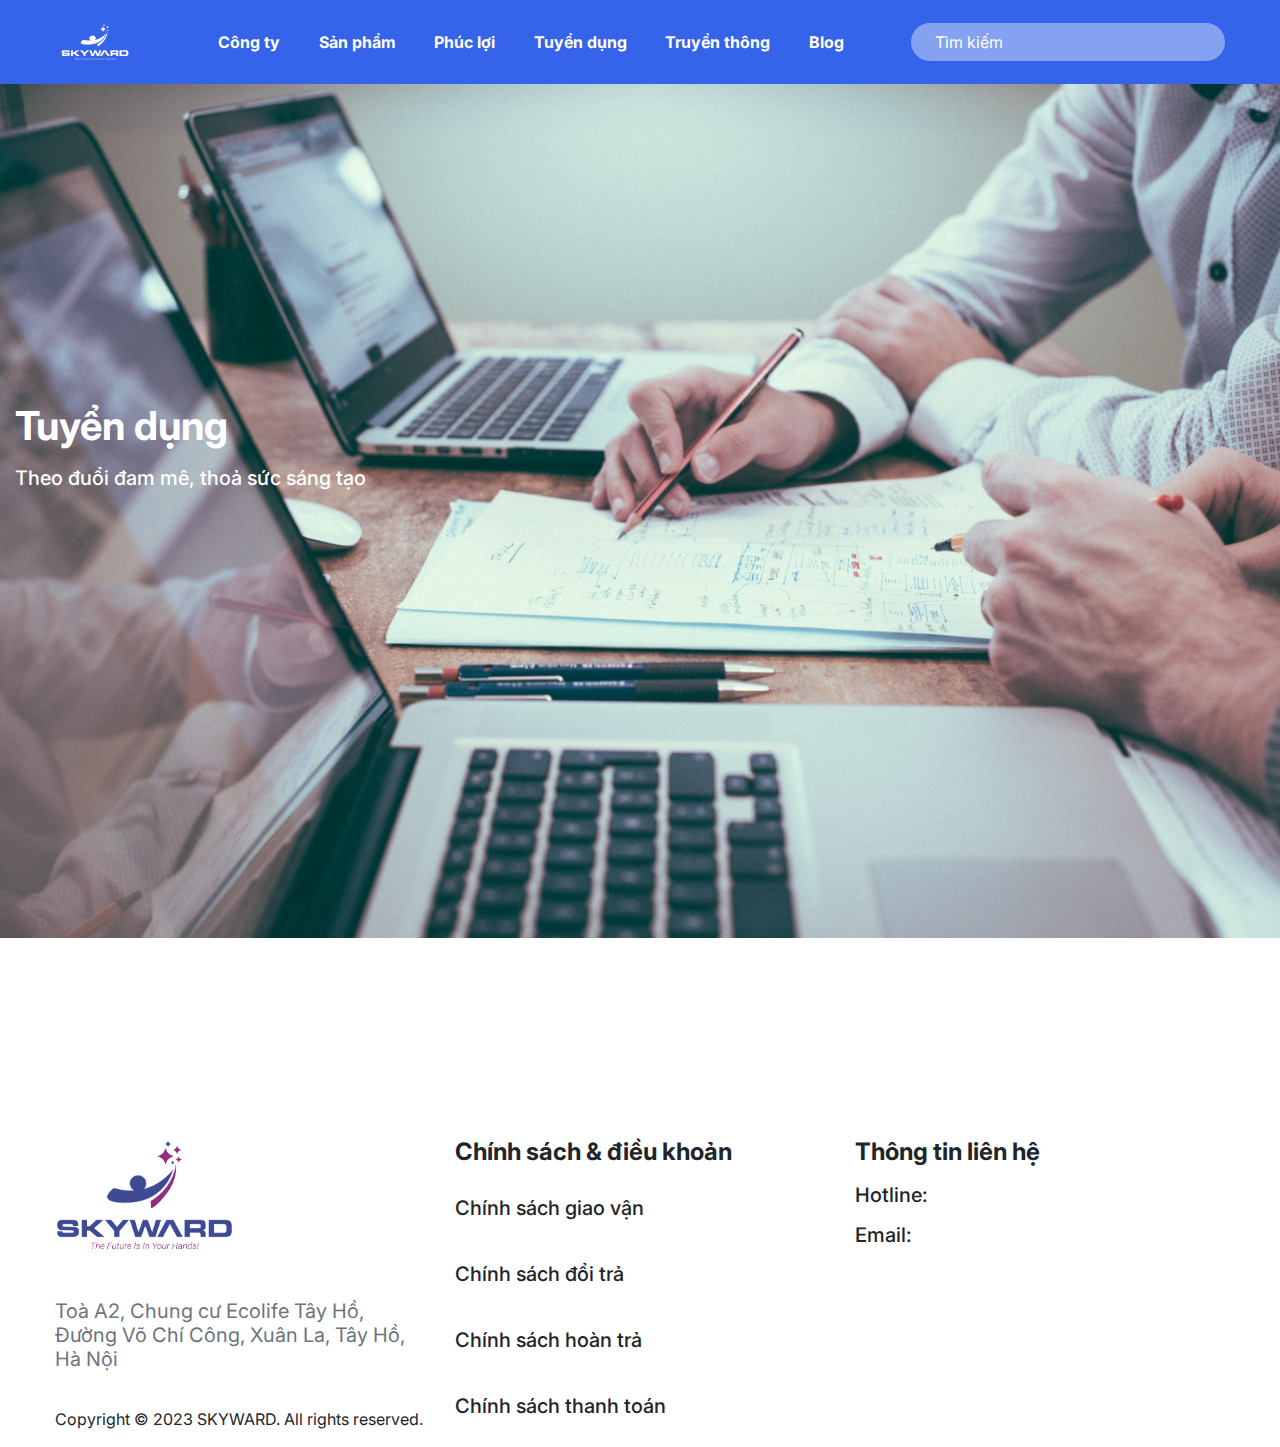
==== commit e4ea7801: "add recruitment main page" ====
--- a/tuyen-dung/index.html
+++ b/tuyen-dung/index.html
@@ -59,9 +59,13 @@
             </div>
         </nav>
     </header>
-    <main>
-        <section class="container recruitment-container">
-            <h1>TUYEN DUNG</h1>
+    <main class="margin-header">
+        <section class="container-fluid recruitment-banner px-0">
+            <img src="/src/assets/images/recruitment_banner.jpg" class="img-fluid" alt="">
+            <div class="recruitment-banner-content container">
+                <h1 class="font-weight-bold mb-3">Tuyển dụng</h1>
+                <h5>Theo đuổi đam mê, thoả sức sáng tạo</h5>
+            </div>
         </section>
     </main>
     <footer class="footer">
@@ -99,4 +103,4 @@
     <script src="src/js/index.js"></script>
 </body>
 
-</html>+</html>
--- a/src/styles/style.css
+++ b/src/styles/style.css
@@ -9706,4 +9706,23 @@
 }
 .recruitment-container .send-to-skyward {
   border-radius: 20px;
+}
+
+.margin-header {
+  margin-top: 84px;
+}
+
+.recruitment-banner {
+  max-height: 100vh;
+  overflow: hidden;
+}
+.recruitment-banner img {
+  height: 100%;
+}
+.recruitment-banner .recruitment-banner-content {
+  position: absolute;
+  top: 50%;
+  left: 0;
+  transform: translateY(-50%);
+  color: white;
 }/*# sourceMappingURL=style.css.map */